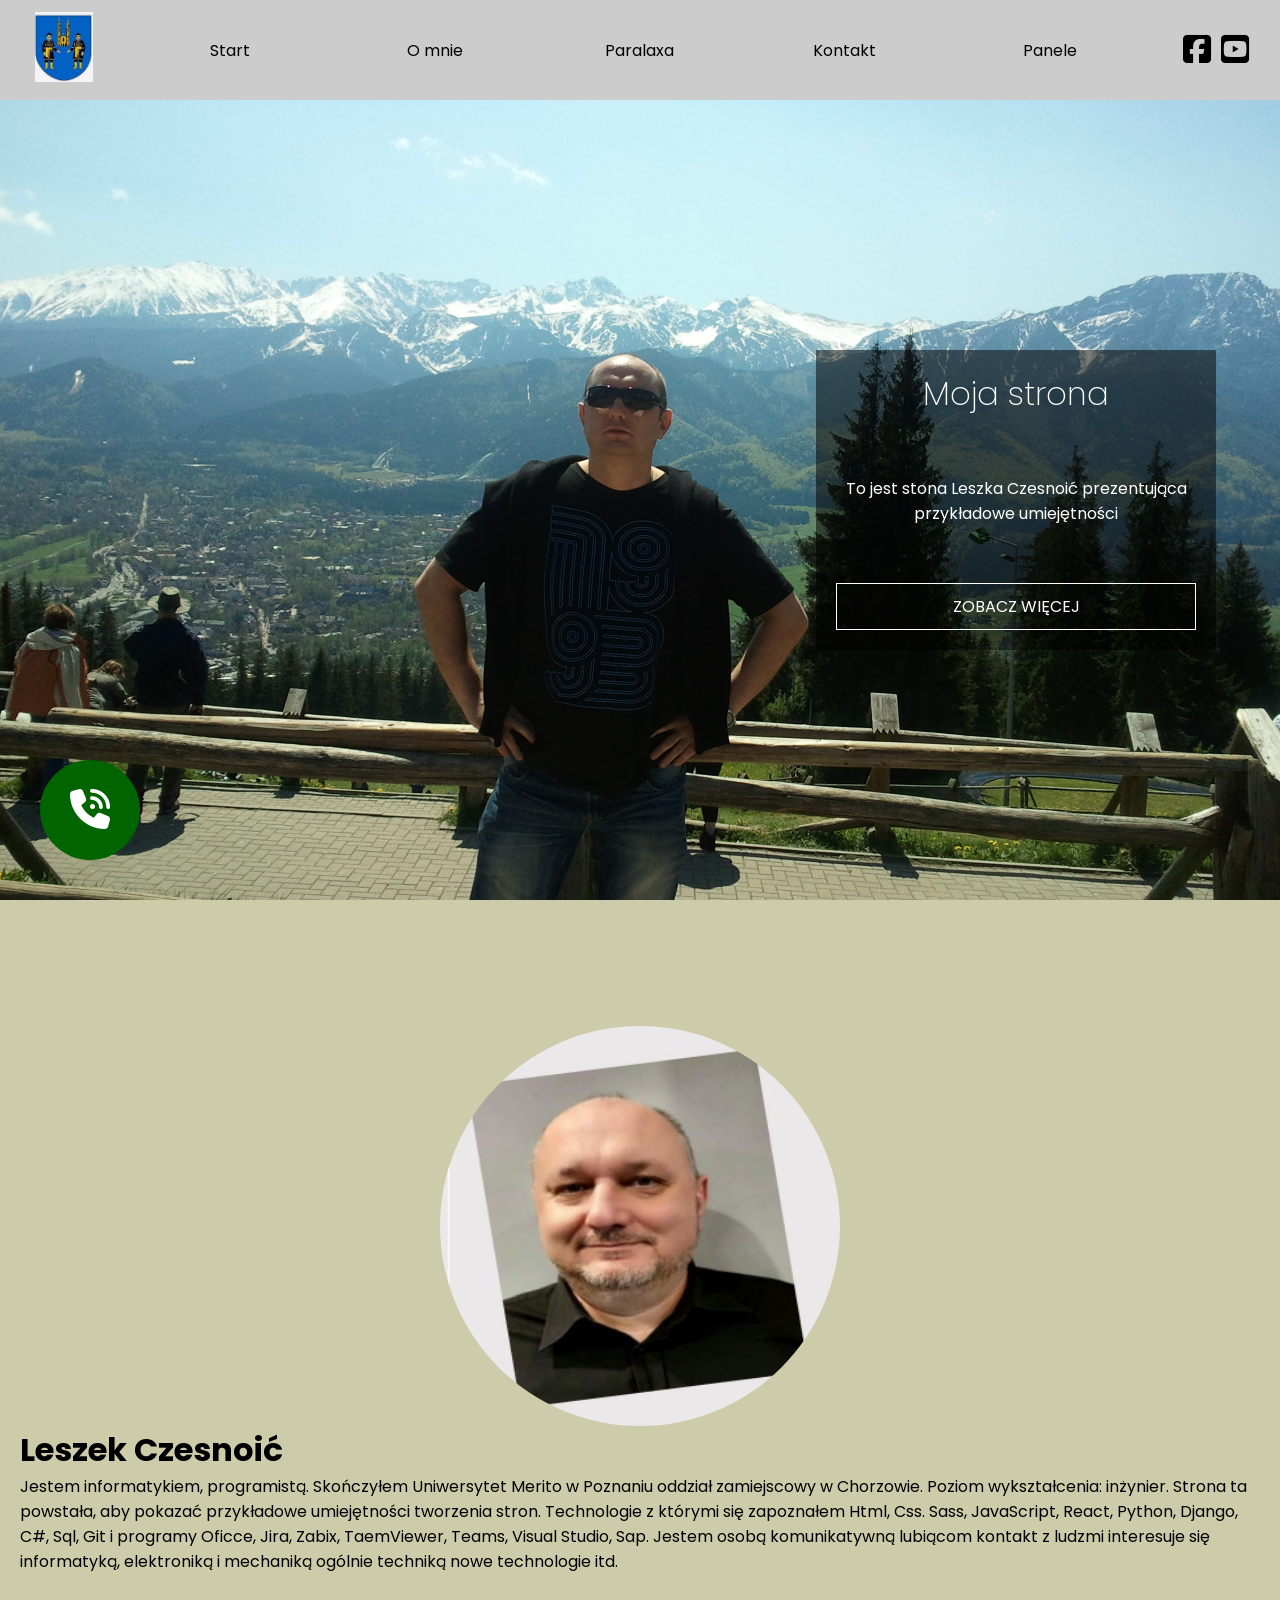
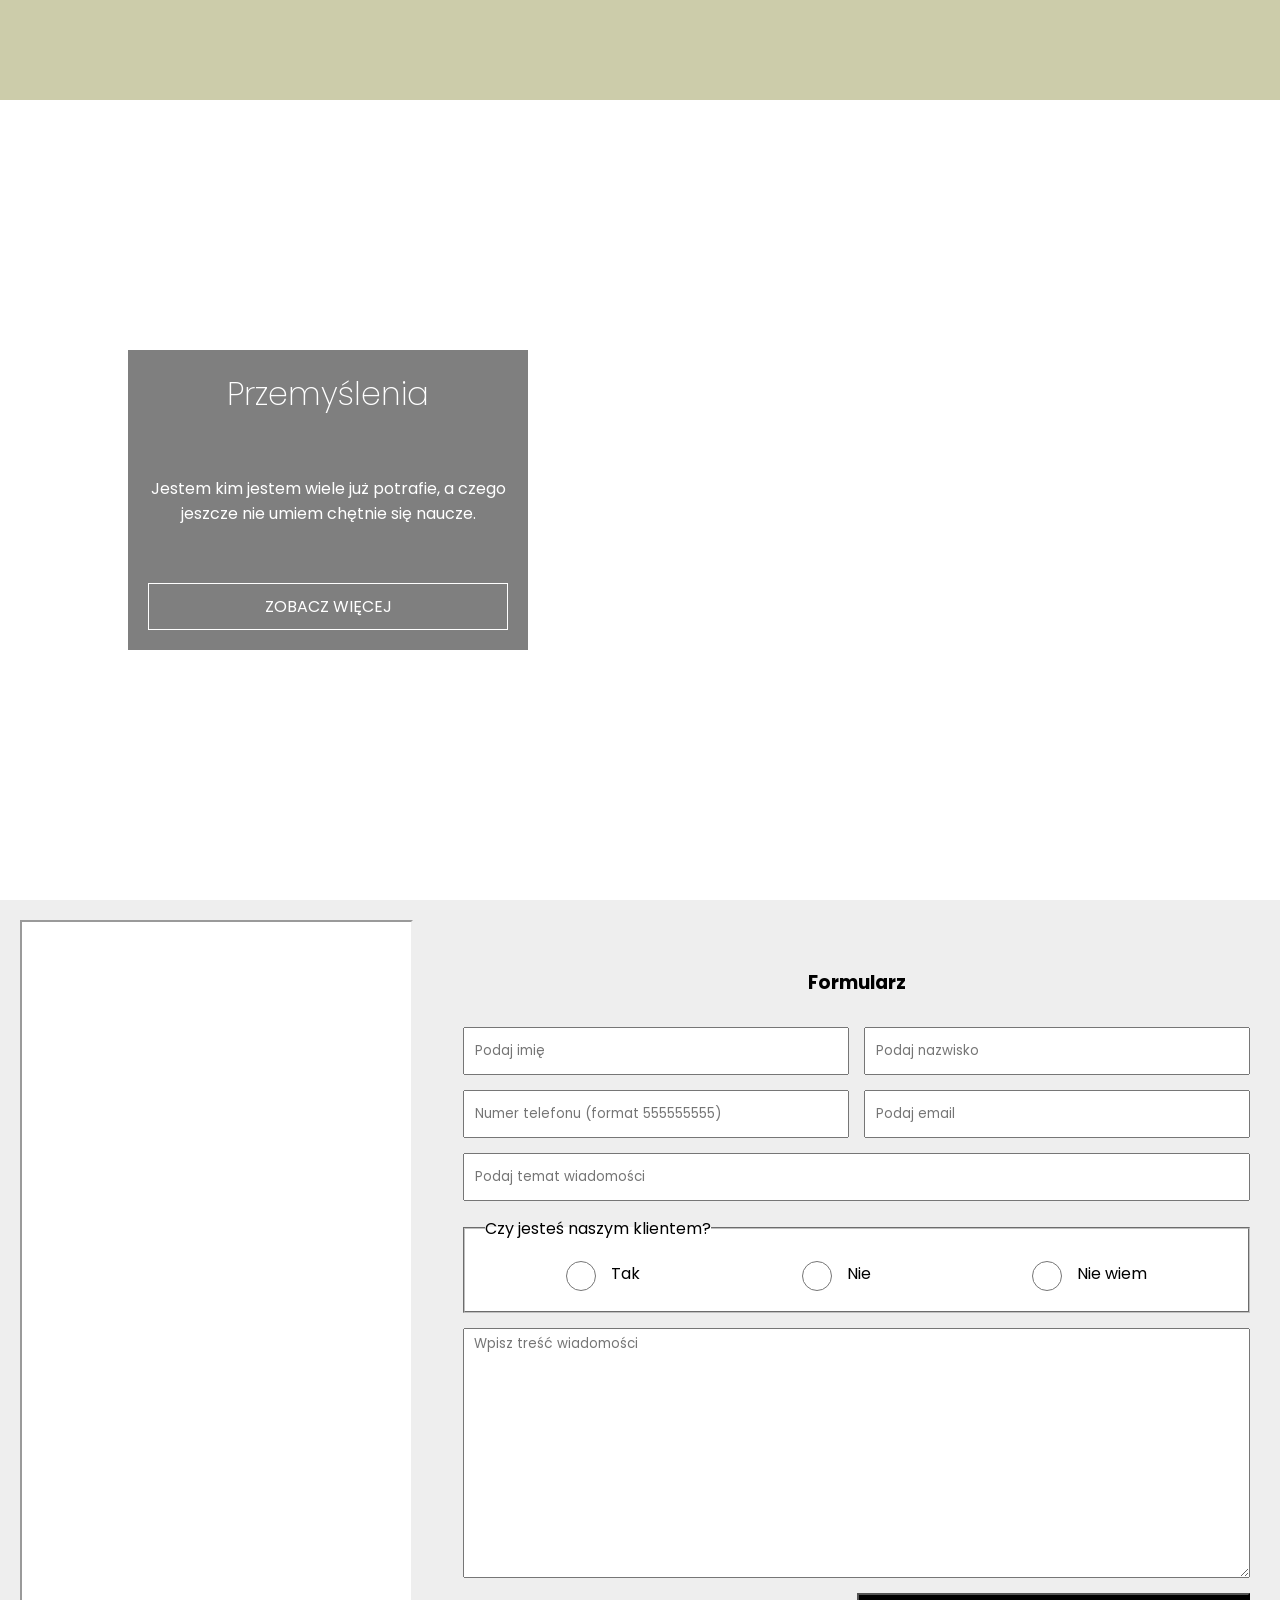
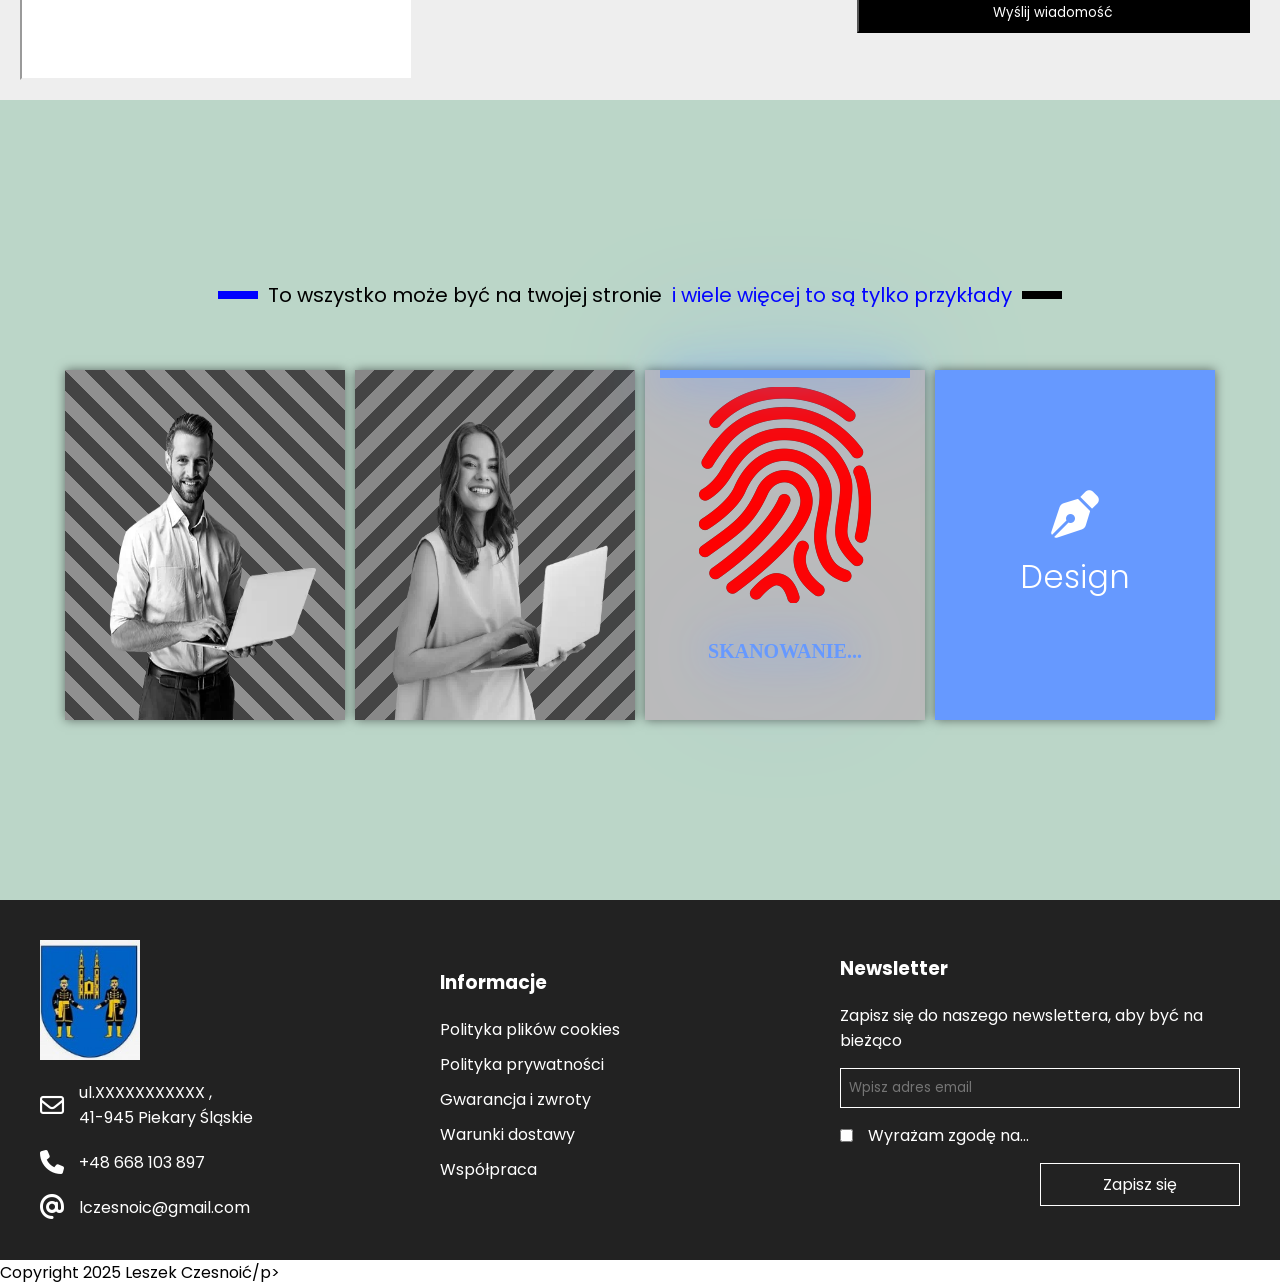
==== index.html @ a3ea363c "Add files via upload" ====
<!DOCTYPE html>
<html lang="pl">

<head>
    <meta charset="UTF-8">
    <meta name="viewport" content="width=device-width, initial-scale=1.0">
    <title>Strona pokazowa</title>
    <meta name="description" content="Opis zawartości dokumentu (max 160 zzs)">
    <link rel="stylesheet" href="css/style.css">
    <link rel="stylesheet" href="https://cdnjs.cloudflare.com/ajax/libs/font-awesome/6.4.2/css/all.min.css"
        integrity="sha512-z3gLpd7yknf1YoNbCzqRKc4qyor8gaKU1qmn+CShxbuBusANI9QpRohGBreCFkKxLhei6S9CQXFEbbKuqLg0DA=="
        crossorigin="anonymous" referrerpolicy="no-referrer" />
</head>

<body>
    <div class="header">
        <div class="logo1">
            <a href="index.html"><img src="img/logo1.jpg" alt="Piekary Śląskie" /></a>
        </div>
        <div class="menu">
            <ul>
                <a href="#">
                    <li>Start</li>
                </a>
                <a href="#omnie">
                    <li>O mnie</li>
                </a>
                <a href="#paralaxa">
                    <li>Paralaxa</li>
                </a>
                <a href="#kontakt">
                    <li>Kontakt</li>
                </a>
                <a href="#panele">
                    <li>Panele</li>
                </a>
            </ul>
        </div>
        <div class="socialki">
            <a href="https://www.facebook.com/profile.php?id=100073156853158" target="_blank"><i
                    class="fa-brands fa-square-facebook"></i></a>
            <a href="https://youtube.com" target="_blank"><i class="fa-brands fa-square-youtube"></i></a>
        </div>
    </div>
    <div class="baner full">
        <div class="kratka">
            <h1>Moja strona</h1>
            <p>To jest stona Leszka Czesnoić prezentująca przykładowe umiejętności<cite></cite></p>
            <a href="https://piekary.pl/">Zobacz więcej</a>
        </div>
    </div>
    <div class="opis full" id="omnie">
        <div class="kontener">
            <div class="zdjecie">
                <img src="img/1Leszek.jpg" alt="Jestem kim jestem">
            </div>
            <div class="tekst">
                <h1>Leszek Czesnoić</h1>
                <p>Jestem informatykiem, programistą. Skończyłem Uniwersytet Merito w Poznaniu oddział zamiejscowy w
                    Chorzowie. Poziom wykształcenia: inżynier. Strona ta powstała, aby pokazać przykładowe umiejętności
                    tworzenia stron. Technologie z którymi się zapoznałem Html, Css. Sass, JavaScript, React, Python,
                    Django, C#, Sql, Git i programy Oficce, Jira, Zabix, TaemViewer, Teams, Visual Studio, Sap. Jestem
                    osobą komunikatywną lubiącom kontakt z ludzmi interesuje się informatyką, elektroniką i mechaniką
                    ogólnie techniką nowe technologie itd.</p>
            </div>
        </div>
    </div>

    <div class="paralaxa full" id="paralaxa">
        <div class="kratka">
            <h1>Przemyślenia</h1>
            <p>Jestem kim jestem wiele już potrafie, a czego jeszcze nie umiem chętnie się naucze. </p>
            <a href="#" id="openModal">Zobacz więcej</a>
        </div>
    </div>
    <div id="modal" class="modal">
        <div class="modal-content">
            <span class="close">&times;</span>
            <h2>Twoja oferta</h2>
            <p>Dla każdego coś dobrego</p>
        </div>
    </div>
    <div class="kontakt full" id="kontakt">
        <div class="mapa">
            <iframe
                src="https://www.google.com/maps/embed?pb=!1m14!1m12!1m3!1d48415.47003508895!2d18.95195149952186!3d50.375416633790515!2m3!1f0!2f0!3f0!3m2!1i1024!2i768!4f13.1!5e0!3m2!1spl!2spl!4v1746529947351!5m2!1spl!2spl"></iframe>
        </div>
        <div class="formularz">
            <h3>Formularz</h3>
            <form>
                <div class="wiersz">
                    <input type="text" id="imie" name="imie" required placeholder="Podaj imię">
                    <input type="text" id="nazwisko" name="nazwisko" required placeholder="Podaj nazwisko">
                </div>
                <div class="wiersz">
                    <input type="tel" id="telefon" name="telefon" required
                        placeholder="Numer telefonu (format 555555555)" pattern="[0-9]{9}">
                    <input type="text" id="email" name="email" required placeholder="Podaj email">
                </div>
                <input type="text" id="temat" name="temat" required placeholder="Podaj temat wiadomości">
                <fieldset>
                    <legend>Czy jesteś naszym klientem?</legend>
                    <div class="opcja">
                        <input type="radio" id="tak" name="wybor">
                        <label for="tak">Tak</label>
                    </div>
                    <div class="opcja">
                        <input type="radio" id="nie" name="wybor">
                        <label for="nie">Nie</label>
                    </div>
                    <div class="opcja">
                        <input type="radio" id="nie_wiem" name="wybor">
                        <label for="nie_wiem">Nie wiem</label>
                    </div>
                </fieldset>
                <textarea id="wiadomosc" placeholder="Wpisz treść wiadomości" required></textarea>
                <input type="submit" value="Wyślij wiadomość">
            </form>


        </div>
    </div>

    <div class="panele full" id="panele">
        <div class="tytul">To wszystko może być na twojej stronie &nbsp;<span>i wiele więcej to są tylko
                przykłady</span></div>
        <div class="wiersz">
            <div class="panel paski">
                <img src="img/img1.webp" alt="man">
                <p>man</p>
            </div>
            <div class="panel paski">
                <img src="img/img2.webp" alt="woman">
                <p>woman</p>
            </div>
            <div class="panel">
                <div class="scan">
                    <div class="odcisk"></div>
                    <h3>Skanowanie...</h3>
                </div>
            </div>
            <div class="panel obrotowy">
                <div class="face face1">
                    <div class="content">
                        <i class="fa-solid fa-pen-nib"></i>
                        <h3>Design</h3>
                    </div>
                </div>
                <div class="face face2">
                    <div class="content">
                        </p>Czary Mary są Piekary
                        <img src="img/logo1.jpg" alt="Opis obrazka" />
                    </div>
                    </p> Piekary Śląskie
                </div>
            </div>
        </div>
    </div>
    </div>
    <div class="stopka">
        <div class="footer">
            <img src="img/logo1.jpg" alt="Opis obrazka" />
            <div class="adres">
                <div class="linia">
                    <i class="fa-regular fa-envelope"></i>
                    <p>ul.XXXXXXXXXXX ,<br>
                        41-945 Piekary Śląskie</p>
                </div>
                <div class="linia">
                    <i class="fa-solid fa-phone"></i>
                    <p><a href="tel:48668103897">+48 668 103 897</a></p>
                </div>
                <div class="linia">
                    <i class="fa-solid fa-at"></i>
                    <p><a
                            href="mailto:mail@poczta.com?cc=mail1@poczta.com&bcc=mail2@poczta.com&subject=Tytuł wiadomości&body=Wiadomość ze strony www">lczesnoic@gmail.com</a>
                    </p>
                </div>
            </div>
        </div>
        <div class="footer">
            <h3>Informacje</h3>
            <ul>
                <li><a href="#">Polityka plików cookies</a></li>
                <li><a href="#">Polityka prywatności</a></li>
                <li><a href="#">Gwarancja i zwroty</a></li>
                <li><a href="#">Warunki dostawy</a></li>
                <li><a href="#">Współpraca</a></li>
            </ul>
        </div>
        <div class="footer">
            <h3>Newsletter</h3>
            <div class="zapis">
                <p>Zapisz się do naszego newslettera, aby być na bieżąco</p>
                <input type="text" id="newsletter" name="newsletter" placeholder="Wpisz adres email">
                <div class="linia">
                    <input type="checkbox" id="zgoda" name="zgoda">
                    <label for="zgoda">Wyrażam zgodę na...</label>
                </div>
                <a href="#">Zapisz się</a>
            </div>

        </div>
    </div>
    <div class="dolna">
        <p>Copyright 2025 Leszek Czesnoić/p>
    </div>
    </div>
    <div class="zadzwon">
        <a href="tel:+48668103897">
            <i class="fa-solid fa-shake fa-phone-volume"></i>
        </a>
    </div>


</body>

</html>
---- css/style.css ----
@import url('https://fonts.googleapis.com/css2?family=Poppins:wght@100;200;300;400;500;600;700;800;900&display=swap');

/* RESET – bez rzeczy, które psuły layout globalnie */
* {
    margin: 0;
    padding: 0;
    box-sizing: border-box;
    font-family: 'Poppins', sans-serif;
    scroll-behavior: smooth;
    -webkit-scroll-behavior: smooth;
}

/* Obrazki responsywnie (bezpieczne) */
img,
video {
    max-width: 100%;
    height: auto;
}

body {
    background: #fff;
    margin: 0 auto;
}

.header {
    background: #ccc;
    height: 100px;
    display: flex;
    align-items: center;
    position: sticky;
    top: 0;
    z-index: 99999999;
}

.header .logo1 {
    flex: 1;
    height: 100%;
    display: flex;
    align-items: center;
    justify-content: center;
}

.header .logo1 img {
    height: 70px;
    width: auto;
}

.header .menu {
    flex: 8;
    height: 100%;
    display: flex;
    align-items: center;
    justify-content: center;
}

.header .menu ul {
    display: flex;
    list-style-type: none;
    align-items: center;
    justify-content: space-around;
    width: 100%;
    height: 100%;
}

.header .menu ul a {
    display: flex;
    align-items: center;
    justify-content: center;
    width: 100%;
    height: 100%;
    color: #000;
    text-decoration: none;
    transition: 0.7s;
}

.header .menu ul a:hover {
    background: #c00;
    color: #fff;
}

.header .menu ul a li {
    display: flex;
    align-items: center;
    justify-content: center;
    width: 100%;
    height: 100%;
}

.header .socialki {
    flex: 1;
    height: 100%;
    display: flex;
    align-items: center;
    justify-content: center;
    font-weight: 900;
    gap: 10px;
}

/* Poprawione 'screen' + spacje w media queries */
@media screen and (min-width: 768px) and (max-width: 1199px) {
    .header {
        /* Uwaga: to działa w grid, ale header ma flex – zostawiam bez zmian dla kompatybilności */
        grid-template-columns: 1fr 1fr;
    }
}

@media screen and (min-width: 1200px) {
    .header {
        grid-template-columns: 1fr 1fr 1fr 1fr 1fr;
    }
}

.header .socialki a,
.header .socialki a:visited {
    color: #000;
    font-size: 2rem;
}

.header .socialki a:hover i.fa-square-facebook {
    color: blue;
}

.header .socialki a:hover i.fa-square-youtube {
    color: red;
}

.baner {
    background: url(../img/bg1.jpg);
    background-repeat: no-repeat;
    background-position: center;
    background-size: cover;
    display: flex;
    align-items: center;
    justify-content: flex-end;
}

.baner .kratka {
    margin-right: 5%;
    width: 400px;
    min-height: 300px;
    background: rgba(0, 0, 0, 0.5);
    color: #fff;
    padding: 20px;
    display: flex;
    flex-direction: column;
    justify-content: space-between;
    align-items: center;
}

.baner .kratka h1 {
    font-weight: 200;
}

.baner .kratka p {
    text-align: center;
}

.baner .kratka a {
    color: #fff;
    text-decoration: none;
    text-transform: uppercase;
    border: 1px solid #fff;
    padding: 10px 30px;
    width: 100%;
    text-align: center;
    transition: 0.7s;
}

.baner .kratka a:hover {
    background: #fff;
    color: #000;
}

.opis {
    background: #cca;
    display: flex;
    align-items: center;
    scroll-margin-top: 100px;
    gap: 20px;
    padding: 20px;
}

.opis .zdjecie {
    flex: 1;
    display: flex;
    justify-content: center;
    align-items: center;
}

.opis .zdjecie img {
    width: 400px;
    height: 400px;
    background: #caa;
    border-radius: 50%;
    transition: 0.7s;
}

.opis .zdjecie img:hover {
    border-radius: 50% 5%;
    transform: rotate(35deg) scale(1.2);
}

.opis .opis {
    flex: 2;
    display: flex;
    flex-direction: column;
    justify-content: center;
}

.paralaxa {
    background: url(../img/bg2.jpg);
    background-repeat: no-repeat;
    background-position: center;
    background-size: cover;
    /*powoduje przyklejenie obrazu tła do okna przeglądarki*/
    background-attachment: fixed;
    display: flex;
    align-items: center;
    justify-content: flex-start;
    scroll-margin-top: 100px;
}

.paralaxa .kratka {
    margin-left: 10%;
    width: 400px;
    min-height: 300px;
    background: rgba(0, 0, 0, 0.5);
    color: #fff;
    padding: 20px;
    display: flex;
    flex-direction: column;
    justify-content: space-between;
    align-items: center;
}

.paralaxa .kratka h1 {
    font-weight: 200;
}

.paralaxa .kratka p {
    text-align: center;
}

.paralaxa .kratka a {
    color: #fff;
    text-decoration: none;
    text-transform: uppercase;
    border: 1px solid #fff;
    padding: 10px 30px;
    width: 100%;
    text-align: center;
    transition: 0.7s;
}

.paralaxa .kratka a:hover {
    background: #fff;
    color: #000;
}

/* --- MODAL --- */
.modal {
    display: none;
    position: fixed;
    z-index: 9999;
    top: 0;
    left: 0;
    width: 100%;
    height: 100%;
    background: rgba(0, 0, 0, 0.7);
    align-items: center;
    justify-content: center;
}

.modal-content {
    background: rgba(0, 0, 0, 0.85);
    color: #fff;
    padding: 30px;
    border-radius: 8px;
    max-width: 500px;
    width: 90%;
    box-shadow: 0 0 40px rgba(255, 255, 255, 0.1);
    position: relative;
    animation: fadeIn 0.3s ease-in-out;
}

.modal-content h2 {
    font-weight: 200;
    margin-top: 0;
    text-align: center;
}

.modal-content p {
    text-align: center;
    line-height: 1.6;
}

.close {
    position: absolute;
    top: 10px;
    right: 20px;
    font-size: 28px;
    color: #fff;
    cursor: pointer;
    transition: 0.3s;
}

.close:hover {
    color: #f00;
}

@keyframes fadeIn {
    from {
        opacity: 0;
        transform: scale(0.95);
    }

    to {
        opacity: 1;
        transform: scale(1);
    }
}

.kontakt {
    background: #eee;
    display: flex;
    scroll-margin-top: 100px;
}

.kontakt .mapa {
    flex: 1;
    display: flex;
    align-items: center;
    justify-content: center;
    padding: 20px;
}

.kontakt .mapa iframe {
    width: 100%;
    height: 100%;
    background: #fff;
    padding: 10px;
}

.kontakt .formularz {
    flex: 2;
    display: flex;
    justify-content: center;
    align-items: center;
    flex-direction: column;
    padding: 30px;
    width: 100%;
}

.kontakt .formularz form {
    margin-top: 30px;
    display: flex;
    flex-direction: column;
    width: 100%;
    align-items: center;
    gap: 15px;
}

.kontakt .formularz form input[type="text"],
.kontakt .formularz form input[type="tel"]

/*definicja tylko dla pól input typu text oraz tel*/
    {
    width: 100%;
    height: 48px;
    padding: 5px 10px;
}

.kontakt .formularz form textarea {
    /*definicja dla pola obszaru tekstowego*/
    width: 100%;
    height: 250px;
    resize: vertical;
    padding: 5px 10px;
}

.kontakt .formularz form .wiersz {
    display: flex;
    gap: 15px;
    width: 100%;
}

.kontakt .formularz form fieldset {
    background: #fff;
    width: 100%;
    display: flex;
    padding: 20px;
    justify-content: space-around;
}

.kontakt .formularz form fieldset .opcja {
    display: flex;
    gap: 15px;
}

#tak,
#nie,
#nie_wiem {
    accent-color: green;
    /*zmiana koloru po zaznaczeniu dla pól radio według ich id*/
}

input[type="radio"]

/*zwiększenie rozmaru pola radio. Podane wartości wysokości i szerokości muszą być takie same, gdyż jest to koło*/
    {
    height: 30px;
    width: 30px;
}

.kontakt .formularz form input[type="submit"]

/*parametry dla przycisku wysyłającego formularz z użyciem pola input typu submit*/
    {
    width: 50%;
    background: #000;
    color: #fff;
    padding: 8px 10px;
    align-self: flex-end;
}

.kontakt .formularz form input:focus,
.kontakt .formularz form textarea:focus

/*focus to status dla aktywnego (zaznaczonego) pola formularza*/
    {
    background: #444;
    color: #fff;
}

.kontakt .formularz form input[type="submit"]:hover {
    background: blue;
}

.panele {
    display: flex;
    scroll-margin-top: 100px;
    background: #acbc;
    gap: 10px;
    align-items: center;
    justify-content: center;
    flex-direction: column;
}

.panele .tytul {
    text-align: center;
    margin-bottom: 50px;
    font-size: 1.25rem;
    display: flex;
    align-items: center;
}

.panele .tytul span {
    color: blue;
}

.panele .tytul:before {
    content: '';
    height: 8px;
    width: 40px;
    background: blue;
    margin-right: 10px;
}

.panele .tytul:after {
    content: '';
    height: 8px;
    width: 40px;
    background: black;
    margin-left: 10px;
}

.panele .wiersz {
    display: flex;
    align-items: center;
    justify-content: center;
    gap: 10px;
}

.panele .panel {
    flex: 1;
    background: #bbb;
    height: 350px;
    width: 280px;
    box-shadow: 0 0 10px rgba(0, 0, 0, 0.5);
}

.panele .paski {
    background: linear-gradient(45deg, #2da2ff 25%, #444 25%, #444 50%,
            #2da2ff 50%, #2da2ff 75%, #444 75%, #444 100%);
    background-size: 40px 40px;
    display: flex;
    justify-content: center;
    animation: animateBg 0.5s linear infinite;
    animation-play-state: paused;
    position: relative;
    filter: grayscale(1);
    -webkit-filter: grayscale(1);
}

.panele .paski:nth-child(2) {
    background: linear-gradient(135deg, #ff61ae 25%, #444 25%, #444 50%,
            #ff61ae 50%, #ff61ae 75%, #444 75%, #444 100%);
    background-size: 40px 40px;
}

.panele .paski:hover {
    animation-play-state: running;
    filter: grayscale(0);
}

@keyframes animateBg {
    0% {
        background-position: 0;
    }

    100% {
        background-position: 40px;
    }
}

.panele .paski img {
    position: absolute;
    bottom: 0;
    height: 90%;
    transition: height 0.5s;
}

.panele .paski img:hover {
    height: 110%;
}

.panele .paski p {
    font-size: 3rem;
    text-transform: uppercase;
    z-index: 999;
    position: absolute;
    bottom: 5%;
    background: rgba(0, 0, 0, 0.6);
    width: 100%;
    text-align: center;
    color: #fff;
    transform: scale(0);
    transition: all 0.6s ease-in-out;
}

.panele .paski:hover p {
    transform: scale(1);
}

.panele .panel .scan {
    position: relative;
    display: flex;
    flex-direction: column;
    justify-content: space-between;
    align-items: center;
}

.panele .panel .scan .odcisk {
    position: relative;
    width: 250px;
    height: 250px;
    background: url(../img/fp_1.png);
    background-size: 250px;
}

.panele .panel .scan .odcisk:before {
    content: '';
    position: absolute;
    top: 0;
    left: 0;
    width: 100%;
    height: 100%;
    background: url(../img/fp_2.png);
    background-size: 250px;
    animation: fprint 4s ease-in-out infinite;
}

@keyframes fprint {

    0%,
    100% {
        height: 0%;
    }

    50% {
        height: 100%;
    }
}

.panele .panel .scan .odcisk:after {
    content: '';
    position: absolute;
    top: 0;
    left: 0;
    width: 100%;
    height: 8px;
    background: #69f;
    filter: drop-shadow(0 0 20px #69f) drop-shadow(0 0 60px #69f);
    animation: fprint_linia 4s ease-in-out infinite;
}

@keyframes fprint_linia {

    0%,
    100% {
        top: 0%;
    }

    50% {
        top: 100%;
    }
}

.panele .panel .scan h3 {
    color: #69f;
    font-size: 1.25rem;
    margin-top: 20px;
    font-family: consolas;
    text-transform: uppercase;
    filter: drop-shadow(0 0 20px #69f) drop-shadow(0 0 60px #69f);
    animation: fprint_tekst 0.5s steps(1) infinite;
}

@keyframes fprint_tekst {

    0%,
    100% {
        opacity: 0;
    }

    50% {
        opacity: 1;
    }
}

.panele .obrotowy {
    position: relative;
}

.panele .obrotowy .face {
    position: absolute;
    top: 0;
    left: 0;
    width: 100%;
    height: 100%;
    transition: 0.6s;
}

.panele .obrotowy .face.face1 {
    background: #69f;
    display: flex;
    justify-content: center;
    align-items: center;
    z-index: 1;
    color: #fff;
    transform-origin: bottom;
}

.panele .obrotowy .face.face1 i {
    font-size: 3rem;
    text-align: center;
    display: block;
}

.panele .obrotowy .face.face1 h3 {
    font-size: 2rem;
    font-weight: 300;
    margin-top: 15px;
}

.panele .obrotowy:hover .face.face1 {
    transform: translateY(-100%) rotateX(90deg);
    background: #c00;
}

.panele .obrotowy .face.face2 {
    padding: 20px;
    transform-origin: top;
    transform: translateY(100%) rotateX(90deg);
}

.panele .obrotowy:hover .face.face2 {
    transform: translateY(0) rotateX(0deg);
}

.stopka {
    background: #222;
    min-height: 200px;
    display: flex;
    padding: 10px 25px;
    justify-content: space-between;
    align-items: center;
    flex-direction: row;
    color: #fff;
    padding: 40px;
}

.stopka a {
    color: #fff;
    text-decoration: none;
    transition: 0.6s;
}

.stopka a:hover {
    color: #c00;
}

.stopka .gorna {
    display: flex;
    align-items: center;
    justify-content: space-between;
    width: 100%;
}

.stopka .footer {
    width: 100%;
    height: 100%;
    flex-direction: row;
    display: flex;
    align-items: flex-start;
    justify-content: center;
    flex-direction: column;

}

.stopka .footer .linia {
    display: flex;
    align-items: center;
    gap: 15px;
}

.stopka .footer .adres {
    display: flex;
    gap: 20px;
    flex-direction: column;
}

.stopka .footer .linia i {
    font-size: 1.5rem;
}

.stopka .footer h3 {
    margin-bottom: 20px;
}

.stopka .footer ul {
    list-style-type: none;
}

.stopka .footer ul li {
    margin-bottom: 10px;
}

.stopka .footer img {
    width: 100px;
    height: auto;
    text-align: center;
    margin-bottom: 20px;
}

.stopka .footer .zapis {
    display: flex;
    flex-direction: column;
    gap: 15px;
}

.stopka .footer .zapis input[type="text"] {
    background: none;
    height: 40px;
    padding: 8px;
    border: 1px solid #fff;
    color: #fff;
}

.stopka .footer .zapis input[type="text"]:focus {
    background: #fff;
    color: #000;
}

.stopka .footer .zapis a {
    border: 1px solid #fff;
    padding: 8px 20px;
    width: 50%;
    text-align: center;
    align-self: flex-end;
    transition: 0.5s;
}

.stopka .footer .zapis a:hover {
    background: #fff;
    color: #000;
}

.stopka .dolna {
    margin-top: 30px;
    border-top: 1px solid rgba(255, 255, 255, 0.6);
    padding-top: 30px;
    width: 75%;
    text-align: center;
    padding-bottom: 30px;
}

.test {
    background: #eee;
    width: 300px;
    height: 100px;
    padding: 20px;
}

.full {
    min-height: calc(100vh - 100px);
}

.zadzwon {
    position: fixed;
    bottom: 40px;
    left: 40px;
    width: 100px;
    height: 100px;
    background: darkgreen;
    border-radius: 50%;
    z-index: 9999;
    display: flex;
    justify-content: center;
    align-items: center;
    font-size: 2.5rem;
    animation: pulse 2s infinite;
}

@keyframes pulse {
    0% {
        transform: scale(0.95);
        box-shadow: 0 0 0 0 rgba(0, 100, 0, 0.7);
    }

    70% {
        transform: scale(1);
        box-shadow: 0 0 0 10px rgba(0, 100, 0, 0);/
    }

    100% {
        transform: scale(0.95);
        box-shadow: 0 0 0 0 rgba(0, 100, 0, 0);
    }
}

.zadzwon a {
    color: #fff;
}

.checkbtn {
    font-size: 2rem;
    margin-right: 20px;
    margin-left: 10px;
    cursor: pointer;
    display: none;
    order: 5;
}

#check {
    display: none;
}

@media(max-width:940px) {
    .header .menu {
        width: 100%;
        position: absolute;
        top: 100px;
        left: -100%;
        height: calc(100vh - 100px);
        transition: all 0.5s;
    }

    .header .menu ul {
        flex-direction: column;
        background: #222;
    }

    .header .menu ul a {
        color: #fff;
    }

    .header .socialki {
        justify-content: flex-end;
    }

    .checkbtn {
        display: block;
    }

    #check:checked~.menu {
        left: 0;
    }

    .opis,
    .kontakt {
        flex-direction: column;
    }

    .opis .zdjecie {
        width: 100%;
    }

    .kontakt .mapa iframe {
        min-height: 400px;
    }

    .panele .wiersz {
        display: block !important;
        margin-bottom: 20px;
    }

    .panele .wiersz .panel {
        margin-bottom: 20px;
    }

    .stopka .gorna {
        flex-direction: column;
    }

    .stopka .footer {
        margin-bottom: 20px;
    }
}
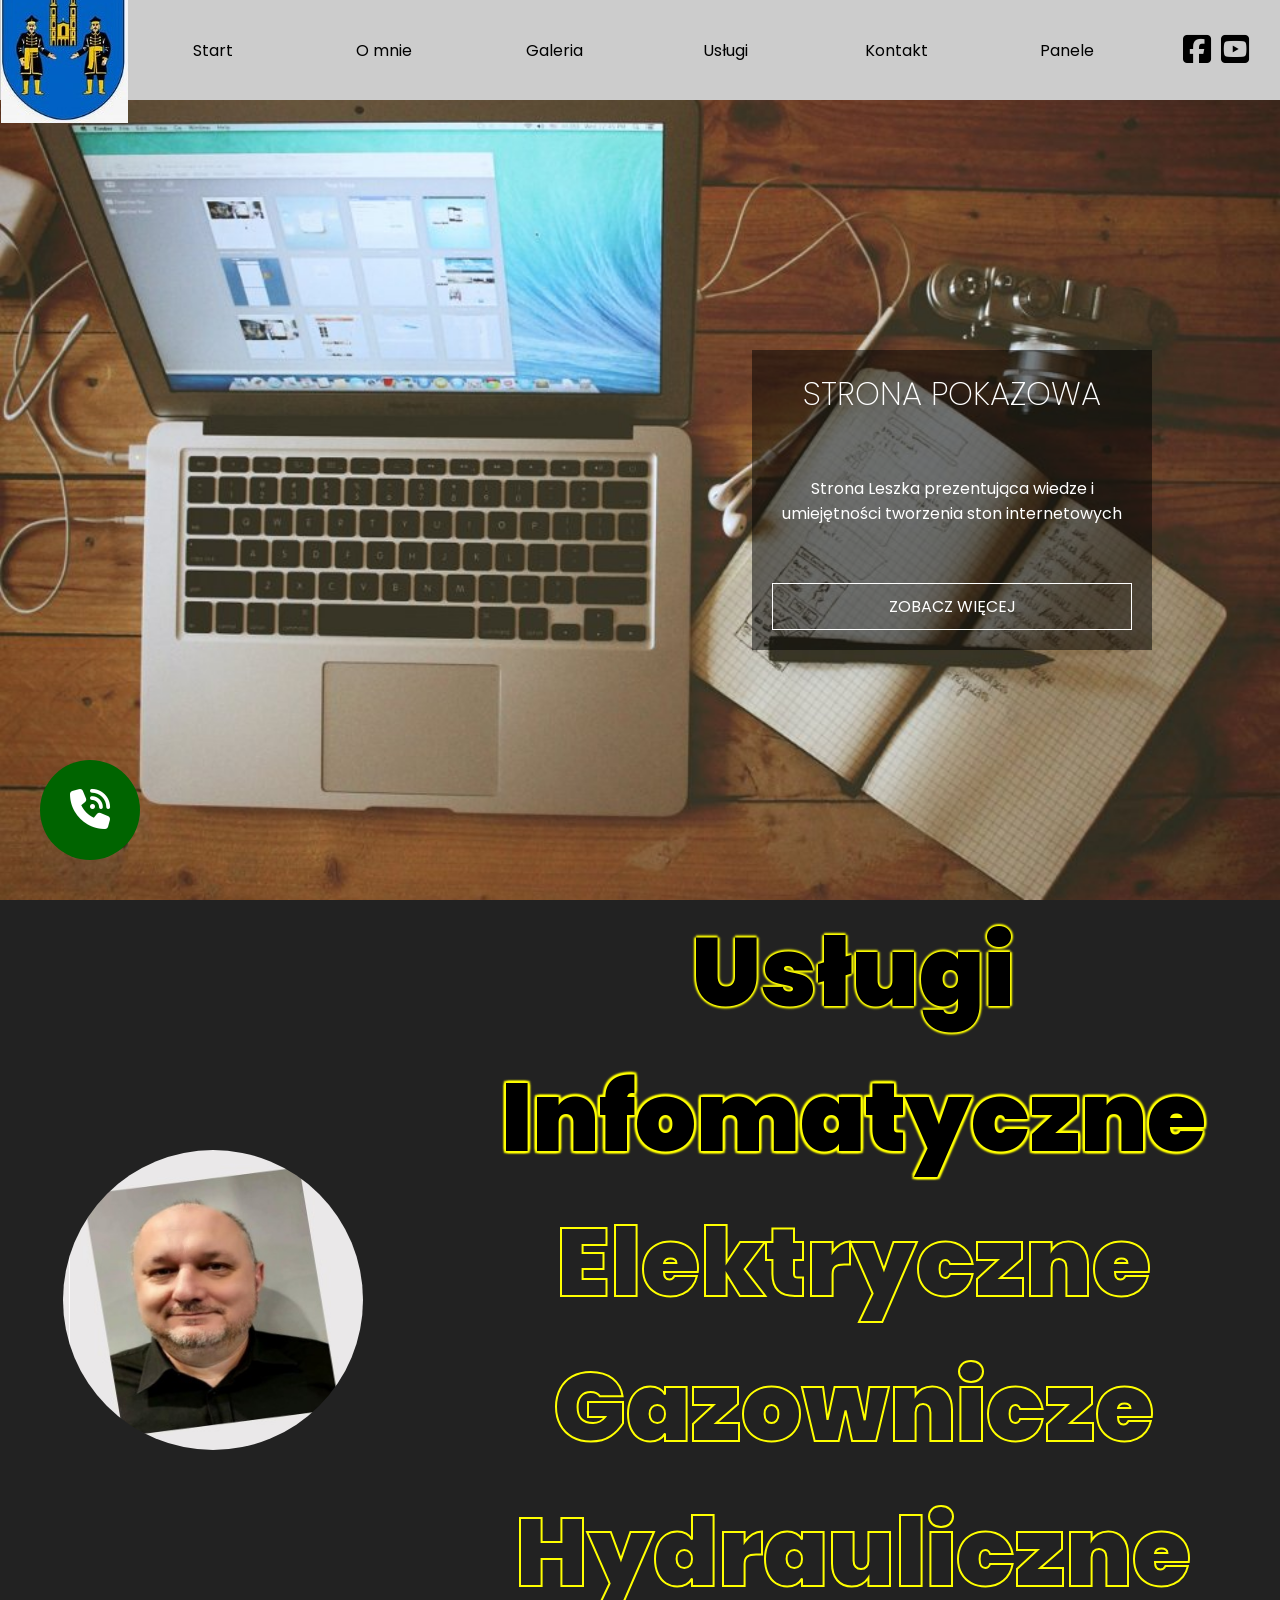
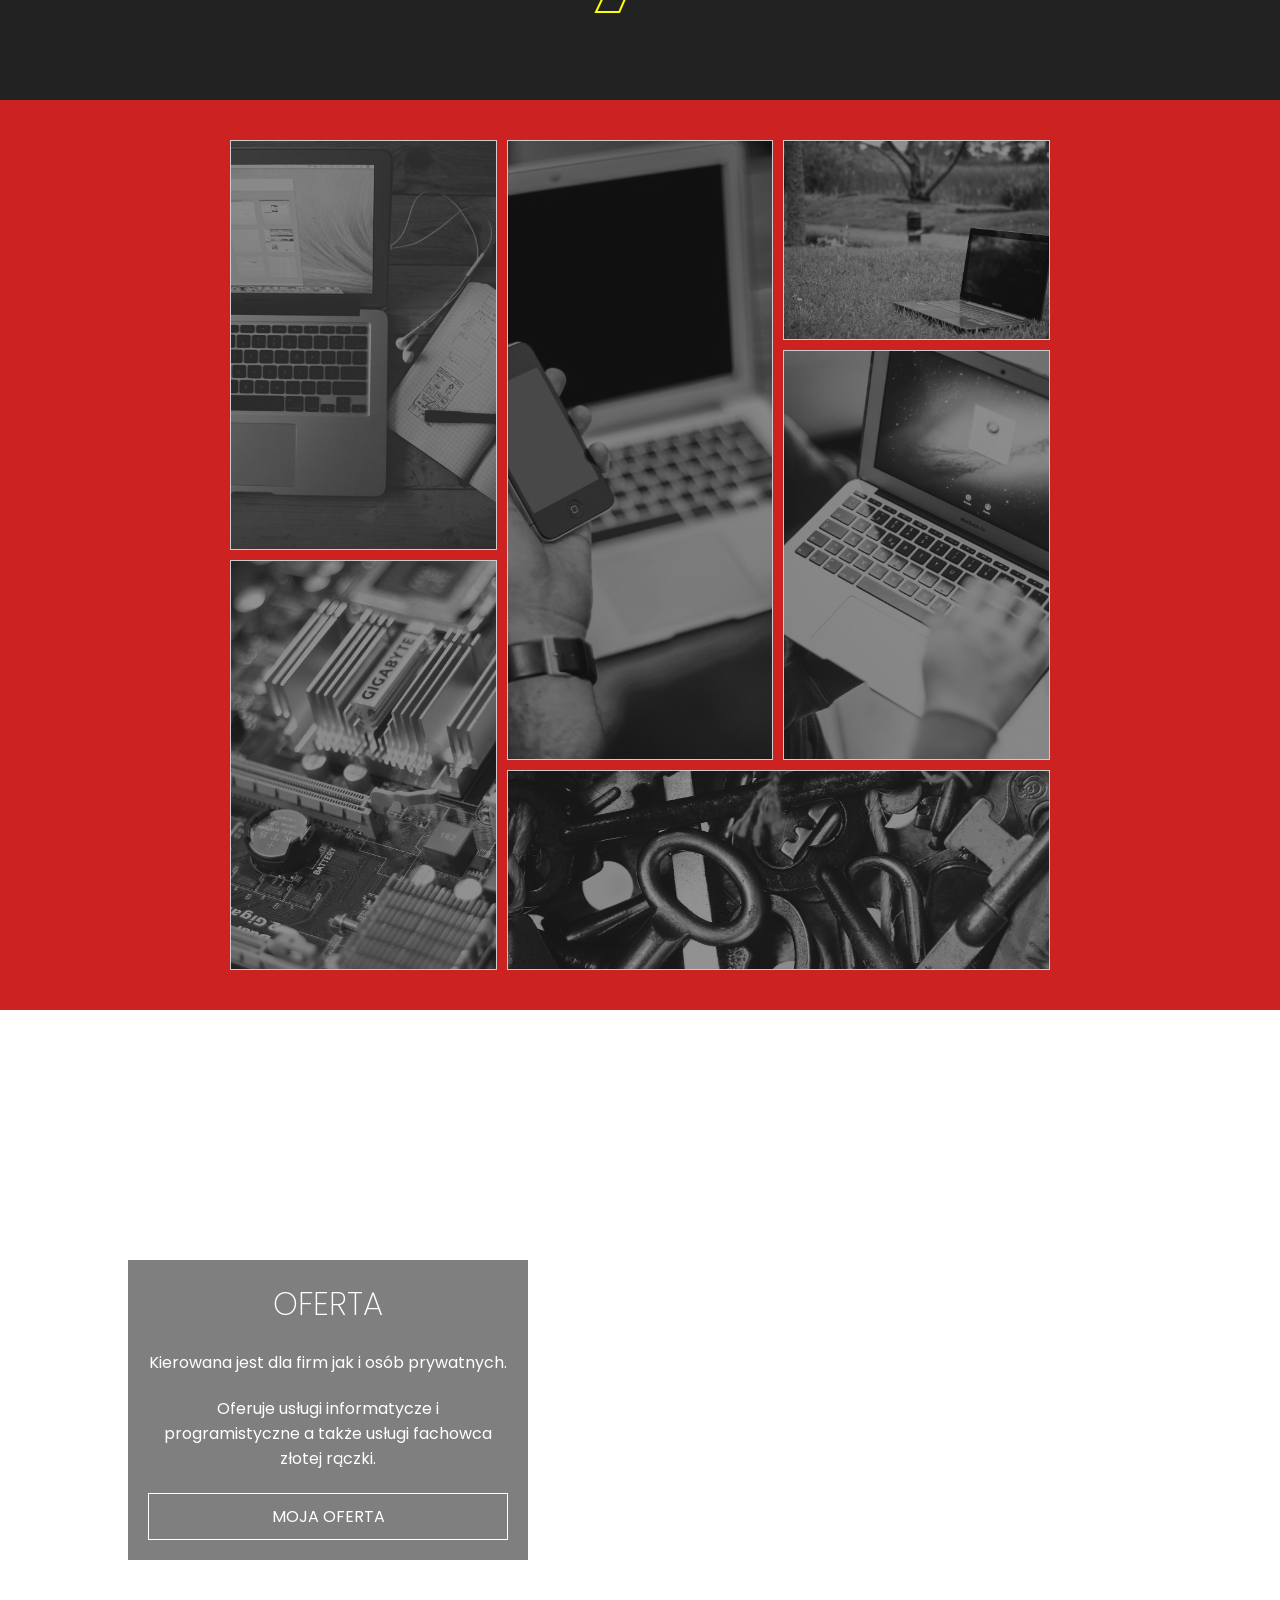
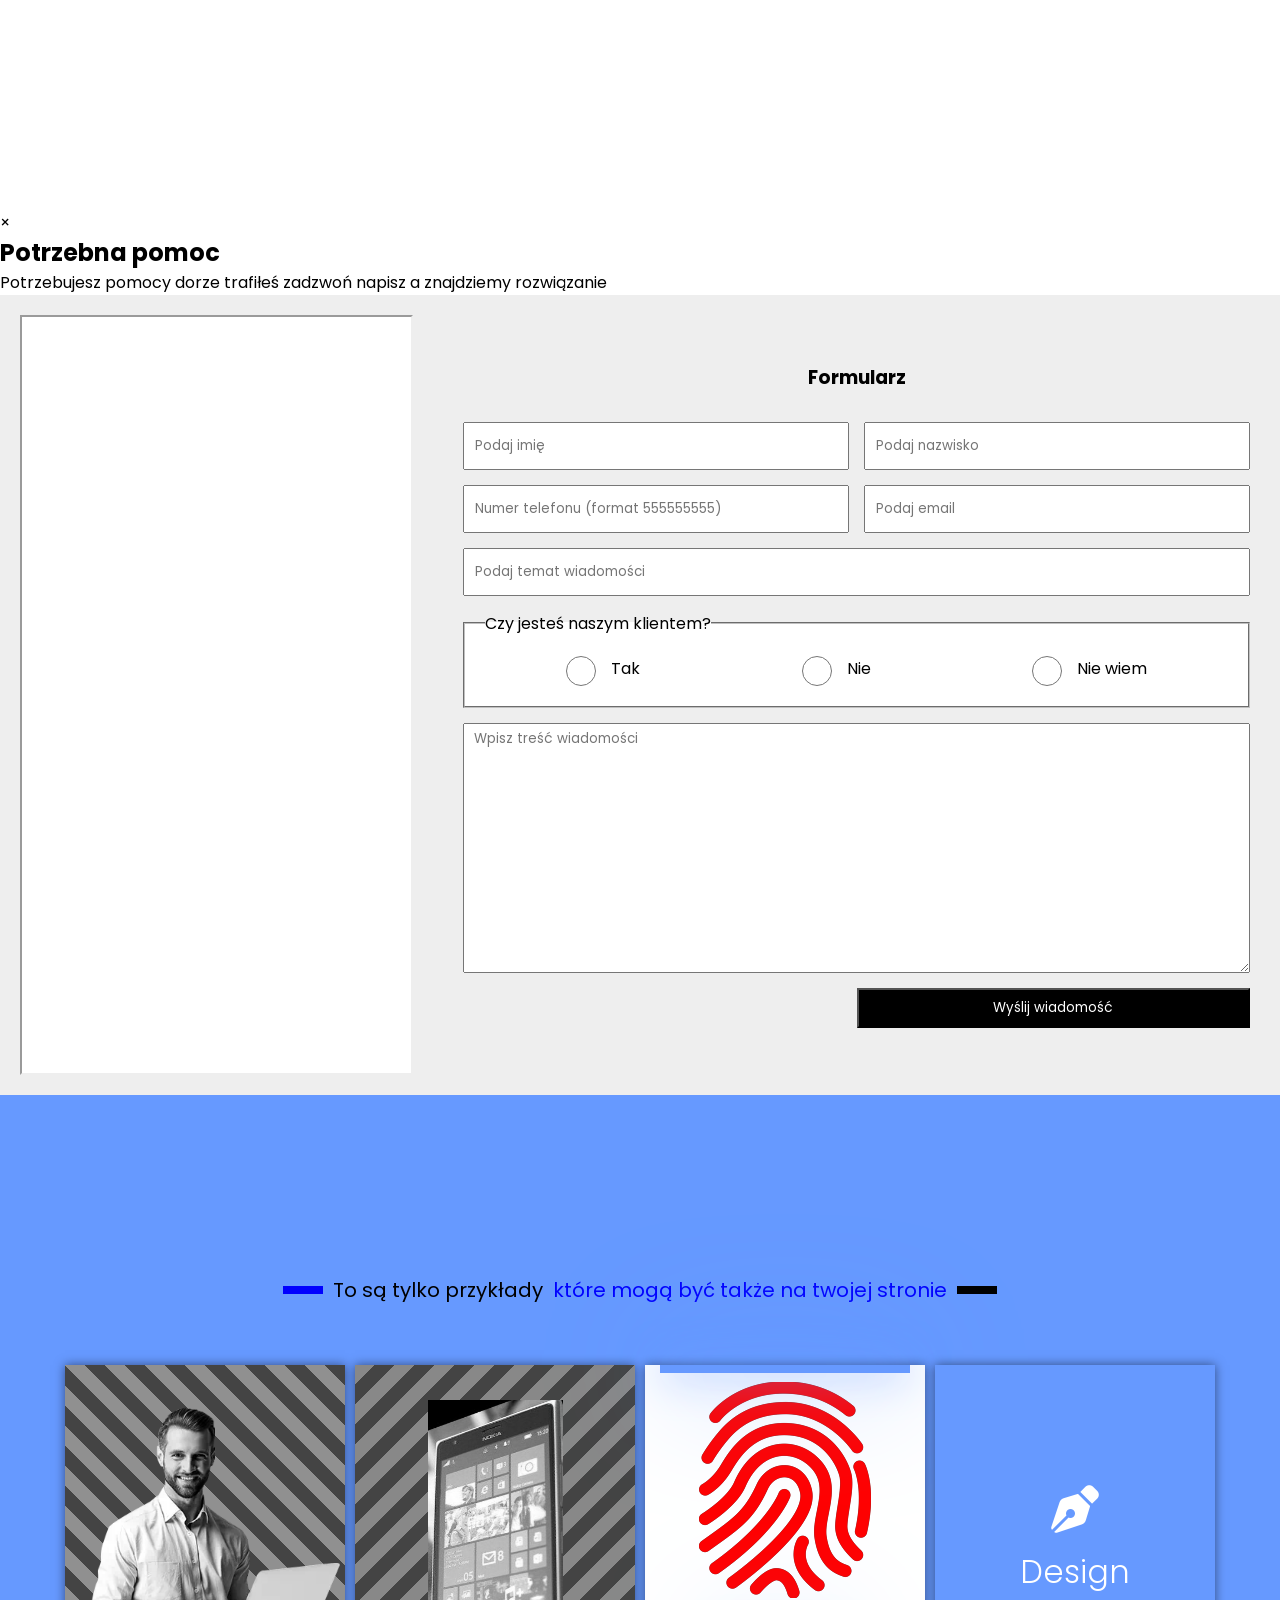
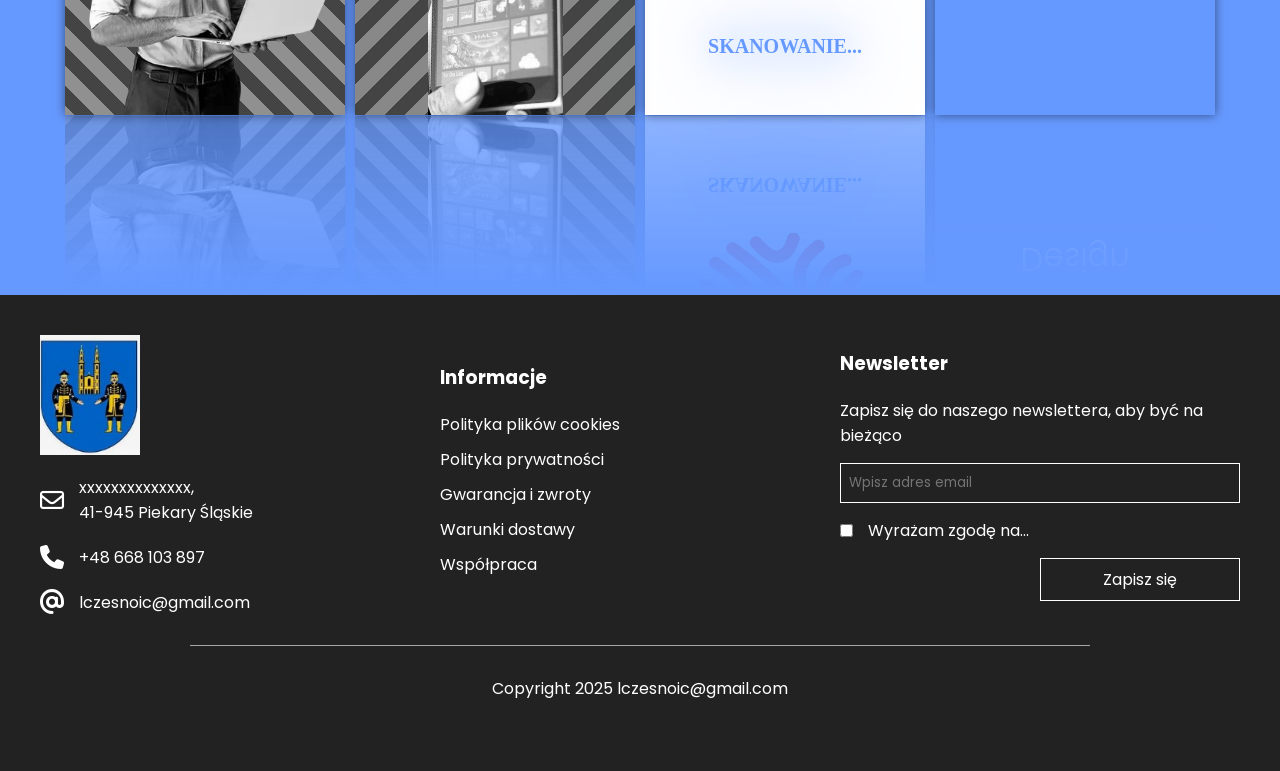
==== commit c07d93f2: "Add files via upload" ====
--- a/index.html
+++ b/index.html
@@ -4,7 +4,7 @@
 <head>
     <meta charset="UTF-8">
     <meta name="viewport" content="width=device-width, initial-scale=1.0">
-    <title>Strona pokazowa</title>
+    <title>Strona Leszka></title>
     <meta name="description" content="Opis zawartości dokumentu (max 160 zzs)">
     <link rel="stylesheet" href="css/style.css">
     <link rel="stylesheet" href="https://cdnjs.cloudflare.com/ajax/libs/font-awesome/6.4.2/css/all.min.css"
@@ -13,10 +13,15 @@
 </head>
 
 <body>
+
     <div class="header">
         <div class="logo1">
             <a href="index.html"><img src="img/logo1.jpg" alt="Piekary Śląskie" /></a>
         </div>
+        <input type="checkbox" id="check">
+        <label for="check" class="checkbtn">
+            <i class="fas fa-bars"></i>
+        </label>
         <div class="menu">
             <ul>
                 <a href="#">
@@ -25,8 +30,11 @@
                 <a href="#omnie">
                     <li>O mnie</li>
                 </a>
-                <a href="#paralaxa">
-                    <li>Paralaxa</li>
+                <a href="#galeria">
+                    <li>Galeria</li>
+                </a>
+                <a href="#usługi">
+                    <li>Usługi</li>
                 </a>
                 <a href="#kontakt">
                     <li>Kontakt</li>
@@ -44,40 +52,46 @@
     </div>
     <div class="baner full">
         <div class="kratka">
-            <h1>Moja strona</h1>
-            <p>To jest stona Leszka Czesnoić prezentująca przykładowe umiejętności<cite></cite></p>
+            <h1>STRONA POKAZOWA</h1>
+            <p>Strona Leszka prezentująca wiedze i umiejętności tworzenia ston internetowych </p>
             <a href="https://piekary.pl/">Zobacz więcej</a>
         </div>
     </div>
     <div class="opis full" id="omnie">
-        <div class="kontener">
-            <div class="zdjecie">
-                <img src="img/1Leszek.jpg" alt="Jestem kim jestem">
-            </div>
-            <div class="tekst">
-                <h1>Leszek Czesnoić</h1>
-                <p>Jestem informatykiem, programistą. Skończyłem Uniwersytet Merito w Poznaniu oddział zamiejscowy w
-                    Chorzowie. Poziom wykształcenia: inżynier. Strona ta powstała, aby pokazać przykładowe umiejętności
-                    tworzenia stron. Technologie z którymi się zapoznałem Html, Css. Sass, JavaScript, React, Python,
-                    Django, C#, Sql, Git i programy Oficce, Jira, Zabix, TaemViewer, Teams, Visual Studio, Sap. Jestem
-                    osobą komunikatywną lubiącom kontakt z ludzmi interesuje się informatyką, elektroniką i mechaniką
-                    ogólnie techniką nowe technologie itd.</p>
-            </div>
-        </div>
-    </div>
-
-    <div class="paralaxa full" id="paralaxa">
+        <div class="zdjecie">
+            <img src="img/1Leszek.jpg" alt="Jestem osobą kompetentną której może własnie szukasz">
+        </div>
+        <div class="opis">
+            <div class="tekst p1">Usługi</div>
+            <div class="tekst p2">Infomatyczne</div>
+            <div class="tekst p3">Elektryczne</div>
+            <div class="tekst p4">Gazownicze</div>
+            <div class="tekst p5">Hydrauliczne</div>
+        </div>
+    </div>
+    <div class="galeria full" id="galeria">
+        <div class="siatka">
+            <div class="item img1"><img src="img/bg1.jpg" alt=""></div>
+            <div class="item img2"><img src="img/bg2.jpg" alt=""></div>
+            <div class="item img3"><img src="img/bg3.jpg" alt=""></div>
+            <div class="item img4"><img src="img/bg4.jpg" alt=""></div>
+            <div class="item img5"><img src="img/bg5.jpg" alt=""></div>
+            <div class="item img6"><img src="img/bg6.jpg" alt=""></div>
+        </div>
+    </div>
+
+    <div class="usługi full" id="usługi">
         <div class="kratka">
-            <h1>Przemyślenia</h1>
-            <p>Jestem kim jestem wiele już potrafie, a czego jeszcze nie umiem chętnie się naucze. </p>
-            <a href="#" id="openModal">Zobacz więcej</a>
+            <h1>OFERTA</h1>Kierowana jest dla firm jak i osób prywatnych.
+            <p>Oferuje usługi informatycze i programistyczne a także usługi fachowca złotej rączki. </p>
+            <a href="#" id="openModal">Moja oferta</a>
         </div>
     </div>
     <div id="modal" class="modal">
         <div class="modal-content">
             <span class="close">&times;</span>
-            <h2>Twoja oferta</h2>
-            <p>Dla każdego coś dobrego</p>
+            <h2>Potrzebna pomoc</h2>
+            <p>Potrzebujesz pomocy dorze trafiłeś zadzwoń napisz a znajdziemy rozwiązanie</p>
         </div>
     </div>
     <div class="kontakt full" id="kontakt">
@@ -120,18 +134,16 @@
 
         </div>
     </div>
-
     <div class="panele full" id="panele">
-        <div class="tytul">To wszystko może być na twojej stronie &nbsp;<span>i wiele więcej to są tylko
-                przykłady</span></div>
+        <div class="tytul">To są tylko przykłady &nbsp;<span>które mogą być także na twojej stronie </span></div>
         <div class="wiersz">
             <div class="panel paski">
                 <img src="img/img1.webp" alt="man">
-                <p>man</p>
+                <p>komputery</p>
             </div>
             <div class="panel paski">
-                <img src="img/img2.webp" alt="woman">
-                <p>woman</p>
+                <img src="img/img2.jpg" alt="woman">
+                <p>telefony</p>
             </div>
             <div class="panel">
                 <div class="scan">
@@ -148,71 +160,71 @@
                 </div>
                 <div class="face face2">
                     <div class="content">
-                        </p>Czary Mary są Piekary
-                        <img src="img/logo1.jpg" alt="Opis obrazka" />
-                    </div>
-                    </p> Piekary Śląskie
-                </div>
-            </div>
-        </div>
-    </div>
+                        <p>Polecam własne usługi w zakresie szeroko pojętej informatyki i programowania oraz prace
+                            elektryczne, ślusarkie, hydrauliczne, mechaniczne itd</p>
+                    </div>
+                </div>
+            </div>
+        </div>
     </div>
     <div class="stopka">
-        <div class="footer">
-            <img src="img/logo1.jpg" alt="Opis obrazka" />
-            <div class="adres">
-                <div class="linia">
-                    <i class="fa-regular fa-envelope"></i>
-                    <p>ul.XXXXXXXXXXX ,<br>
-                        41-945 Piekary Śląskie</p>
-                </div>
-                <div class="linia">
-                    <i class="fa-solid fa-phone"></i>
-                    <p><a href="tel:48668103897">+48 668 103 897</a></p>
-                </div>
-                <div class="linia">
-                    <i class="fa-solid fa-at"></i>
-                    <p><a
-                            href="mailto:mail@poczta.com?cc=mail1@poczta.com&bcc=mail2@poczta.com&subject=Tytuł wiadomości&body=Wiadomość ze strony www">lczesnoic@gmail.com</a>
-                    </p>
-                </div>
-            </div>
-        </div>
-        <div class="footer">
-            <h3>Informacje</h3>
-            <ul>
-                <li><a href="#">Polityka plików cookies</a></li>
-                <li><a href="#">Polityka prywatności</a></li>
-                <li><a href="#">Gwarancja i zwroty</a></li>
-                <li><a href="#">Warunki dostawy</a></li>
-                <li><a href="#">Współpraca</a></li>
-            </ul>
-        </div>
-        <div class="footer">
-            <h3>Newsletter</h3>
-            <div class="zapis">
-                <p>Zapisz się do naszego newslettera, aby być na bieżąco</p>
-                <input type="text" id="newsletter" name="newsletter" placeholder="Wpisz adres email">
-                <div class="linia">
-                    <input type="checkbox" id="zgoda" name="zgoda">
-                    <label for="zgoda">Wyrażam zgodę na...</label>
-                </div>
-                <a href="#">Zapisz się</a>
-            </div>
-
-        </div>
-    </div>
-    <div class="dolna">
-        <p>Copyright 2025 Leszek Czesnoić/p>
-    </div>
+        <div class="gorna">
+            <div class="footer">
+                <img src="img/logo1.jpg" alt="Logo firmy">
+                <div class="adres">
+                    <div class="linia">
+                        <i class="fa-regular fa-envelope"></i>
+                        <p>xxxxxxxxxxxxxx,<br>
+                            41-945 Piekary Śląskie</p>
+                    </div>
+                    <div class="linia">
+                        <i class="fa-solid fa-phone"></i>
+                        <p><a href="tel:48668103897">+48 668 103 897</a></p>
+                    </div>
+                    <div class="linia">
+                        <i class="fa-solid fa-at"></i>
+                        <p><a
+                                href="mailto:mail@poczta.com?cc=mail1@poczta.com&bcc=mail2@poczta.com&subject=Tytuł wiadomości&body=Wiadomość ze strony www">lczesnoic@gmail.com</a>
+                        </p>
+                    </div>
+                </div>
+            </div>
+            <div class="footer">
+                <h3>Informacje</h3>
+                <ul>
+                    <li><a href="#">Polityka plików cookies</a></li>
+                    <li><a href="#">Polityka prywatności</a></li>
+                    <li><a href="#">Gwarancja i zwroty</a></li>
+                    <li><a href="#">Warunki dostawy</a></li>
+                    <li><a href="#">Współpraca</a></li>
+                </ul>
+            </div>
+            <div class="footer">
+                <h3>Newsletter</h3>
+                <div class="zapis">
+                    <p>Zapisz się do naszego newslettera, aby być na bieżąco</p>
+                    <input type="text" id="newsletter" name="newsletter" placeholder="Wpisz adres email">
+                    <div class="linia">
+                        <input type="checkbox" id="zgoda" name="zgoda">
+                        <label for="zgoda">Wyrażam zgodę na...</label>
+                    </div>
+                    <a href="#">Zapisz się</a>
+                </div>
+
+            </div>
+        </div>
+        <div class="dolna">
+            <p>Copyright 2025 lczesnoic@gmail.com</p>
+        </div>
     </div>
     <div class="zadzwon">
+        <!--dodany element wyświetlający przyklejony do okna przeglądarki element służący do szybkiego dzwonienia, zawsze przyklejony w tym samym miejscu okna przeglądarki-->
         <a href="tel:+48668103897">
             <i class="fa-solid fa-shake fa-phone-volume"></i>
         </a>
     </div>
 
-
+    <!--<div class="test">Jakiś tekst</div>-->
 </body>
 
 </html>
--- a/css/style.css
+++ b/css/style.css
@@ -1,6 +1,5 @@
 @import url('https://fonts.googleapis.com/css2?family=Poppins:wght@100;200;300;400;500;600;700;800;900&display=swap');
 
-/* RESET – bez rzeczy, które psuły layout globalnie */
 * {
     margin: 0;
     padding: 0;
@@ -10,16 +9,10 @@
     -webkit-scroll-behavior: smooth;
 }
 
-/* Obrazki responsywnie (bezpieczne) */
-img,
-video {
-    max-width: 100%;
-    height: auto;
-}
-
 body {
+
     background: #fff;
-    margin: 0 auto;
+    position: relative;
 }
 
 .header {
@@ -30,6 +23,7 @@
     position: sticky;
     top: 0;
     z-index: 99999999;
+
 }
 
 .header .logo1 {
@@ -40,7 +34,7 @@
     justify-content: center;
 }
 
-.header .logo1 img {
+.header .logo1 {
     height: 70px;
     width: auto;
 }
@@ -94,20 +88,6 @@
     justify-content: center;
     font-weight: 900;
     gap: 10px;
-}
-
-/* Poprawione 'screen' + spacje w media queries */
-@media screen and (min-width: 768px) and (max-width: 1199px) {
-    .header {
-        /* Uwaga: to działa w grid, ale header ma flex – zostawiam bez zmian dla kompatybilności */
-        grid-template-columns: 1fr 1fr;
-    }
-}
-
-@media screen and (min-width: 1200px) {
-    .header {
-        grid-template-columns: 1fr 1fr 1fr 1fr 1fr;
-    }
 }
 
 .header .socialki a,
@@ -135,7 +115,7 @@
 }
 
 .baner .kratka {
-    margin-right: 5%;
+    margin-right: 10%;
     width: 400px;
     min-height: 300px;
     background: rgba(0, 0, 0, 0.5);
@@ -172,25 +152,22 @@
 }
 
 .opis {
-    background: #cca;
-    display: flex;
-    align-items: center;
+    background: #222;
+    display: flex;
     scroll-margin-top: 100px;
-    gap: 20px;
-    padding: 20px;
 }
 
 .opis .zdjecie {
     flex: 1;
     display: flex;
-    justify-content: center;
-    align-items: center;
+    align-items: center;
+    justify-content: center;
 }
 
 .opis .zdjecie img {
-    width: 400px;
-    height: 400px;
-    background: #caa;
+    width: 300px;
+    height: 300px;
+    background: #ddd;
     border-radius: 50%;
     transition: 0.7s;
 }
@@ -201,18 +178,132 @@
 }
 
 .opis .opis {
+    width: 100%;
+    height: 100%;
     flex: 2;
     display: flex;
-    flex-direction: column;
-    justify-content: center;
-}
-
-.paralaxa {
+    align-items: center;
+    justify-content: center;
+    flex-direction: column;
+}
+
+.opis .opis .tekst {
+    font-size: 6rem;
+    font-weight: 900;
+}
+
+.p1 {
+    text-shadow: 2px 0px 2px yellow,
+        -2px 0 2px yellow,
+        0 2px 2px yellow,
+        0 -2px 2px yellow;
+}
+
+.p2 {
+    text-shadow: 2px 0px 2px yellow,
+        -2px 0 2px yellow,
+        0 2px 2px yellow,
+        0 -2px 2px yellow,
+        2px 2px 2px yellow,
+        -2px 2px 2px yellow,
+        2px -2px 2px yellow,
+        -2px -2px 2px yellow;
+}
+
+.p3 {
+    -webkit-text-fill-color: #222;
+    -webkit-text-stroke: 2px;
+    -webkit-text-stroke-color: yellow;
+}
+
+.p4 {
+    -webkit-text-fill-color: #222;
+    -webkit-text-stroke: 2px;
+    -webkit-text-stroke-color: yellow;
+}
+
+.p5 {
+    -webkit-text-fill-color: #222;
+    -webkit-text-stroke: 2px;
+    -webkit-text-stroke-color: yellow;
+}
+
+.galeria {
+    display: flex;
+    justify-content: center;
+    align-items: center;
+    scroll-margin-top: 100px;
+}
+
+.galeria .siatka {
+    padding: 40px;
+    position: relative;
+    display: grid;
+    width: 900px;
+    grid-gap: 10px;
+    grid-template-columns: 1fr 1fr 1fr;
+    grid-template-rows: 200px 200px 200px 200px;
+    grid-template-areas: "img1 img3 img5"
+        "img1 img3 img6"
+        "img2 img3 img6"
+        "img2 img4 img4";
+}
+
+.galeria {
+    background: #c22;
+}
+
+.galeria .siatka .item {
+    background: #222;
+    position: relative;
+    border: 1px solid #ccc;
+}
+
+.galeria .siatka img {
+    position: absolute;
+    top: 0;
+    left: 0;
+    width: 100%;
+    height: 100%;
+    object-fit: cover;
+    filter: grayscale(1);
+    opacity: 0.5;
+}
+
+.galeria .siatka img:hover {
+    filter: grayscale(0);
+    opacity: 1;
+}
+
+.galeria .siatka .img1 {
+    grid-area: img1;
+}
+
+.galeria .siatka .img2 {
+    grid-area: img2;
+}
+
+.galeria .siatka .img3 {
+    grid-area: img3;
+}
+
+.galeria .siatka .img4 {
+    grid-area: img4;
+}
+
+.galeria .siatka .img5 {
+    grid-area: img5;
+}
+
+.galeria .siatka .img6 {
+    grid-area: img6;
+}
+
+.usługi {
     background: url(../img/bg2.jpg);
     background-repeat: no-repeat;
     background-position: center;
     background-size: cover;
-    /*powoduje przyklejenie obrazu tła do okna przeglądarki*/
     background-attachment: fixed;
     display: flex;
     align-items: center;
@@ -220,7 +311,7 @@
     scroll-margin-top: 100px;
 }
 
-.paralaxa .kratka {
+.usługi .kratka {
     margin-left: 10%;
     width: 400px;
     min-height: 300px;
@@ -231,17 +322,18 @@
     flex-direction: column;
     justify-content: space-between;
     align-items: center;
-}
-
-.paralaxa .kratka h1 {
+    /*opacity: 0.7;*/
+}
+
+.usługi .kratka h1 {
     font-weight: 200;
 }
 
-.paralaxa .kratka p {
-    text-align: center;
-}
-
-.paralaxa .kratka a {
+.usługi .kratka p {
+    text-align: center;
+}
+
+.usługi .kratka a {
     color: #fff;
     text-decoration: none;
     text-transform: uppercase;
@@ -252,74 +344,11 @@
     transition: 0.7s;
 }
 
-.paralaxa .kratka a:hover {
+.usługi .kratka a:hover {
     background: #fff;
     color: #000;
 }
 
-/* --- MODAL --- */
-.modal {
-    display: none;
-    position: fixed;
-    z-index: 9999;
-    top: 0;
-    left: 0;
-    width: 100%;
-    height: 100%;
-    background: rgba(0, 0, 0, 0.7);
-    align-items: center;
-    justify-content: center;
-}
-
-.modal-content {
-    background: rgba(0, 0, 0, 0.85);
-    color: #fff;
-    padding: 30px;
-    border-radius: 8px;
-    max-width: 500px;
-    width: 90%;
-    box-shadow: 0 0 40px rgba(255, 255, 255, 0.1);
-    position: relative;
-    animation: fadeIn 0.3s ease-in-out;
-}
-
-.modal-content h2 {
-    font-weight: 200;
-    margin-top: 0;
-    text-align: center;
-}
-
-.modal-content p {
-    text-align: center;
-    line-height: 1.6;
-}
-
-.close {
-    position: absolute;
-    top: 10px;
-    right: 20px;
-    font-size: 28px;
-    color: #fff;
-    cursor: pointer;
-    transition: 0.3s;
-}
-
-.close:hover {
-    color: #f00;
-}
-
-@keyframes fadeIn {
-    from {
-        opacity: 0;
-        transform: scale(0.95);
-    }
-
-    to {
-        opacity: 1;
-        transform: scale(1);
-    }
-}
-
 .kontakt {
     background: #eee;
     display: flex;
@@ -361,17 +390,13 @@
 }
 
 .kontakt .formularz form input[type="text"],
-.kontakt .formularz form input[type="tel"]
-
-/*definicja tylko dla pól input typu text oraz tel*/
-    {
+.kontakt .formularz form input[type="tel"] {
     width: 100%;
     height: 48px;
     padding: 5px 10px;
 }
 
 .kontakt .formularz form textarea {
-    /*definicja dla pola obszaru tekstowego*/
     width: 100%;
     height: 250px;
     resize: vertical;
@@ -401,21 +426,14 @@
 #nie,
 #nie_wiem {
     accent-color: green;
-    /*zmiana koloru po zaznaczeniu dla pól radio według ich id*/
-}
-
-input[type="radio"]
-
-/*zwiększenie rozmaru pola radio. Podane wartości wysokości i szerokości muszą być takie same, gdyż jest to koło*/
-    {
+}
+
+input[type="radio"] {
     height: 30px;
     width: 30px;
 }
 
-.kontakt .formularz form input[type="submit"]
-
-/*parametry dla przycisku wysyłającego formularz z użyciem pola input typu submit*/
-    {
+.kontakt .formularz form input[type="submit"] {
     width: 50%;
     background: #000;
     color: #fff;
@@ -424,10 +442,7 @@
 }
 
 .kontakt .formularz form input:focus,
-.kontakt .formularz form textarea:focus
-
-/*focus to status dla aktywnego (zaznaczonego) pola formularza*/
-    {
+.kontakt .formularz form textarea:focus {
     background: #444;
     color: #fff;
 }
@@ -437,9 +452,9 @@
 }
 
 .panele {
+    background: #69f;
     display: flex;
     scroll-margin-top: 100px;
-    background: #acbc;
     gap: 10px;
     align-items: center;
     justify-content: center;
@@ -460,9 +475,13 @@
 
 .panele .tytul:before {
     content: '';
+
     height: 8px;
+
     width: 40px;
+
     background: blue;
+
     margin-right: 10px;
 }
 
@@ -479,25 +498,31 @@
     align-items: center;
     justify-content: center;
     gap: 10px;
+    -webkit-box-reflect: below 1px linear-gradient(transparent 50%, rgba(0, 0, 0, 0.25));
 }
 
 .panele .panel {
     flex: 1;
-    background: #bbb;
+    background: #fff;
     height: 350px;
     width: 280px;
     box-shadow: 0 0 10px rgba(0, 0, 0, 0.5);
+
 }
 
 .panele .paski {
     background: linear-gradient(45deg, #2da2ff 25%, #444 25%, #444 50%,
             #2da2ff 50%, #2da2ff 75%, #444 75%, #444 100%);
+
     background-size: 40px 40px;
+
     display: flex;
     justify-content: center;
     animation: animateBg 0.5s linear infinite;
     animation-play-state: paused;
+
     position: relative;
+
     filter: grayscale(1);
     -webkit-filter: grayscale(1);
 }
@@ -514,6 +539,7 @@
 }
 
 @keyframes animateBg {
+
     0% {
         background-position: 0;
     }
@@ -605,8 +631,6 @@
 }
 
 @keyframes fprint_linia {
-
-    0%,
     100% {
         top: 0%;
     }
@@ -686,6 +710,7 @@
 
 .panele .obrotowy:hover .face.face2 {
     transform: translateY(0) rotateX(0deg);
+
 }
 
 .stopka {
@@ -695,7 +720,7 @@
     padding: 10px 25px;
     justify-content: space-between;
     align-items: center;
-    flex-direction: row;
+    flex-direction: column;
     color: #fff;
     padding: 40px;
 }
@@ -720,12 +745,11 @@
 .stopka .footer {
     width: 100%;
     height: 100%;
-    flex-direction: row;
+    flex: 1;
     display: flex;
     align-items: flex-start;
     justify-content: center;
     flex-direction: column;
-
 }
 
 .stopka .footer .linia {
@@ -742,6 +766,7 @@
 
 .stopka .footer .linia i {
     font-size: 1.5rem;
+
 }
 
 .stopka .footer h3 {
@@ -794,6 +819,8 @@
 .stopka .footer .zapis a:hover {
     background: #fff;
     color: #000;
+    text-align: center;
+    padding: 20px 10px;
 }
 
 .stopka .dolna {
@@ -840,7 +867,7 @@
 
     70% {
         transform: scale(1);
-        box-shadow: 0 0 0 10px rgba(0, 100, 0, 0);/
+        box-shadow: 0 0 0 10px rgba(0, 100, 0, 0);
     }
 
     100% {
@@ -867,6 +894,7 @@
 }
 
 @media(max-width:940px) {
+
     .header .menu {
         width: 100%;
         position: absolute;
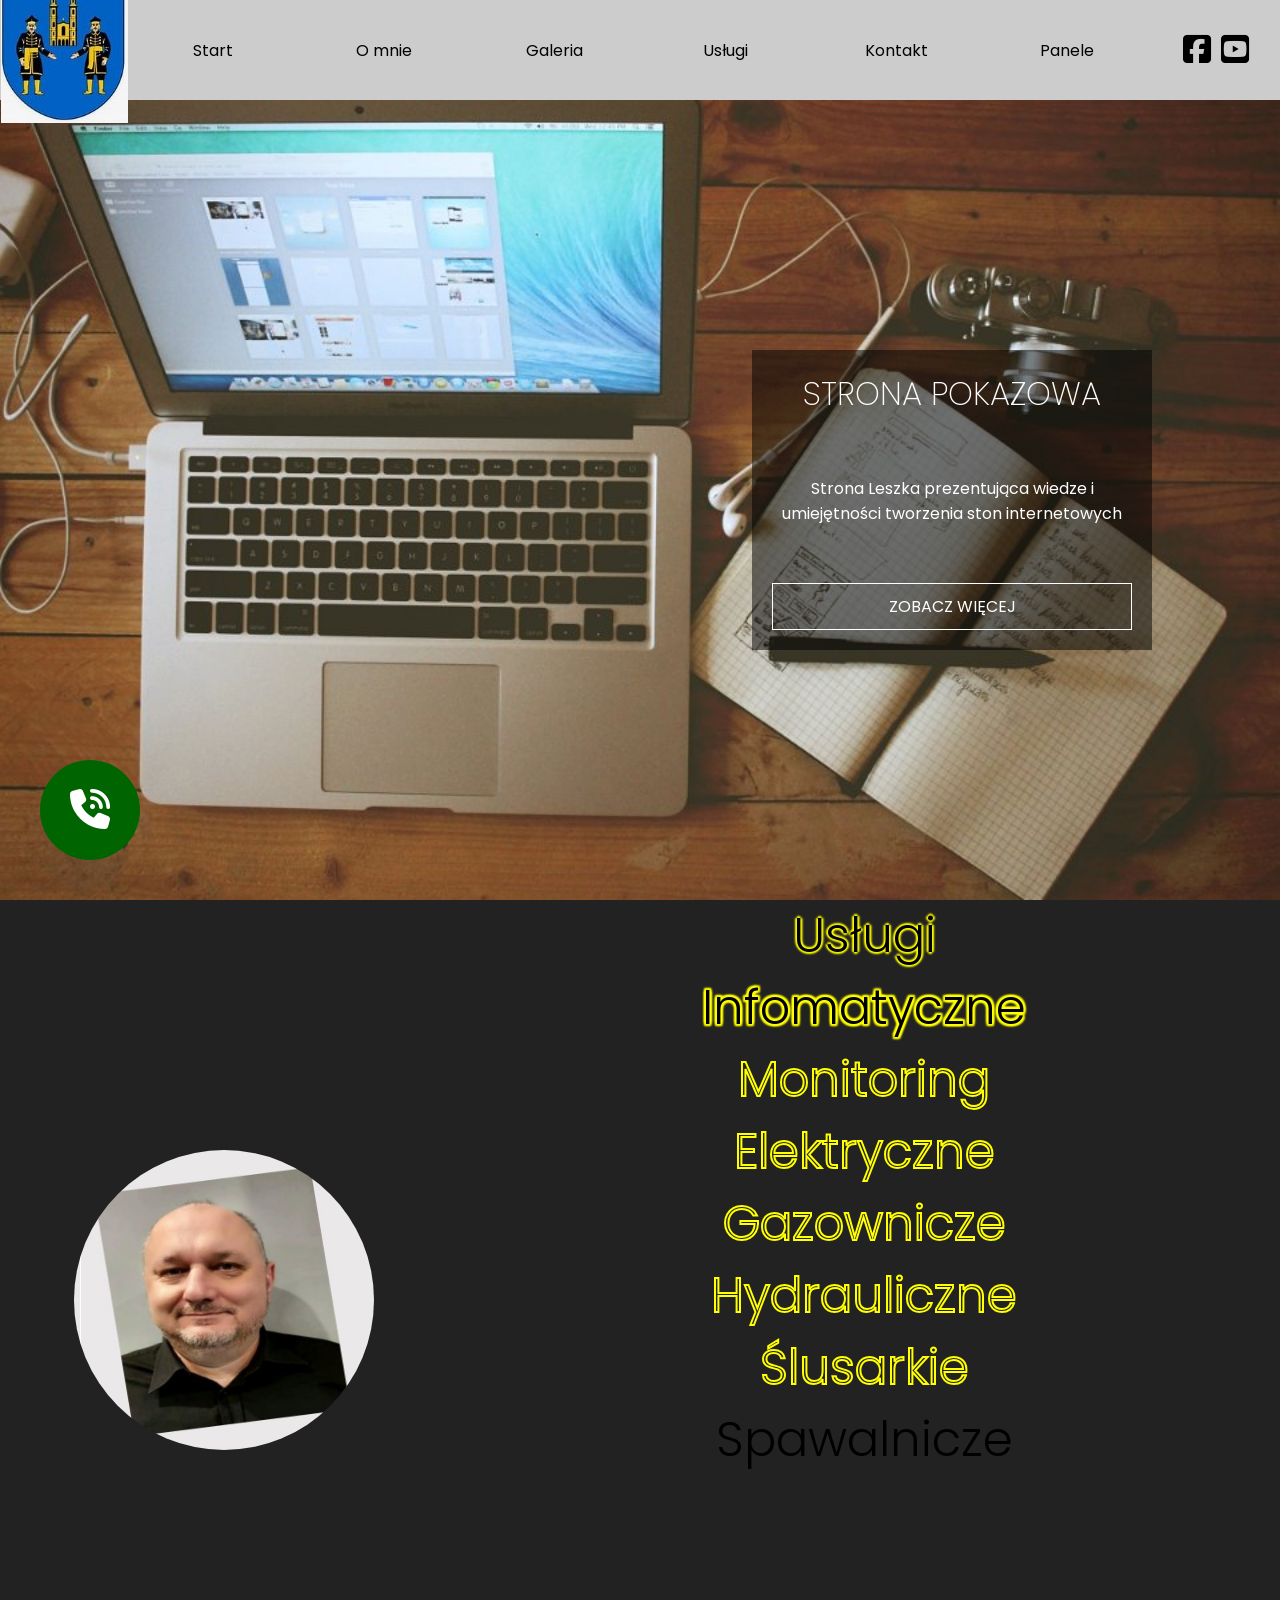
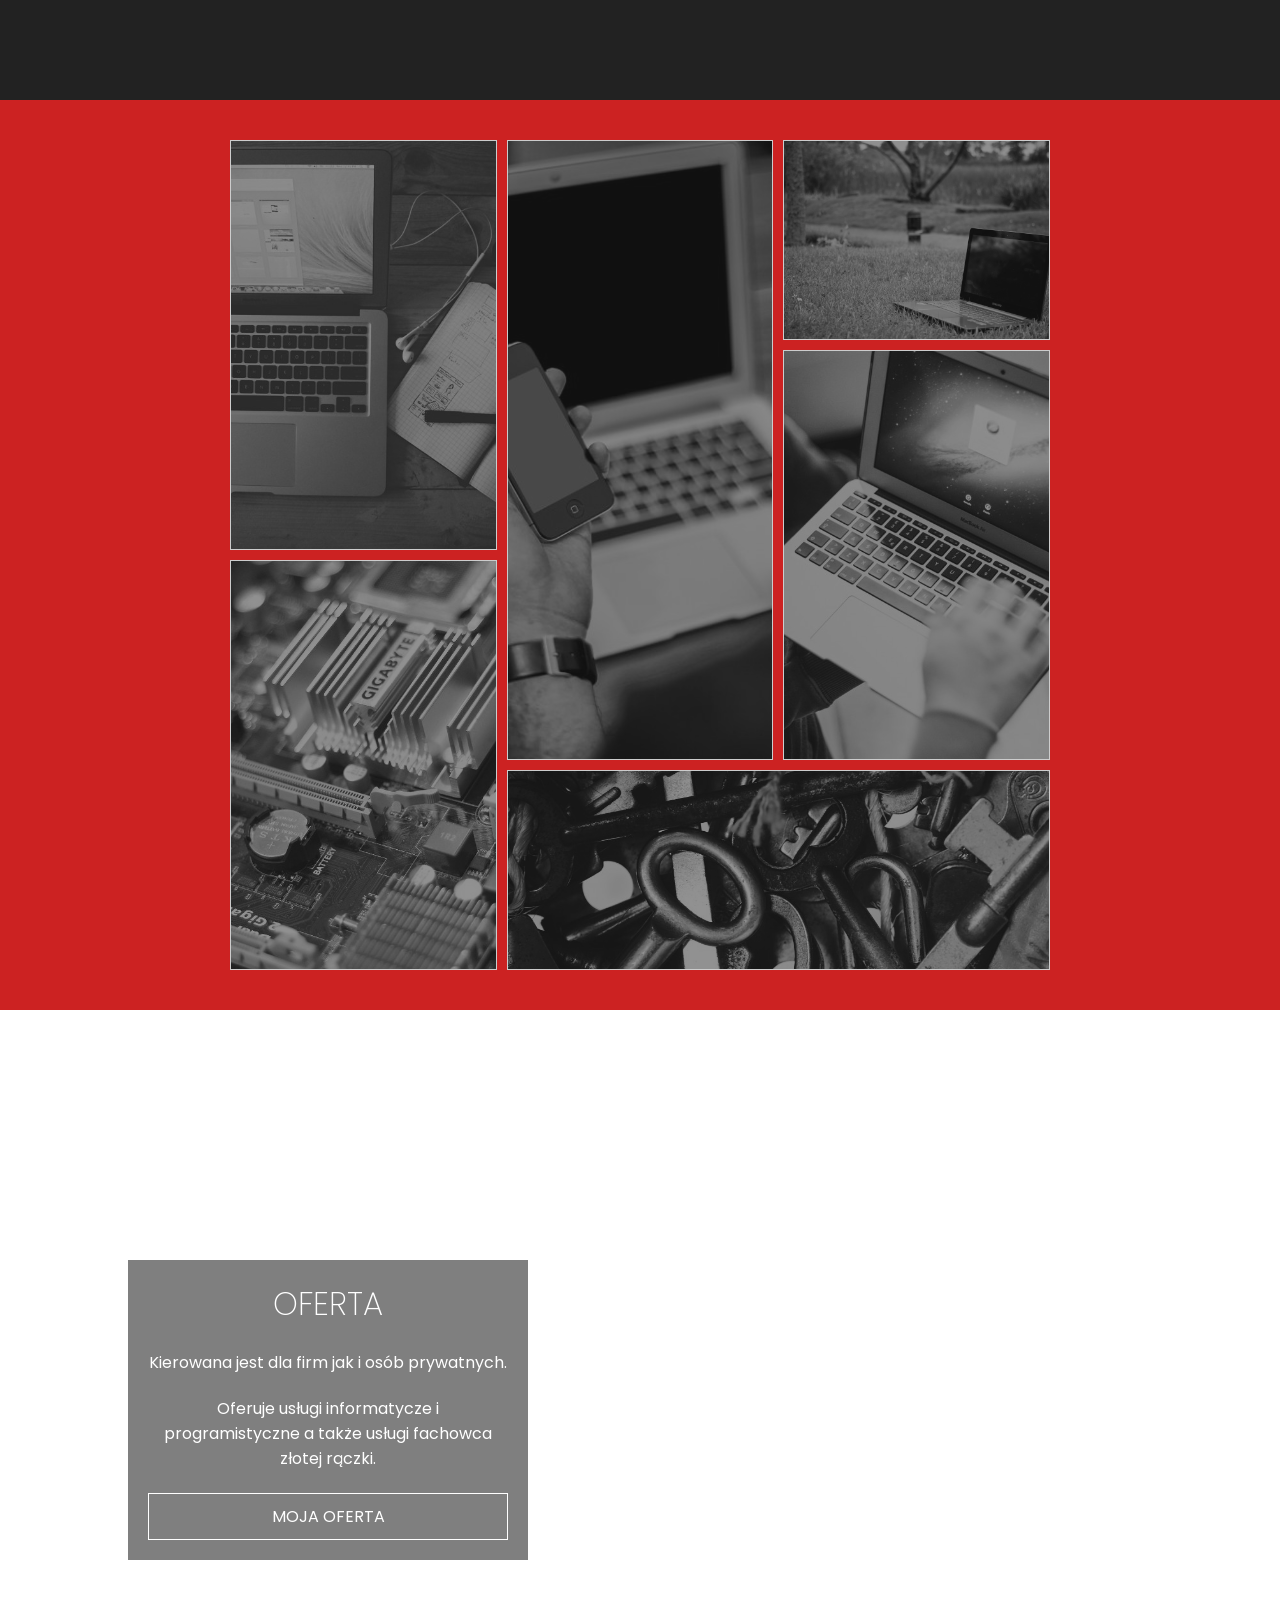
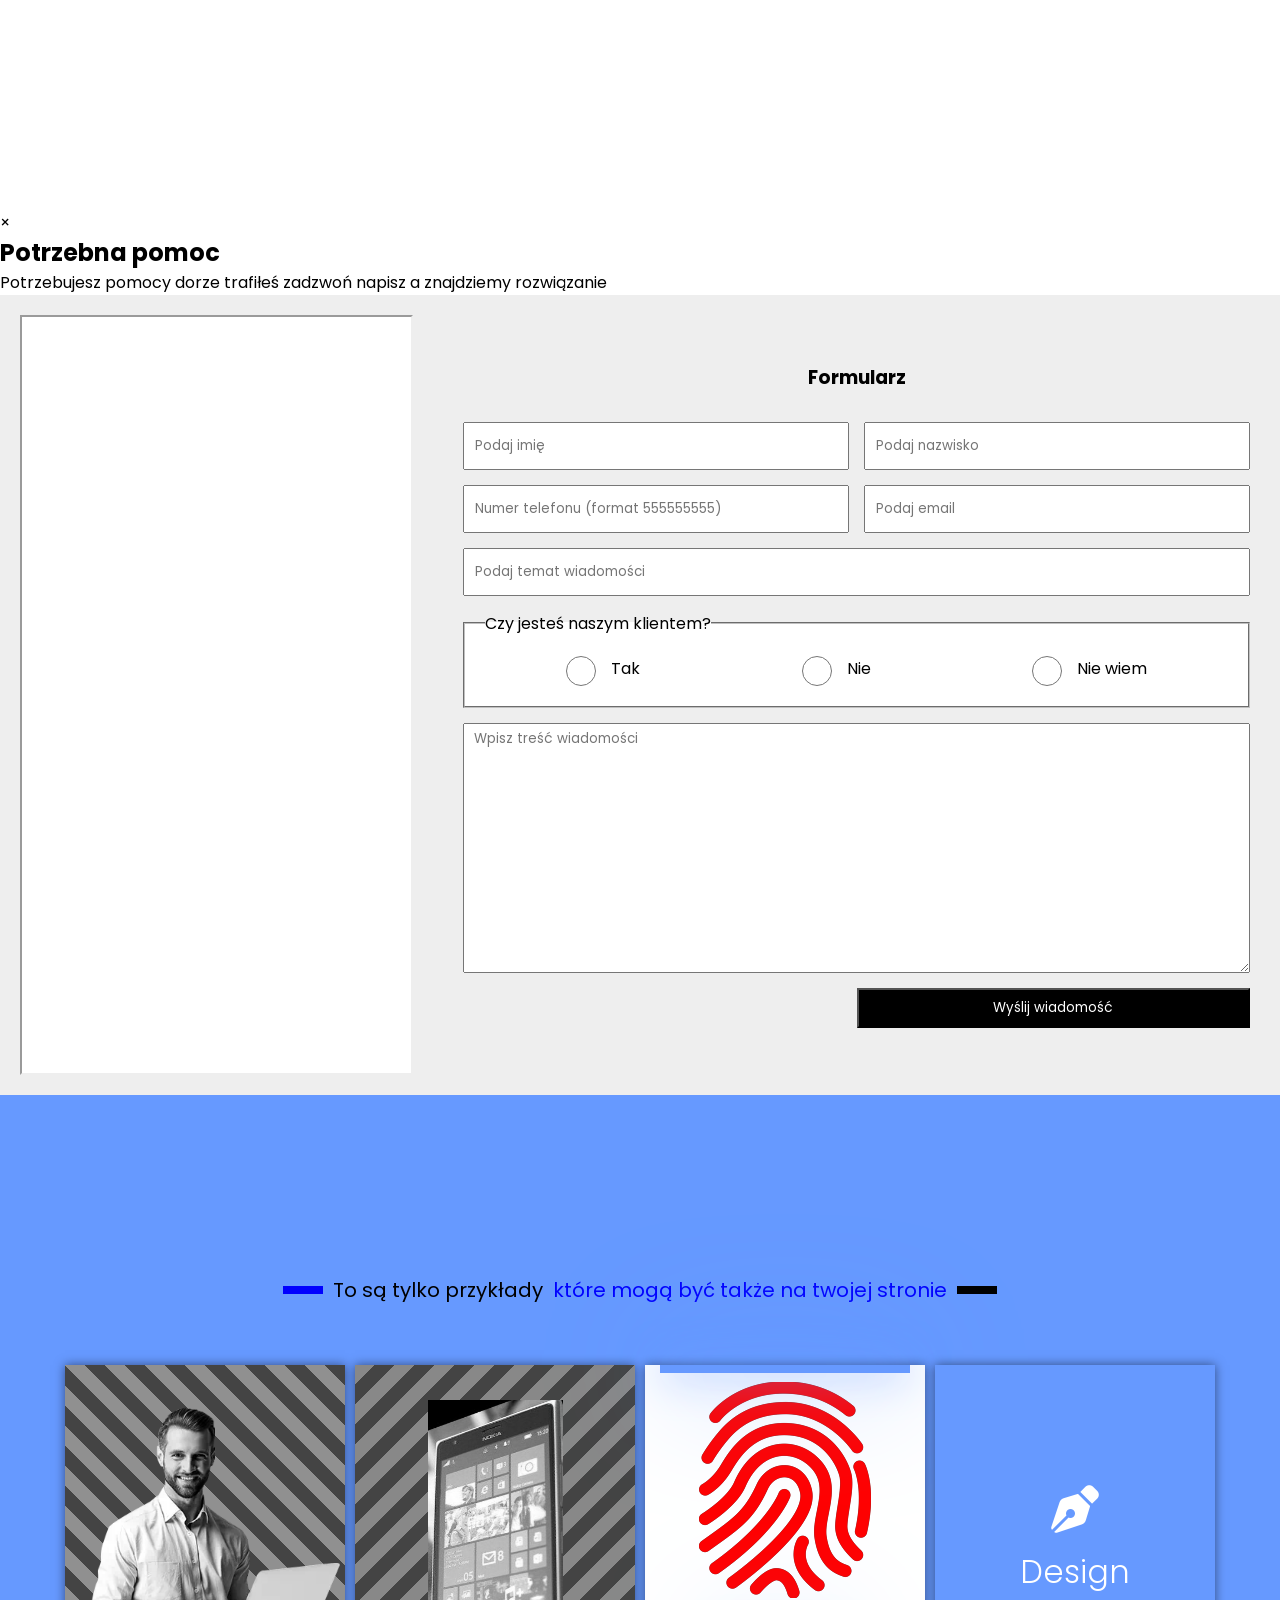
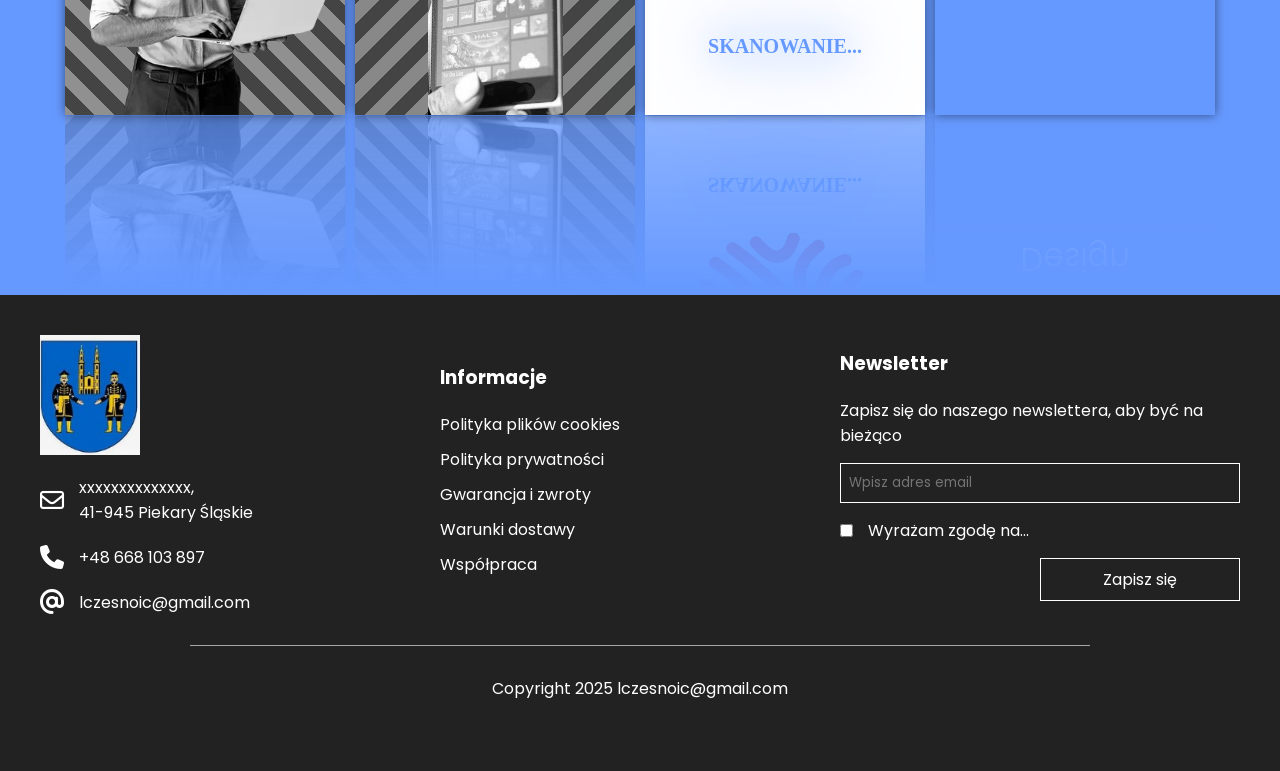
==== commit d6d423ac: "Add files via upload" ====
--- a/index.html
+++ b/index.html
@@ -64,9 +64,13 @@
         <div class="opis">
             <div class="tekst p1">Usługi</div>
             <div class="tekst p2">Infomatyczne</div>
-            <div class="tekst p3">Elektryczne</div>
-            <div class="tekst p4">Gazownicze</div>
-            <div class="tekst p5">Hydrauliczne</div>
+            <div class="tekst p3">Monitoring</div>
+            <div class="tekst p4">Elektryczne</div>
+            <div class="tekst p5">Gazownicze</div>
+            <div class="tekst p6">Hydrauliczne</div>
+            <div class="tekst p7">Ślusarkie</div>
+            <div class="tekst p8">Spawalnicze</div>
+
         </div>
     </div>
     <div class="galeria full" id="galeria">
--- a/css/style.css
+++ b/css/style.css
@@ -158,7 +158,7 @@
 }
 
 .opis .zdjecie {
-    flex: 1;
+    flex: 0 0 35%;
     display: flex;
     align-items: center;
     justify-content: center;
@@ -180,7 +180,7 @@
 .opis .opis {
     width: 100%;
     height: 100%;
-    flex: 2;
+    flex: 0 0 65%;
     display: flex;
     align-items: center;
     justify-content: center;
@@ -188,8 +188,8 @@
 }
 
 .opis .opis .tekst {
-    font-size: 6rem;
-    font-weight: 900;
+    font-size: 3rem;
+    font-weight: 300;
 }
 
 .p1 {
@@ -222,7 +222,20 @@
     -webkit-text-stroke-color: yellow;
 }
 
+
 .p5 {
+    -webkit-text-fill-color: #222;
+    -webkit-text-stroke: 2px;
+    -webkit-text-stroke-color: yellow;
+}
+
+.p6 {
+    -webkit-text-fill-color: #222;
+    -webkit-text-stroke: 2px;
+    -webkit-text-stroke-color: yellow;
+}
+
+.p7 {
     -webkit-text-fill-color: #222;
     -webkit-text-stroke: 2px;
     -webkit-text-stroke-color: yellow;
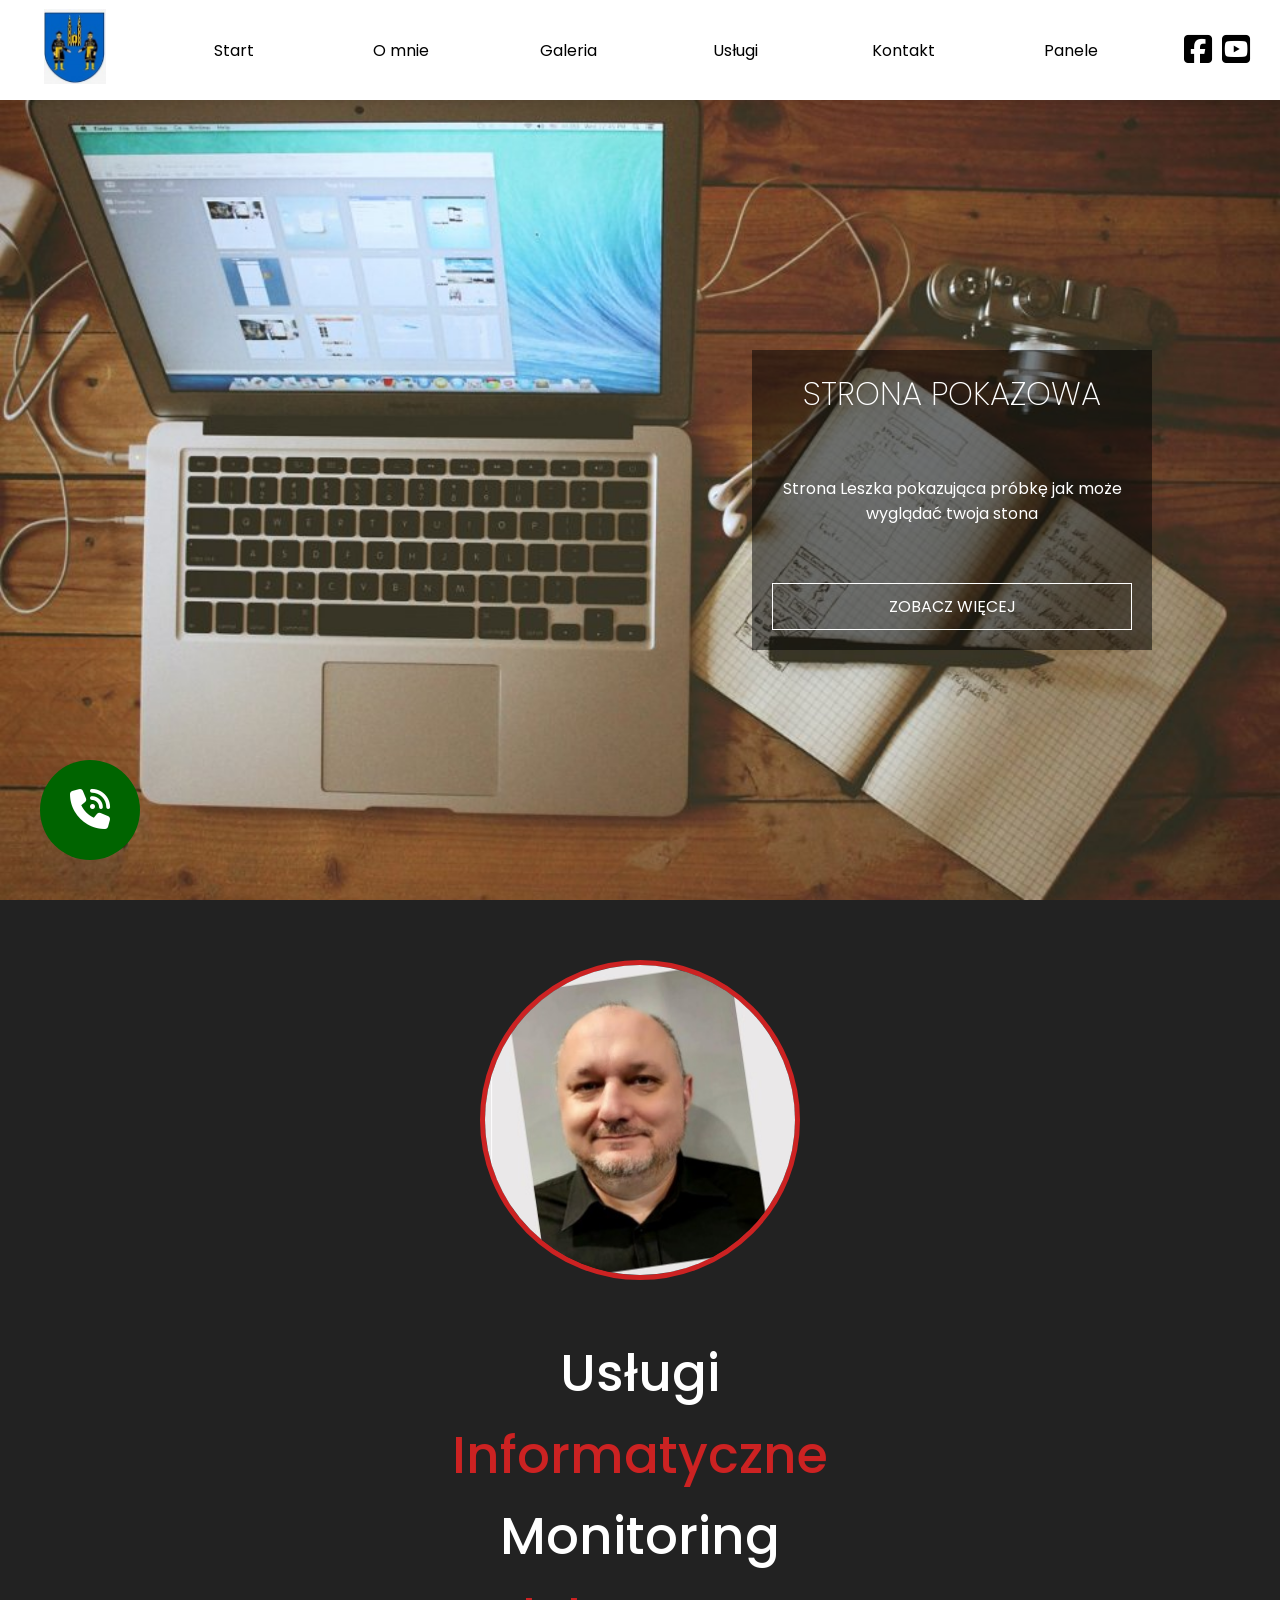
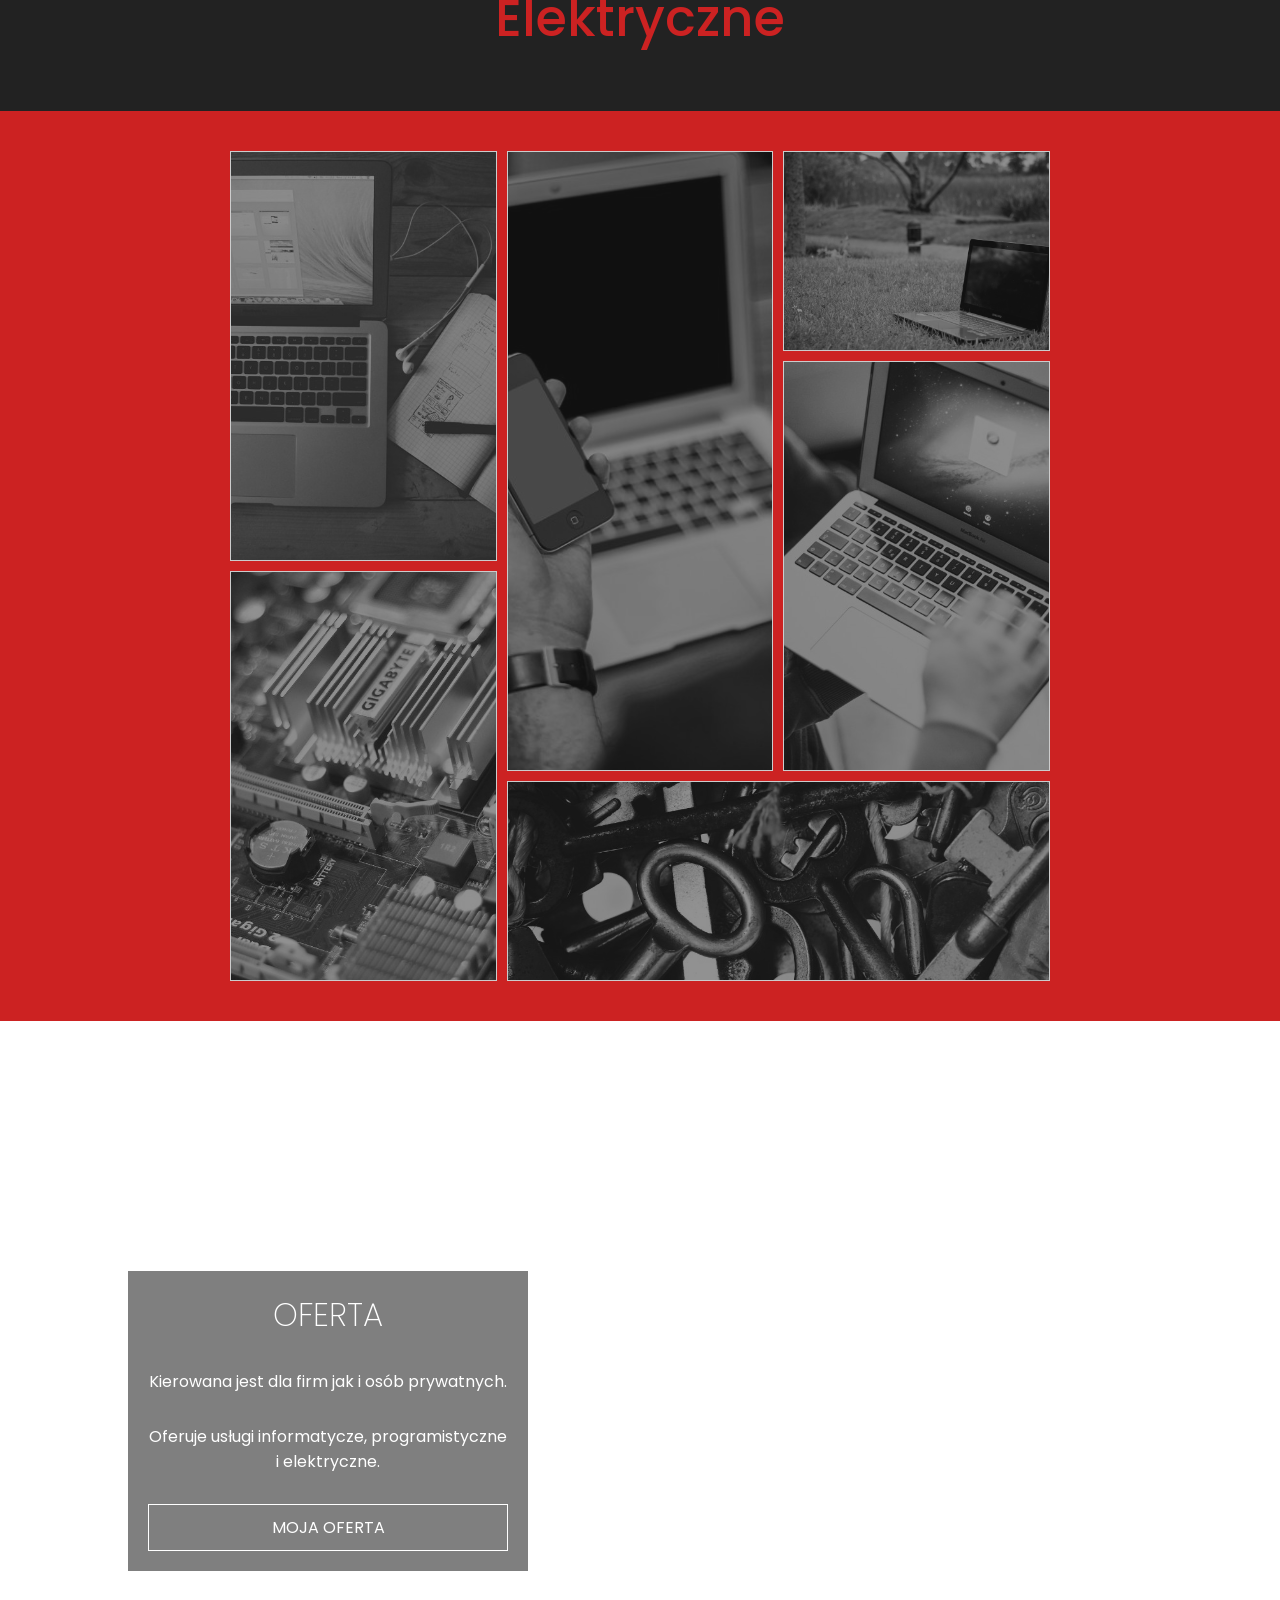
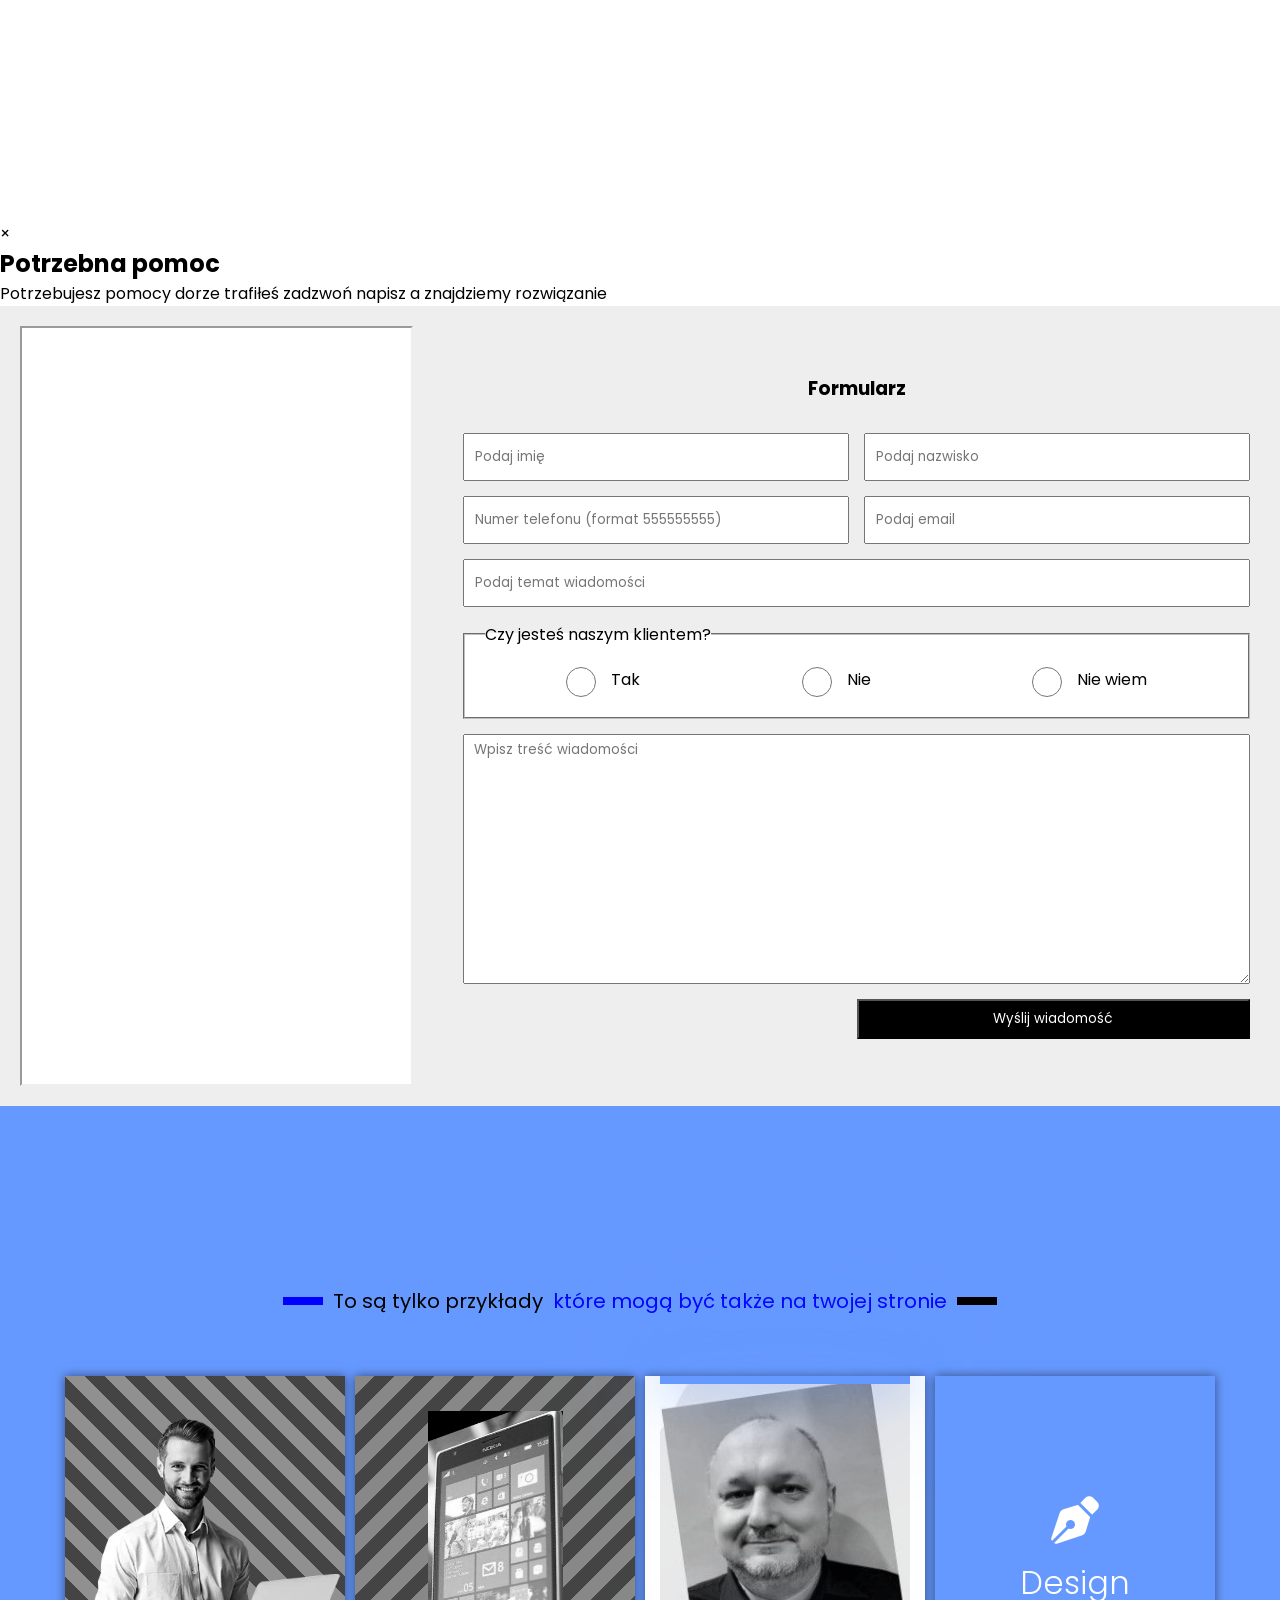
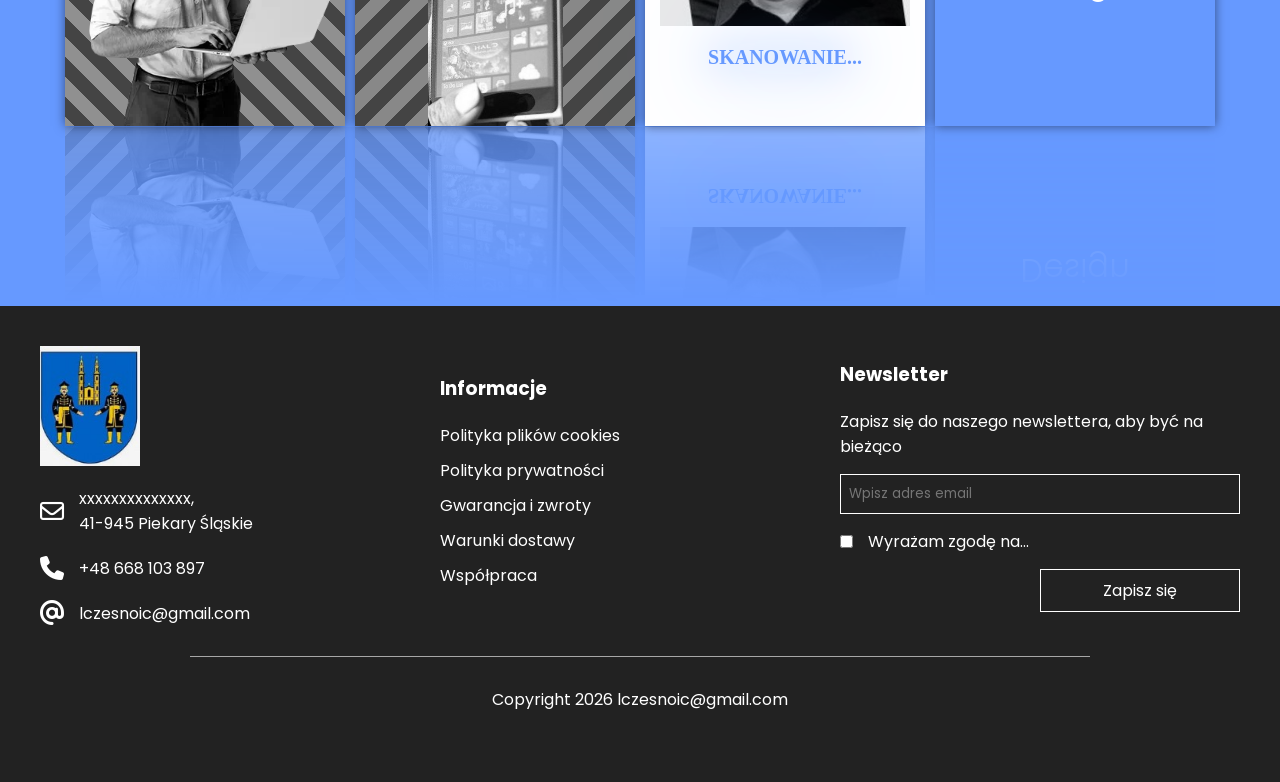
==== commit efaf04d1: "Add files via upload" ====
--- a/index.html
+++ b/index.html
@@ -53,26 +53,25 @@
     <div class="baner full">
         <div class="kratka">
             <h1>STRONA POKAZOWA</h1>
-            <p>Strona Leszka prezentująca wiedze i umiejętności tworzenia ston internetowych </p>
+            <p>Strona Leszka pokazująca próbkę jak może wyglądać twoja stona</p>
             <a href="https://piekary.pl/">Zobacz więcej</a>
         </div>
     </div>
     <div class="opis full" id="omnie">
+
         <div class="zdjecie">
-            <img src="img/1Leszek.jpg" alt="Jestem osobą kompetentną której może własnie szukasz">
-        </div>
-        <div class="opis">
+            <img src="img/1Leszek.jpg" alt="Leszek">
+        </div>
+
+        <div class="opis-tekst">
             <div class="tekst p1">Usługi</div>
-            <div class="tekst p2">Infomatyczne</div>
+            <div class="tekst p2">Informatyczne</div>
             <div class="tekst p3">Monitoring</div>
             <div class="tekst p4">Elektryczne</div>
-            <div class="tekst p5">Gazownicze</div>
-            <div class="tekst p6">Hydrauliczne</div>
-            <div class="tekst p7">Ślusarkie</div>
-            <div class="tekst p8">Spawalnicze</div>
-
-        </div>
-    </div>
+        </div>
+
+    </div>
+
     <div class="galeria full" id="galeria">
         <div class="siatka">
             <div class="item img1"><img src="img/bg1.jpg" alt=""></div>
@@ -87,7 +86,7 @@
     <div class="usługi full" id="usługi">
         <div class="kratka">
             <h1>OFERTA</h1>Kierowana jest dla firm jak i osób prywatnych.
-            <p>Oferuje usługi informatycze i programistyczne a także usługi fachowca złotej rączki. </p>
+            <p>Oferuje usługi informatycze, programistyczne i elektryczne. </p>
             <a href="#" id="openModal">Moja oferta</a>
         </div>
     </div>
@@ -165,7 +164,7 @@
                 <div class="face face2">
                     <div class="content">
                         <p>Polecam własne usługi w zakresie szeroko pojętej informatyki i programowania oraz prace
-                            elektryczne, ślusarkie, hydrauliczne, mechaniczne itd</p>
+                            elektryczne.</p>
                     </div>
                 </div>
             </div>
@@ -218,17 +217,15 @@
             </div>
         </div>
         <div class="dolna">
-            <p>Copyright 2025 lczesnoic@gmail.com</p>
+            <p>Copyright 2026 lczesnoic@gmail.com</p>
         </div>
     </div>
     <div class="zadzwon">
-        <!--dodany element wyświetlający przyklejony do okna przeglądarki element służący do szybkiego dzwonienia, zawsze przyklejony w tym samym miejscu okna przeglądarki-->
         <a href="tel:+48668103897">
             <i class="fa-solid fa-shake fa-phone-volume"></i>
         </a>
     </div>
 
-    <!--<div class="test">Jakiś tekst</div>-->
 </body>
 
 </html>
--- a/css/style.css
+++ b/css/style.css
@@ -16,27 +16,28 @@
 }
 
 .header {
-    background: #ccc;
+    background: #fff;
     height: 100px;
     display: flex;
     align-items: center;
     position: sticky;
     top: 0;
-    z-index: 99999999;
-
+    z-index: 9999;
+    box-shadow: 0 2px 10px rgba(0, 0, 0, 0.12);
 }
 
 .header .logo1 {
-    flex: 1;
+    flex: 0 0 150px;
     height: 100%;
     display: flex;
     align-items: center;
     justify-content: center;
 }
 
-.header .logo1 {
-    height: 70px;
-    width: auto;
+.header .logo1 img {
+    max-width: 120px;
+    max-height: 75px;
+    object-fit: contain;
 }
 
 .header .menu {
@@ -154,6 +155,7 @@
 .opis {
     background: #222;
     display: flex;
+    align-items: stretch;
     scroll-margin-top: 100px;
 }
 
@@ -177,68 +179,21 @@
     transform: rotate(35deg) scale(1.2);
 }
 
-.opis .opis {
-    width: 100%;
-    height: 100%;
+.opis {
     flex: 0 0 65%;
-    display: flex;
-    align-items: center;
-    justify-content: center;
-    flex-direction: column;
+    min-height: calc(100vh - 100px);
+    display: flex;
+    align-items: center;
+    justify-content: center;
+    flex-direction: column;
+    text-align: center;
 }
 
 .opis .opis .tekst {
     font-size: 3rem;
-    font-weight: 300;
-}
-
-.p1 {
-    text-shadow: 2px 0px 2px yellow,
-        -2px 0 2px yellow,
-        0 2px 2px yellow,
-        0 -2px 2px yellow;
-}
-
-.p2 {
-    text-shadow: 2px 0px 2px yellow,
-        -2px 0 2px yellow,
-        0 2px 2px yellow,
-        0 -2px 2px yellow,
-        2px 2px 2px yellow,
-        -2px 2px 2px yellow,
-        2px -2px 2px yellow,
-        -2px -2px 2px yellow;
-}
-
-.p3 {
-    -webkit-text-fill-color: #222;
-    -webkit-text-stroke: 2px;
-    -webkit-text-stroke-color: yellow;
-}
-
-.p4 {
-    -webkit-text-fill-color: #222;
-    -webkit-text-stroke: 2px;
-    -webkit-text-stroke-color: yellow;
-}
-
-
-.p5 {
-    -webkit-text-fill-color: #222;
-    -webkit-text-stroke: 2px;
-    -webkit-text-stroke-color: yellow;
-}
-
-.p6 {
-    -webkit-text-fill-color: #222;
-    -webkit-text-stroke: 2px;
-    -webkit-text-stroke-color: yellow;
-}
-
-.p7 {
-    -webkit-text-fill-color: #222;
-    -webkit-text-stroke: 2px;
-    -webkit-text-stroke-color: yellow;
+    font-weight: 250;
+    text-align: center;
+    margin: 0;
 }
 
 .galeria {
@@ -312,6 +267,75 @@
     grid-area: img6;
 }
 
+.opis {
+    background: #222;
+    min-height: calc(100vh - 100px);
+    display: flex;
+    align-items: center;
+    justify-content: center;
+    gap: 60px;
+    padding: 60px 8%;
+    scroll-margin-top: 100px;
+}
+
+.opis .zdjecie {
+    flex: 0 0 40%;
+    display: flex;
+    align-items: center;
+    justify-content: center;
+}
+
+.opis .zdjecie img {
+    width: 320px;
+    height: 320px;
+    max-width: 100%;
+    object-fit: cover;
+    border: 5px solid #c22;
+    border-radius: 50%;
+    transition: 0.5s;
+}
+
+.opis .zdjecie img:hover {
+    transform: scale(1.05);
+}
+
+.opis .opis-tekst {
+    flex: 0 0 50%;
+    display: flex;
+    flex-direction: column;
+    align-items: center;
+    justify-content: center;
+    text-align: center;
+    gap: 15px;
+}
+
+.opis-tekst .tekst {
+    font-size: clamp(2rem, 4vw, 3.5rem);
+    font-weight: 500;
+    line-height: 1.3;
+    color: white;
+    text-align: center;
+    margin: 0;
+}
+
+.opis .opis-tekst .p1 {
+    color: #fff;
+}
+
+.opis .opis-tekst .p2 {
+    color: #c22;
+}
+
+.opis .opis-tekst .p3 {
+    color: #fff;
+}
+
+.opis .opis-tekst .p4 {
+    color: #c22;
+    -webkit-text-fill-color: #c22;
+    text-shadow: none;
+}
+
 .usługi {
     background: url(../img/bg2.jpg);
     background-repeat: no-repeat;
@@ -906,65 +930,126 @@
     display: none;
 }
 
-@media(max-width:940px) {
-
-    .header .menu {
+@media (max-width: 940px) {
+
+    .opis {
+        flex-direction: column;
+        gap: 30px;
+        padding: 50px 20px;
+    }
+
+    .opis .zdjecie img {
+        width: 230px;
+        height: 230px;
+    }
+
+    .opis .opis-tekst {
         width: 100%;
-        position: absolute;
-        top: 100px;
-        left: -100%;
-        height: calc(100vh - 100px);
-        transition: all 0.5s;
-    }
-
-    .header .menu ul {
-        flex-direction: column;
-        background: #222;
-    }
-
-    .header .menu ul a {
-        color: #fff;
-    }
-
-    .header .socialki {
-        justify-content: flex-end;
-    }
-
-    .checkbtn {
-        display: block;
-    }
-
-    #check:checked~.menu {
-        left: 0;
-    }
-
-    .opis,
+        flex: 1;
+    }
+
+    .galeria .siatka {
+        width: 100%;
+        grid-template-columns: repeat(2, 1fr);
+        grid-template-rows: repeat(3, 180px);
+        grid-template-areas:
+            "img1 img2"
+            "img3 img4"
+            "img5 img6";
+    }
+
     .kontakt {
         flex-direction: column;
     }
 
-    .opis .zdjecie {
+    .kontakt .mapa iframe {
+        min-height: 350px;
+    }
+
+    .kontakt .formularz {
+        padding: 25px;
+    }
+
+    .panele .wiersz {
+        display: grid;
+        grid-template-columns: repeat(2, minmax(0, 1fr));
+        gap: 20px;
+        width: 90%;
+    }
+
+    .panele .wiersz .panel {
         width: 100%;
-    }
-
-    .kontakt .mapa iframe {
-        min-height: 400px;
-    }
-
-    .panele .wiersz {
-        display: block !important;
-        margin-bottom: 20px;
-    }
-
-    .panele .wiersz .panel {
-        margin-bottom: 20px;
+        min-width: 0;
     }
 
     .stopka .gorna {
         flex-direction: column;
+        gap: 35px;
     }
 
     .stopka .footer {
-        margin-bottom: 20px;
+        width: 100%;
+    }
+}
+
+@media (max-width: 600px) {
+
+    .header {
+        height: 75px;
+    }
+
+    .header .menu {
+        top: 75px;
+        height: calc(100vh - 75px);
+    }
+
+    .baner .kratka,
+    .usługi .kratka {
+        width: 90%;
+        margin: 0 auto;
+    }
+
+    .baner,
+    .usługi {
+        justify-content: center;
+        padding: 30px 0;
+    }
+
+    .galeria .siatka {
+        padding: 15px;
+        grid-template-columns: 1fr;
+        grid-template-rows: repeat(6, 200px);
+        grid-template-areas:
+            "img1"
+            "img2"
+            "img3"
+            "img4"
+            "img5"
+            "img6";
+    }
+
+    .kontakt .formularz form .wiersz {
+        flex-direction: column;
+    }
+
+    .kontakt .formularz form fieldset {
+        flex-direction: column;
+        gap: 15px;
+    }
+
+    .panele .wiersz {
+        grid-template-columns: 1fr;
+    }
+
+    .zadzwon {
+        width: 60px;
+        height: 60px;
+        bottom: 20px;
+        left: 20px;
+        font-size: 1.5rem;
+    }
+
+    .stopka {
+        padding: 25px 20px;
     }
 }
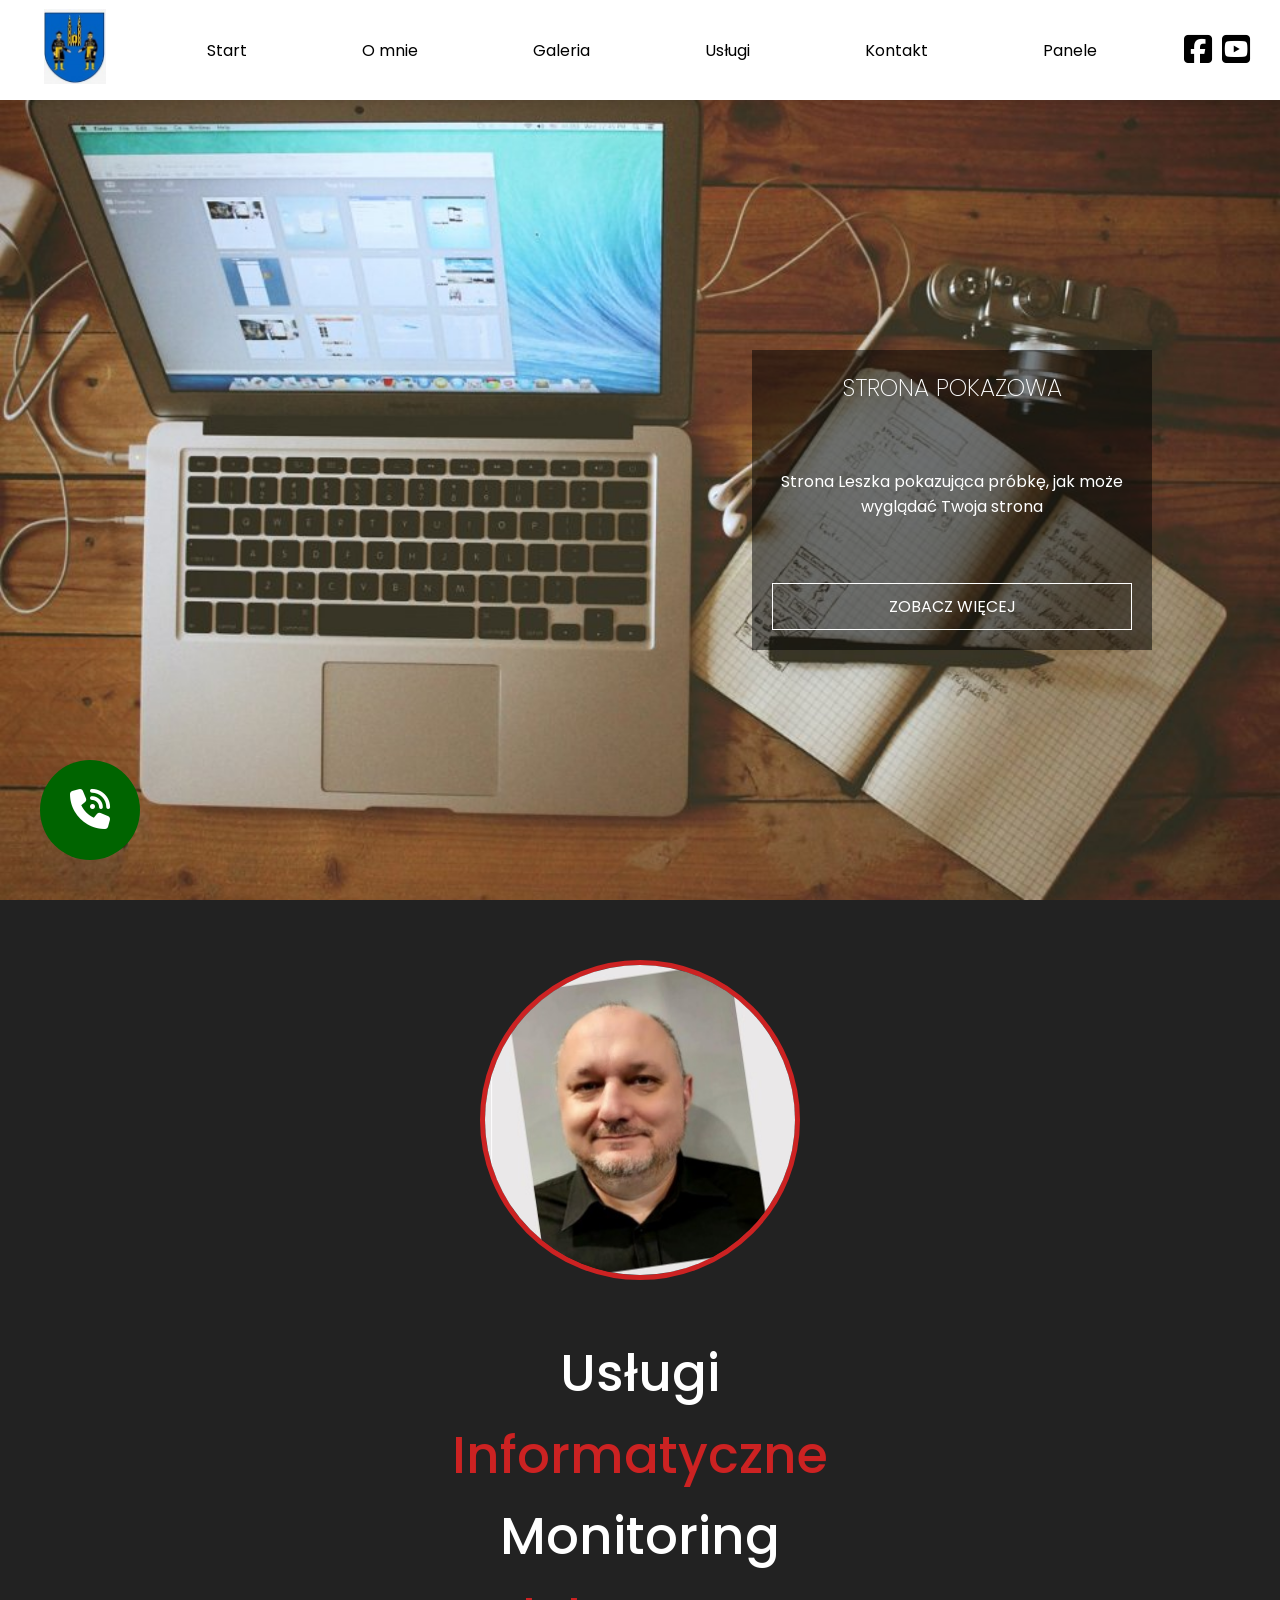
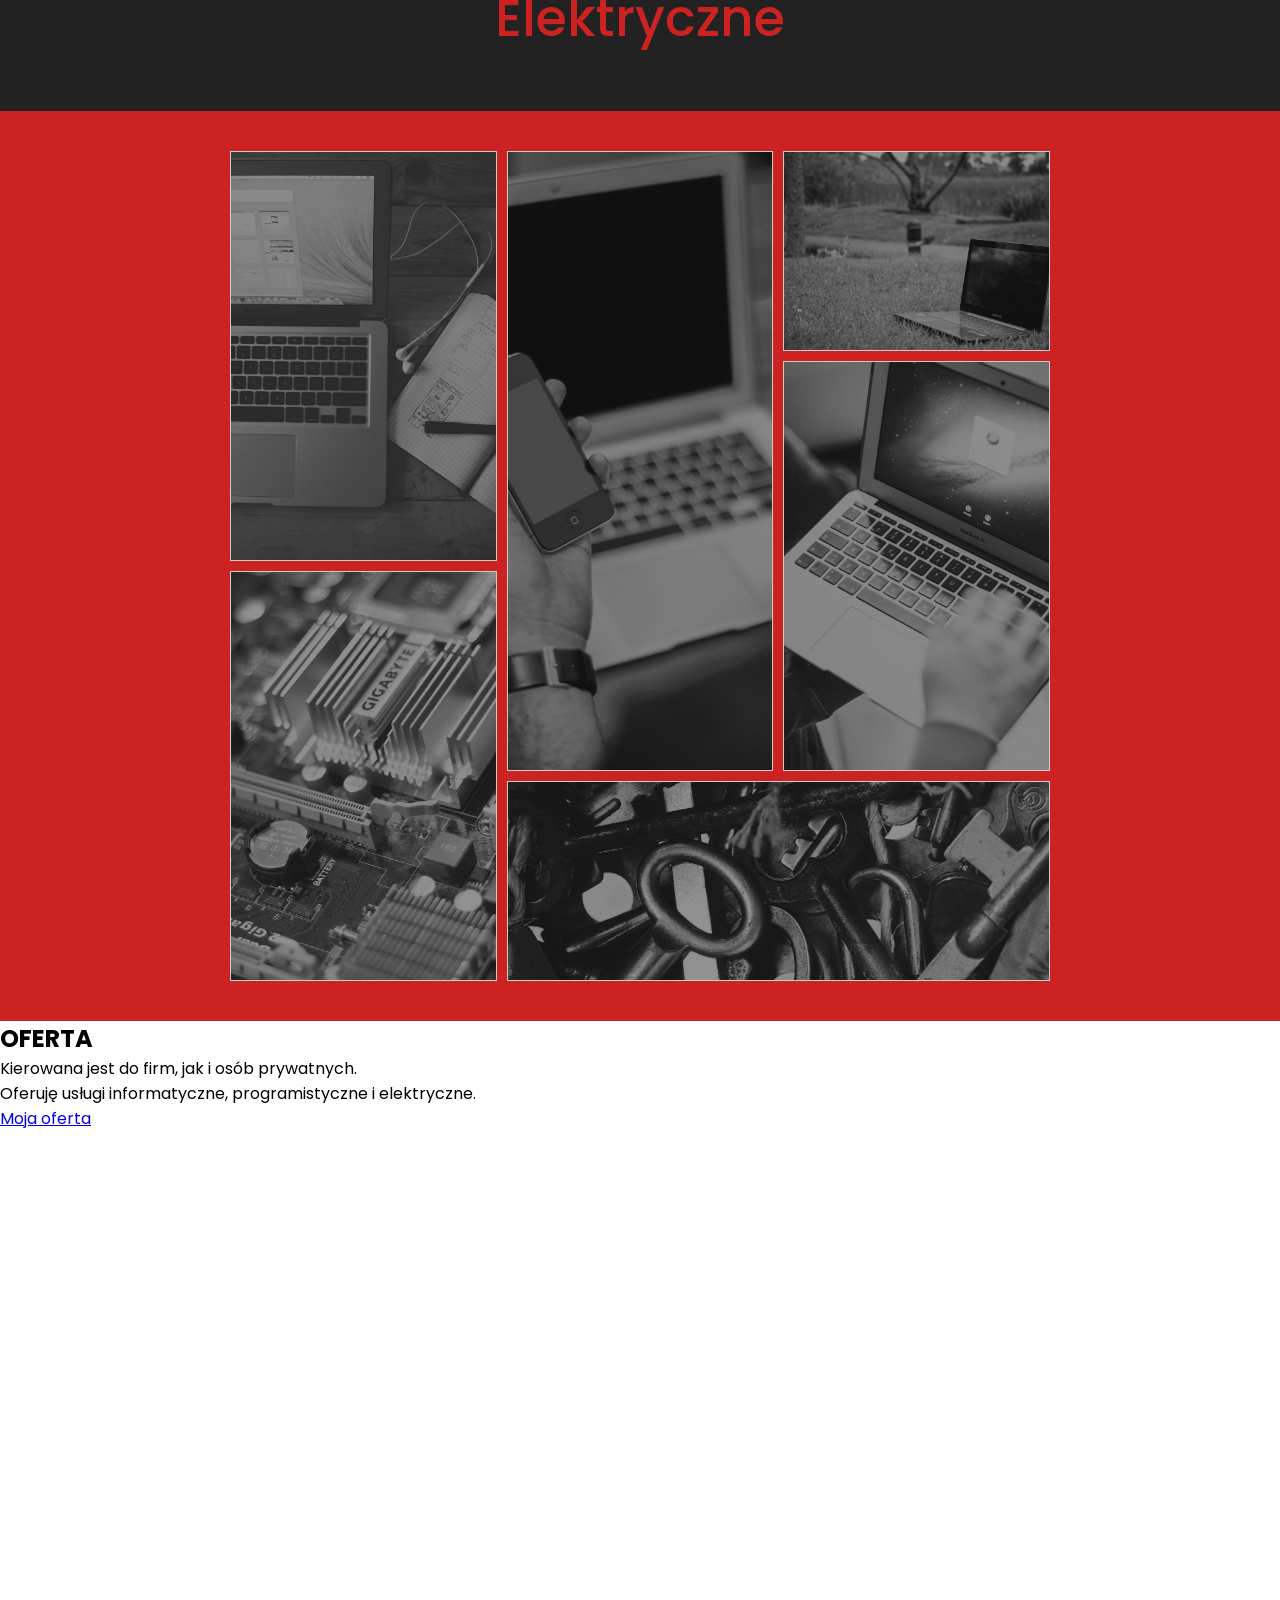
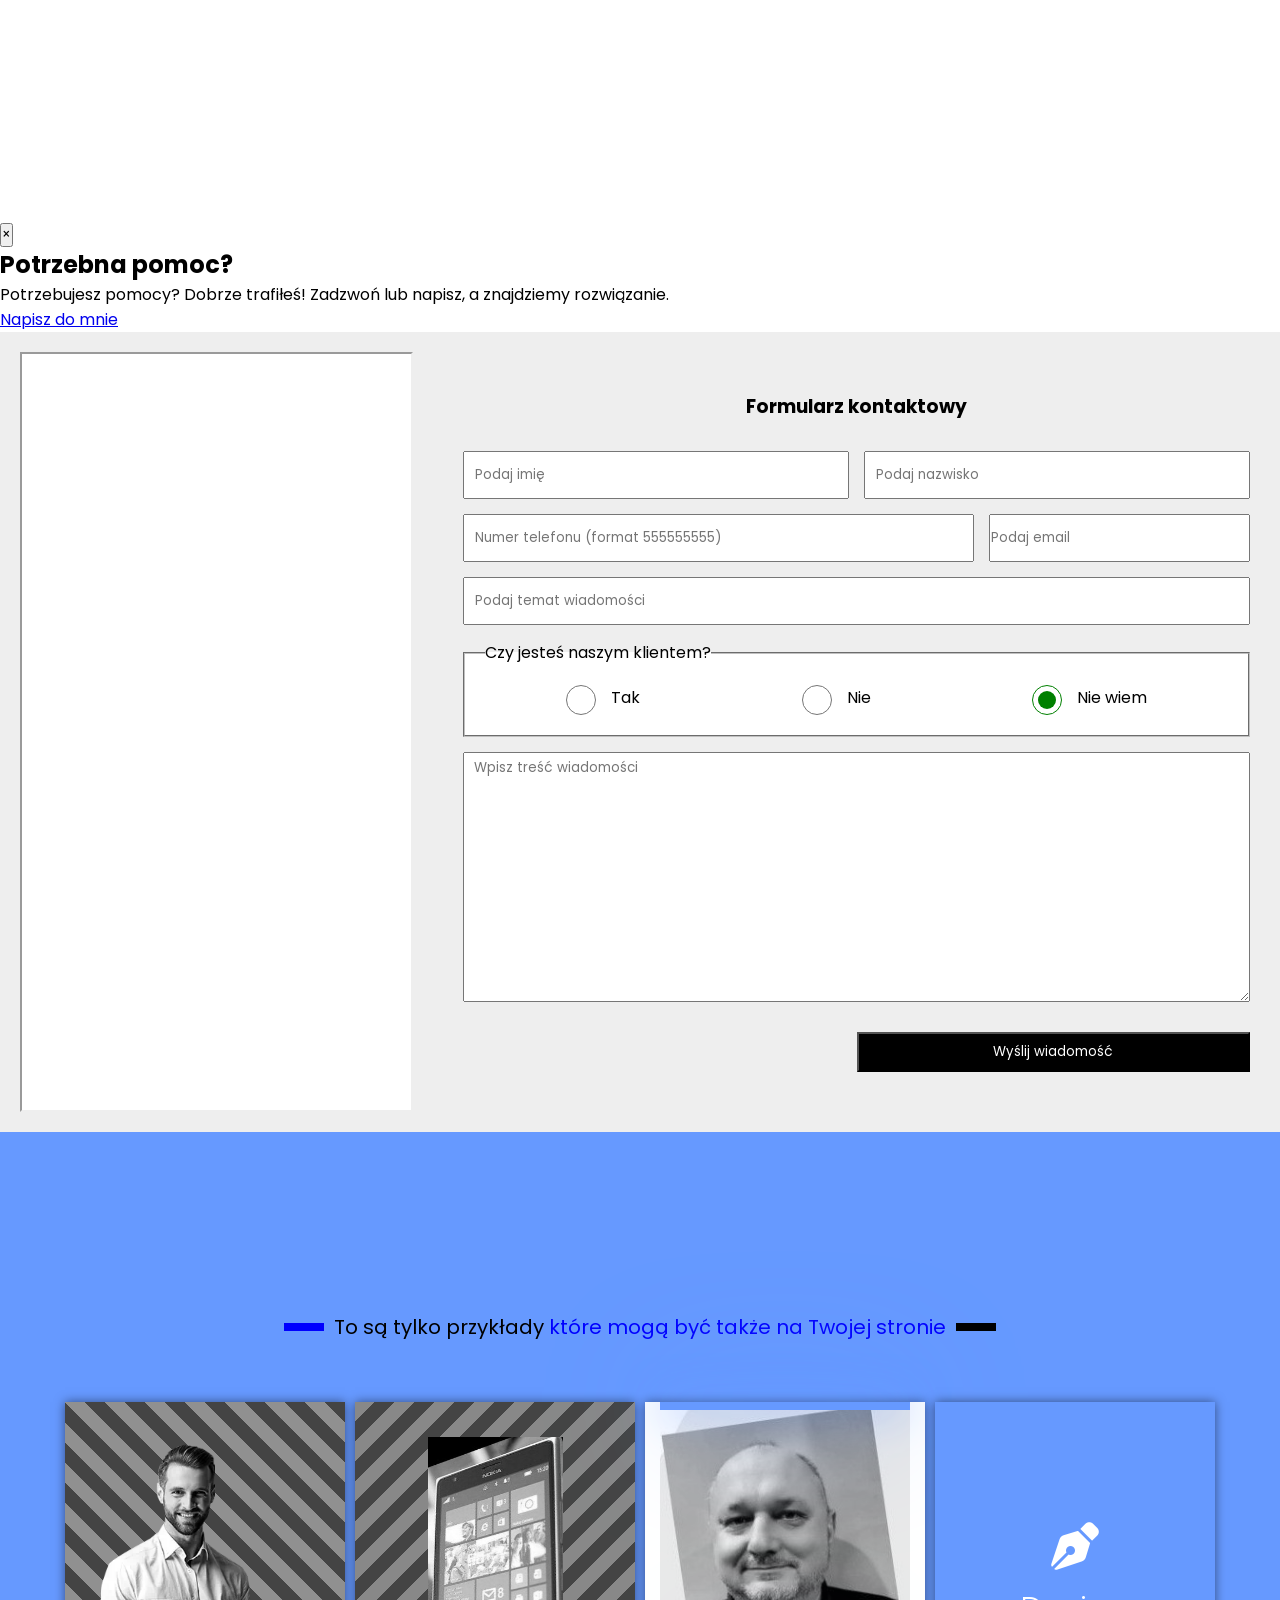
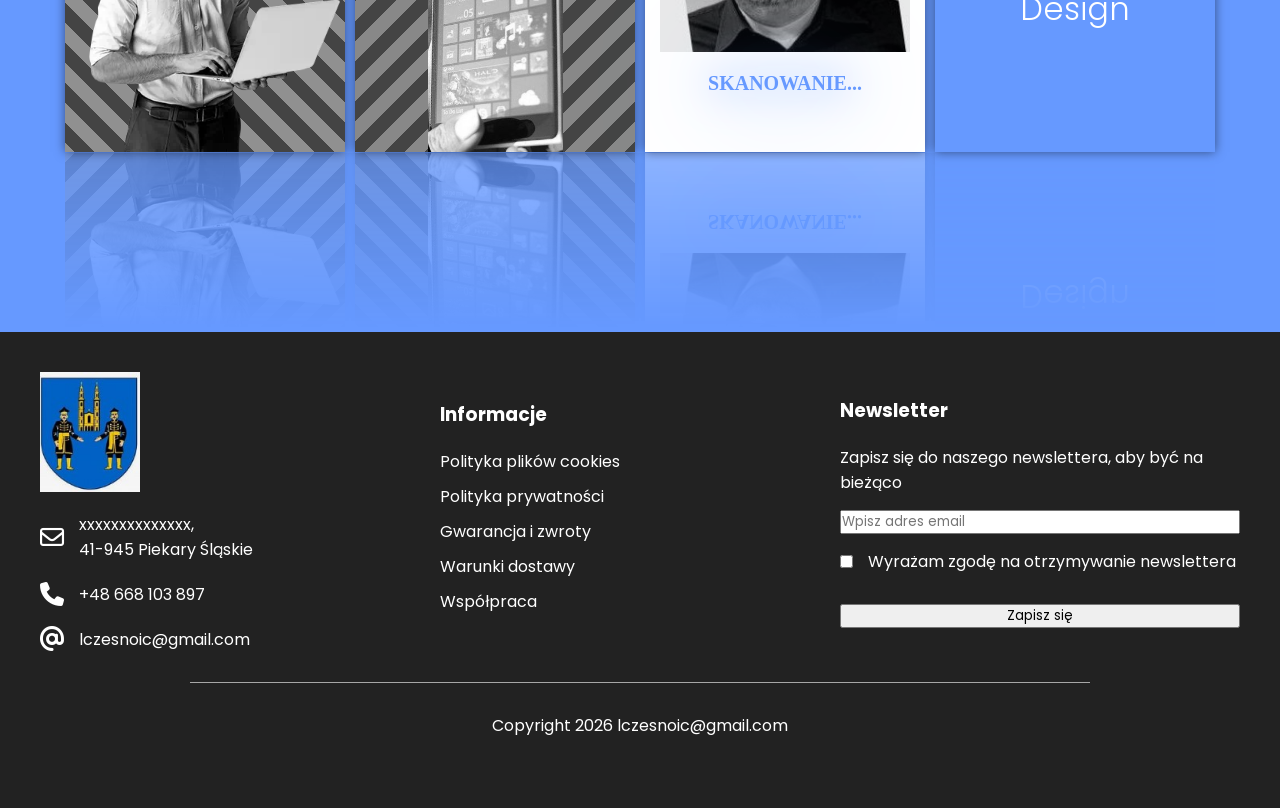
==== commit f0238e04: "Add files via upload" ====
--- a/index.html
+++ b/index.html
@@ -1,231 +1,262 @@
-<!DOCTYPE html>
-<html lang="pl">
-
-<head>
-    <meta charset="UTF-8">
-    <meta name="viewport" content="width=device-width, initial-scale=1.0">
-    <title>Strona Leszka></title>
-    <meta name="description" content="Opis zawartości dokumentu (max 160 zzs)">
-    <link rel="stylesheet" href="css/style.css">
-    <link rel="stylesheet" href="https://cdnjs.cloudflare.com/ajax/libs/font-awesome/6.4.2/css/all.min.css"
-        integrity="sha512-z3gLpd7yknf1YoNbCzqRKc4qyor8gaKU1qmn+CShxbuBusANI9QpRohGBreCFkKxLhei6S9CQXFEbbKuqLg0DA=="
-        crossorigin="anonymous" referrerpolicy="no-referrer" />
-</head>
-
-<body>
-
-    <div class="header">
-        <div class="logo1">
-            <a href="index.html"><img src="img/logo1.jpg" alt="Piekary Śląskie" /></a>
-        </div>
-        <input type="checkbox" id="check">
-        <label for="check" class="checkbtn">
-            <i class="fas fa-bars"></i>
-        </label>
-        <div class="menu">
-            <ul>
-                <a href="#">
-                    <li>Start</li>
-                </a>
-                <a href="#omnie">
-                    <li>O mnie</li>
-                </a>
-                <a href="#galeria">
-                    <li>Galeria</li>
-                </a>
-                <a href="#usługi">
-                    <li>Usługi</li>
-                </a>
-                <a href="#kontakt">
-                    <li>Kontakt</li>
-                </a>
-                <a href="#panele">
-                    <li>Panele</li>
-                </a>
-            </ul>
-        </div>
-        <div class="socialki">
-            <a href="https://www.facebook.com/profile.php?id=100073156853158" target="_blank"><i
-                    class="fa-brands fa-square-facebook"></i></a>
-            <a href="https://youtube.com" target="_blank"><i class="fa-brands fa-square-youtube"></i></a>
-        </div>
-    </div>
-    <div class="baner full">
-        <div class="kratka">
-            <h1>STRONA POKAZOWA</h1>
-            <p>Strona Leszka pokazująca próbkę jak może wyglądać twoja stona</p>
-            <a href="https://piekary.pl/">Zobacz więcej</a>
-        </div>
-    </div>
-    <div class="opis full" id="omnie">
-
-        <div class="zdjecie">
-            <img src="img/1Leszek.jpg" alt="Leszek">
-        </div>
-
-        <div class="opis-tekst">
-            <div class="tekst p1">Usługi</div>
-            <div class="tekst p2">Informatyczne</div>
-            <div class="tekst p3">Monitoring</div>
-            <div class="tekst p4">Elektryczne</div>
-        </div>
-
-    </div>
-
-    <div class="galeria full" id="galeria">
-        <div class="siatka">
-            <div class="item img1"><img src="img/bg1.jpg" alt=""></div>
-            <div class="item img2"><img src="img/bg2.jpg" alt=""></div>
-            <div class="item img3"><img src="img/bg3.jpg" alt=""></div>
-            <div class="item img4"><img src="img/bg4.jpg" alt=""></div>
-            <div class="item img5"><img src="img/bg5.jpg" alt=""></div>
-            <div class="item img6"><img src="img/bg6.jpg" alt=""></div>
-        </div>
-    </div>
-
-    <div class="usługi full" id="usługi">
-        <div class="kratka">
-            <h1>OFERTA</h1>Kierowana jest dla firm jak i osób prywatnych.
-            <p>Oferuje usługi informatycze, programistyczne i elektryczne. </p>
-            <a href="#" id="openModal">Moja oferta</a>
-        </div>
-    </div>
-    <div id="modal" class="modal">
-        <div class="modal-content">
-            <span class="close">&times;</span>
-            <h2>Potrzebna pomoc</h2>
-            <p>Potrzebujesz pomocy dorze trafiłeś zadzwoń napisz a znajdziemy rozwiązanie</p>
-        </div>
-    </div>
-    <div class="kontakt full" id="kontakt">
-        <div class="mapa">
-            <iframe
-                src="https://www.google.com/maps/embed?pb=!1m14!1m12!1m3!1d48415.47003508895!2d18.95195149952186!3d50.375416633790515!2m3!1f0!2f0!3f0!3m2!1i1024!2i768!4f13.1!5e0!3m2!1spl!2spl!4v1746529947351!5m2!1spl!2spl"></iframe>
-        </div>
-        <div class="formularz">
-            <h3>Formularz</h3>
-            <form>
-                <div class="wiersz">
-                    <input type="text" id="imie" name="imie" required placeholder="Podaj imię">
-                    <input type="text" id="nazwisko" name="nazwisko" required placeholder="Podaj nazwisko">
-                </div>
-                <div class="wiersz">
-                    <input type="tel" id="telefon" name="telefon" required
-                        placeholder="Numer telefonu (format 555555555)" pattern="[0-9]{9}">
-                    <input type="text" id="email" name="email" required placeholder="Podaj email">
-                </div>
-                <input type="text" id="temat" name="temat" required placeholder="Podaj temat wiadomości">
-                <fieldset>
-                    <legend>Czy jesteś naszym klientem?</legend>
-                    <div class="opcja">
-                        <input type="radio" id="tak" name="wybor">
-                        <label for="tak">Tak</label>
-                    </div>
-                    <div class="opcja">
-                        <input type="radio" id="nie" name="wybor">
-                        <label for="nie">Nie</label>
-                    </div>
-                    <div class="opcja">
-                        <input type="radio" id="nie_wiem" name="wybor">
-                        <label for="nie_wiem">Nie wiem</label>
-                    </div>
-                </fieldset>
-                <textarea id="wiadomosc" placeholder="Wpisz treść wiadomości" required></textarea>
-                <input type="submit" value="Wyślij wiadomość">
-            </form>
-
-
-        </div>
-    </div>
-    <div class="panele full" id="panele">
-        <div class="tytul">To są tylko przykłady &nbsp;<span>które mogą być także na twojej stronie </span></div>
-        <div class="wiersz">
-            <div class="panel paski">
-                <img src="img/img1.webp" alt="man">
-                <p>komputery</p>
-            </div>
-            <div class="panel paski">
-                <img src="img/img2.jpg" alt="woman">
-                <p>telefony</p>
-            </div>
-            <div class="panel">
-                <div class="scan">
-                    <div class="odcisk"></div>
-                    <h3>Skanowanie...</h3>
-                </div>
-            </div>
-            <div class="panel obrotowy">
-                <div class="face face1">
-                    <div class="content">
-                        <i class="fa-solid fa-pen-nib"></i>
-                        <h3>Design</h3>
-                    </div>
-                </div>
-                <div class="face face2">
-                    <div class="content">
-                        <p>Polecam własne usługi w zakresie szeroko pojętej informatyki i programowania oraz prace
-                            elektryczne.</p>
-                    </div>
-                </div>
-            </div>
-        </div>
-    </div>
-    <div class="stopka">
-        <div class="gorna">
-            <div class="footer">
-                <img src="img/logo1.jpg" alt="Logo firmy">
-                <div class="adres">
-                    <div class="linia">
-                        <i class="fa-regular fa-envelope"></i>
-                        <p>xxxxxxxxxxxxxx,<br>
-                            41-945 Piekary Śląskie</p>
-                    </div>
-                    <div class="linia">
-                        <i class="fa-solid fa-phone"></i>
-                        <p><a href="tel:48668103897">+48 668 103 897</a></p>
-                    </div>
-                    <div class="linia">
-                        <i class="fa-solid fa-at"></i>
-                        <p><a
-                                href="mailto:mail@poczta.com?cc=mail1@poczta.com&bcc=mail2@poczta.com&subject=Tytuł wiadomości&body=Wiadomość ze strony www">lczesnoic@gmail.com</a>
-                        </p>
-                    </div>
-                </div>
-            </div>
-            <div class="footer">
-                <h3>Informacje</h3>
-                <ul>
-                    <li><a href="#">Polityka plików cookies</a></li>
-                    <li><a href="#">Polityka prywatności</a></li>
-                    <li><a href="#">Gwarancja i zwroty</a></li>
-                    <li><a href="#">Warunki dostawy</a></li>
-                    <li><a href="#">Współpraca</a></li>
-                </ul>
-            </div>
-            <div class="footer">
-                <h3>Newsletter</h3>
-                <div class="zapis">
-                    <p>Zapisz się do naszego newslettera, aby być na bieżąco</p>
-                    <input type="text" id="newsletter" name="newsletter" placeholder="Wpisz adres email">
-                    <div class="linia">
-                        <input type="checkbox" id="zgoda" name="zgoda">
-                        <label for="zgoda">Wyrażam zgodę na...</label>
-                    </div>
-                    <a href="#">Zapisz się</a>
-                </div>
-
-            </div>
-        </div>
-        <div class="dolna">
-            <p>Copyright 2026 lczesnoic@gmail.com</p>
-        </div>
-    </div>
-    <div class="zadzwon">
-        <a href="tel:+48668103897">
-            <i class="fa-solid fa-shake fa-phone-volume"></i>
-        </a>
-    </div>
-
-</body>
-
-</html>+<!DOCTYPE html>
+<html lang="pl">
+
+<head>
+    <meta charset="UTF-8">
+    <!-- viewport = podstawa responsywności: bez tego telefon "udaje" ekran 980px -->
+    <meta name="viewport" content="width=device-width, initial-scale=1.0">
+    <!-- POPRAWKA: usunięty zbędny znak ">" z tytułu -->
+    <title>Strona Leszka – usługi informatyczne, monitoring, elektryka | Piekary Śląskie</title>
+    <!-- POPRAWKA: prawdziwy opis strony dla Google (do 160 znaków) -->
+    <meta name="description"
+        content="Leszek – usługi informatyczne, programistyczne, monitoring i prace elektryczne dla firm i osób prywatnych. Piekary Śląskie i okolice.">
+    <link rel="icon" href="img/logo1.jpg">
+    <!-- Czcionka Poppins ładowana przez <link> (szybciej niż @import w CSS) -->
+    <link rel="preconnect" href="https://fonts.googleapis.com">
+    <link rel="preconnect" href="https://fonts.gstatic.com" crossorigin>
+    <link rel="stylesheet"
+        href="https://fonts.googleapis.com/css2?family=Poppins:wght@200;300;400;500;600;700&display=swap">
+    <link rel="stylesheet" href="https://cdnjs.cloudflare.com/ajax/libs/font-awesome/6.4.2/css/all.min.css"
+        integrity="sha512-z3gLpd7yknf1YoNbCzqRKc4qyor8gaKU1qmn+CShxbuBusANI9QpRohGBreCFkKxLhei6S9CQXFEbbKuqLg0DA=="
+        crossorigin="anonymous" referrerpolicy="no-referrer" />
+    <link rel="stylesheet" href="css/style.css">
+</head>
+
+<body>
+
+    <header class="header">
+        <div class="logo1">
+            <a href="index.html" data-testid="header-logo-link"><img src="img/logo1.jpg" alt="Strona Leszka – logo" /></a>
+        </div>
+
+        <!-- Ukryty checkbox steruje menu mobilnym (☰) -->
+        <input type="checkbox" id="check" aria-hidden="true">
+        <label for="check" class="checkbtn" aria-label="Otwórz menu" data-testid="mobile-menu-toggle">
+            <i class="fas fa-bars"></i>
+        </label>
+
+        <nav class="menu" data-testid="main-nav">
+            <!-- POPRAWKA: w <ul> mogą być tylko <li>, więc <a> jest teraz WEWNĄTRZ <li> -->
+            <ul>
+                <li><a href="#" data-testid="nav-start">Start</a></li>
+                <li><a href="#omnie" data-testid="nav-omnie">O mnie</a></li>
+                <li><a href="#galeria" data-testid="nav-galeria">Galeria</a></li>
+                <!-- POPRAWKA: kotwica bez polskich znaków (#uslugi) -->
+                <li><a href="#uslugi" data-testid="nav-uslugi">Usługi</a></li>
+                <li><a href="#kontakt" data-testid="nav-kontakt">Kontakt</a></li>
+                <li><a href="#panele" data-testid="nav-panele">Panele</a></li>
+            </ul>
+        </nav>
+
+        <div class="socialki">
+            <a href="https://www.facebook.com/profile.php?id=100073156853158" target="_blank" rel="noopener"
+                aria-label="Facebook" data-testid="social-facebook"><i class="fa-brands fa-square-facebook"></i></a>
+            <a href="https://youtube.com" target="_blank" rel="noopener" aria-label="YouTube"
+                data-testid="social-youtube"><i class="fa-brands fa-square-youtube"></i></a>
+        </div>
+    </header>
+
+    <main>
+        <section class="baner full">
+            <div class="kratka">
+                <h1 data-testid="hero-title">STRONA POKAZOWA</h1>
+                <p>Strona Leszka pokazująca próbkę, jak może wyglądać Twoja strona</p>
+                <a href="https://piekary.pl/" target="_blank" rel="noopener" data-testid="hero-more-link">Zobacz więcej</a>
+            </div>
+        </section>
+
+        <section class="opis full" id="omnie">
+            <div class="zdjecie">
+                <img src="img/1Leszek.jpg" alt="Leszek" data-testid="about-photo">
+            </div>
+            <div class="opis-tekst" data-testid="about-text">
+                <div class="tekst p1">Usługi</div>
+                <div class="tekst p2">Informatyczne</div>
+                <div class="tekst p3">Monitoring</div>
+                <div class="tekst p4">Elektryczne</div>
+            </div>
+        </section>
+
+        <section class="galeria full" id="galeria">
+            <div class="siatka" data-testid="gallery-grid">
+                <div class="item img1"><img src="img/bg1.jpg" alt="Galeria – zdjęcie 1" loading="lazy"></div>
+                <div class="item img2"><img src="img/bg2.jpg" alt="Galeria – zdjęcie 2" loading="lazy"></div>
+                <div class="item img3"><img src="img/bg3.jpg" alt="Galeria – zdjęcie 3" loading="lazy"></div>
+                <div class="item img4"><img src="img/bg4.jpg" alt="Galeria – zdjęcie 4" loading="lazy"></div>
+                <div class="item img5"><img src="img/bg5.jpg" alt="Galeria – zdjęcie 5" loading="lazy"></div>
+                <div class="item img6"><img src="img/bg6.jpg" alt="Galeria – zdjęcie 6" loading="lazy"></div>
+            </div>
+        </section>
+
+        <!-- POPRAWKA: klasa i id bez polskich znaków -->
+        <section class="uslugi full" id="uslugi">
+            <div class="kratka">
+                <h1>OFERTA</h1>
+                <!-- POPRAWKA: tekst był "luzem" obok nagłówka – teraz w akapicie -->
+                <p>Kierowana jest do firm, jak i osób prywatnych.</p>
+                <p>Oferuję usługi informatyczne, programistyczne i elektryczne.</p>
+                <a href="#" id="openModal" data-testid="open-offer-modal">Moja oferta</a>
+            </div>
+        </section>
+
+        <!-- Okno "Moja oferta" (wcześniej brakowało stylów i skryptu) -->
+        <div id="modal" class="modal" role="dialog" aria-modal="true" aria-labelledby="modal-title"
+            data-testid="offer-modal">
+            <div class="modal-content">
+                <button type="button" class="close" aria-label="Zamknij" data-testid="offer-modal-close">&times;</button>
+                <h2 id="modal-title">Potrzebna pomoc?</h2>
+                <p>Potrzebujesz pomocy? Dobrze trafiłeś! Zadzwoń lub napisz, a znajdziemy rozwiązanie.</p>
+                <a href="#kontakt" class="modal-btn" data-testid="offer-modal-contact">Napisz do mnie</a>
+            </div>
+        </div>
+
+        <section class="kontakt full" id="kontakt">
+            <div class="mapa">
+                <!-- POPRAWKA: dodany tytuł (dostępność) i leniwe ładowanie mapy -->
+                <iframe title="Mapa – Piekary Śląskie" loading="lazy" referrerpolicy="no-referrer-when-downgrade"
+                    src="https://www.google.com/maps/embed?pb=!1m14!1m12!1m3!1d48415.47003508895!2d18.95195149952186!3d50.375416633790515!2m3!1f0!2f0!3f0!3m2!1i1024!2i768!4f13.1!5e0!3m2!1spl!2spl!4v1746529947351!5m2!1spl!2spl"></iframe>
+            </div>
+            <div class="formularz">
+                <h3>Formularz kontaktowy</h3>
+                <form id="contactForm" novalidate data-testid="contact-form">
+                    <div class="wiersz">
+                        <input type="text" id="imie" name="imie" required placeholder="Podaj imię" autocomplete="given-name"
+                            data-testid="contact-imie">
+                        <input type="text" id="nazwisko" name="nazwisko" required placeholder="Podaj nazwisko"
+                            autocomplete="family-name" data-testid="contact-nazwisko">
+                    </div>
+                    <div class="wiersz">
+                        <input type="tel" id="telefon" name="telefon" required
+                            placeholder="Numer telefonu (format 555555555)" pattern="[0-9]{9}" inputmode="numeric"
+                            autocomplete="tel" data-testid="contact-telefon">
+                        <!-- POPRAWKA: type="email" – przeglądarka sama sprawdzi adres, telefon pokaże klawiaturę z @ -->
+                        <input type="email" id="email" name="email" required placeholder="Podaj email"
+                            autocomplete="email" data-testid="contact-email">
+                    </div>
+                    <input type="text" id="temat" name="temat" required placeholder="Podaj temat wiadomości"
+                        data-testid="contact-temat">
+                    <fieldset>
+                        <legend>Czy jesteś naszym klientem?</legend>
+                        <!-- POPRAWKA: przyciski radio mają wartości (value), inaczej nie wiadomo, co wybrano -->
+                        <div class="opcja">
+                            <input type="radio" id="tak" name="wybor" value="tak" data-testid="contact-klient-tak">
+                            <label for="tak">Tak</label>
+                        </div>
+                        <div class="opcja">
+                            <input type="radio" id="nie" name="wybor" value="nie" data-testid="contact-klient-nie">
+                            <label for="nie">Nie</label>
+                        </div>
+                        <div class="opcja">
+                            <input type="radio" id="nie_wiem" name="wybor" value="nie wiem" checked
+                                data-testid="contact-klient-nie-wiem">
+                            <label for="nie_wiem">Nie wiem</label>
+                        </div>
+                    </fieldset>
+                    <!-- POPRAWKA: textarea ma name, inaczej treść nie zostałaby wysłana -->
+                    <textarea id="wiadomosc" name="wiadomosc" placeholder="Wpisz treść wiadomości" required
+                        data-testid="contact-wiadomosc"></textarea>
+                    <p class="komunikat" id="contactMsg" role="status" aria-live="polite" data-testid="contact-status"></p>
+                    <input type="submit" value="Wyślij wiadomość" data-testid="contact-submit">
+                </form>
+            </div>
+        </section>
+
+        <section class="panele full" id="panele">
+            <div class="tytul">To są tylko przykłady&nbsp;<span>które mogą być także na Twojej stronie</span></div>
+            <div class="wiersz" data-testid="panels-row">
+                <div class="panel paski">
+                    <img src="img/img1.webp" alt="Komputery" loading="lazy">
+                    <p>komputery</p>
+                </div>
+                <div class="panel paski">
+                    <img src="img/img2.jpg" alt="Telefony" loading="lazy">
+                    <p>telefony</p>
+                </div>
+                <div class="panel">
+                    <div class="scan">
+                        <div class="odcisk"></div>
+                        <h3>Skanowanie...</h3>
+                    </div>
+                </div>
+                <div class="panel obrotowy">
+                    <div class="face face1">
+                        <div class="content">
+                            <i class="fa-solid fa-pen-nib"></i>
+                            <h3>Design</h3>
+                        </div>
+                    </div>
+                    <div class="face face2">
+                        <div class="content">
+                            <p>Polecam własne usługi w zakresie szeroko pojętej informatyki i programowania oraz prace
+                                elektryczne.</p>
+                        </div>
+                    </div>
+                </div>
+            </div>
+        </section>
+    </main>
+
+    <footer class="stopka">
+        <div class="gorna">
+            <div class="footer">
+                <img src="img/logo1.jpg" alt="Logo firmy">
+                <div class="adres">
+                    <div class="linia">
+                        <i class="fa-regular fa-envelope"></i>
+                        <p>xxxxxxxxxxxxxx,<br>41-945 Piekary Śląskie</p>
+                    </div>
+                    <div class="linia">
+                        <i class="fa-solid fa-phone"></i>
+                        <!-- POPRAWKA: numer z "+" – poprawny format międzynarodowy -->
+                        <p><a href="tel:+48668103897" data-testid="footer-phone">+48 668 103 897</a></p>
+                    </div>
+                    <div class="linia">
+                        <i class="fa-solid fa-at"></i>
+                        <!-- POPRAWKA: link mailto prowadzi na ten sam adres, który jest wyświetlany -->
+                        <p><a href="mailto:lczesnoic@gmail.com?subject=Wiadomo%C5%9B%C4%87%20ze%20strony%20www"
+                                data-testid="footer-email">lczesnoic@gmail.com</a></p>
+                    </div>
+                </div>
+            </div>
+            <div class="footer">
+                <h3>Informacje</h3>
+                <ul>
+                    <li><a href="#">Polityka plików cookies</a></li>
+                    <li><a href="#">Polityka prywatności</a></li>
+                    <li><a href="#">Gwarancja i zwroty</a></li>
+                    <li><a href="#">Warunki dostawy</a></li>
+                    <li><a href="#">Współpraca</a></li>
+                </ul>
+            </div>
+            <div class="footer">
+                <h3>Newsletter</h3>
+                <!-- POPRAWKA: newsletter jest teraz formularzem, który naprawdę zapisuje adres -->
+                <form class="zapis" id="newsletterForm" novalidate data-testid="newsletter-form">
+                    <p>Zapisz się do naszego newslettera, aby być na bieżąco</p>
+                    <input type="email" id="newsletter" name="newsletter" placeholder="Wpisz adres email" required
+                        autocomplete="email" data-testid="newsletter-email">
+                    <div class="linia">
+                        <input type="checkbox" id="zgoda" name="zgoda" required data-testid="newsletter-zgoda">
+                        <label for="zgoda">Wyrażam zgodę na otrzymywanie newslettera</label>
+                    </div>
+                    <p class="komunikat" id="newsletterMsg" role="status" aria-live="polite"
+                        data-testid="newsletter-status"></p>
+                    <button type="submit" data-testid="newsletter-submit">Zapisz się</button>
+                </form>
+            </div>
+        </div>
+        <div class="dolna">
+            <p>Copyright 2026 lczesnoic@gmail.com</p>
+        </div>
+    </footer>
+
+    <div class="zadzwon">
+        <a href="tel:+48668103897" aria-label="Zadzwoń" data-testid="call-button">
+            <i class="fa-solid fa-shake fa-phone-volume"></i>
+        </a>
+    </div>
+
+    <script src="js/script.js" defer></script>
+</body>
+
+</html>
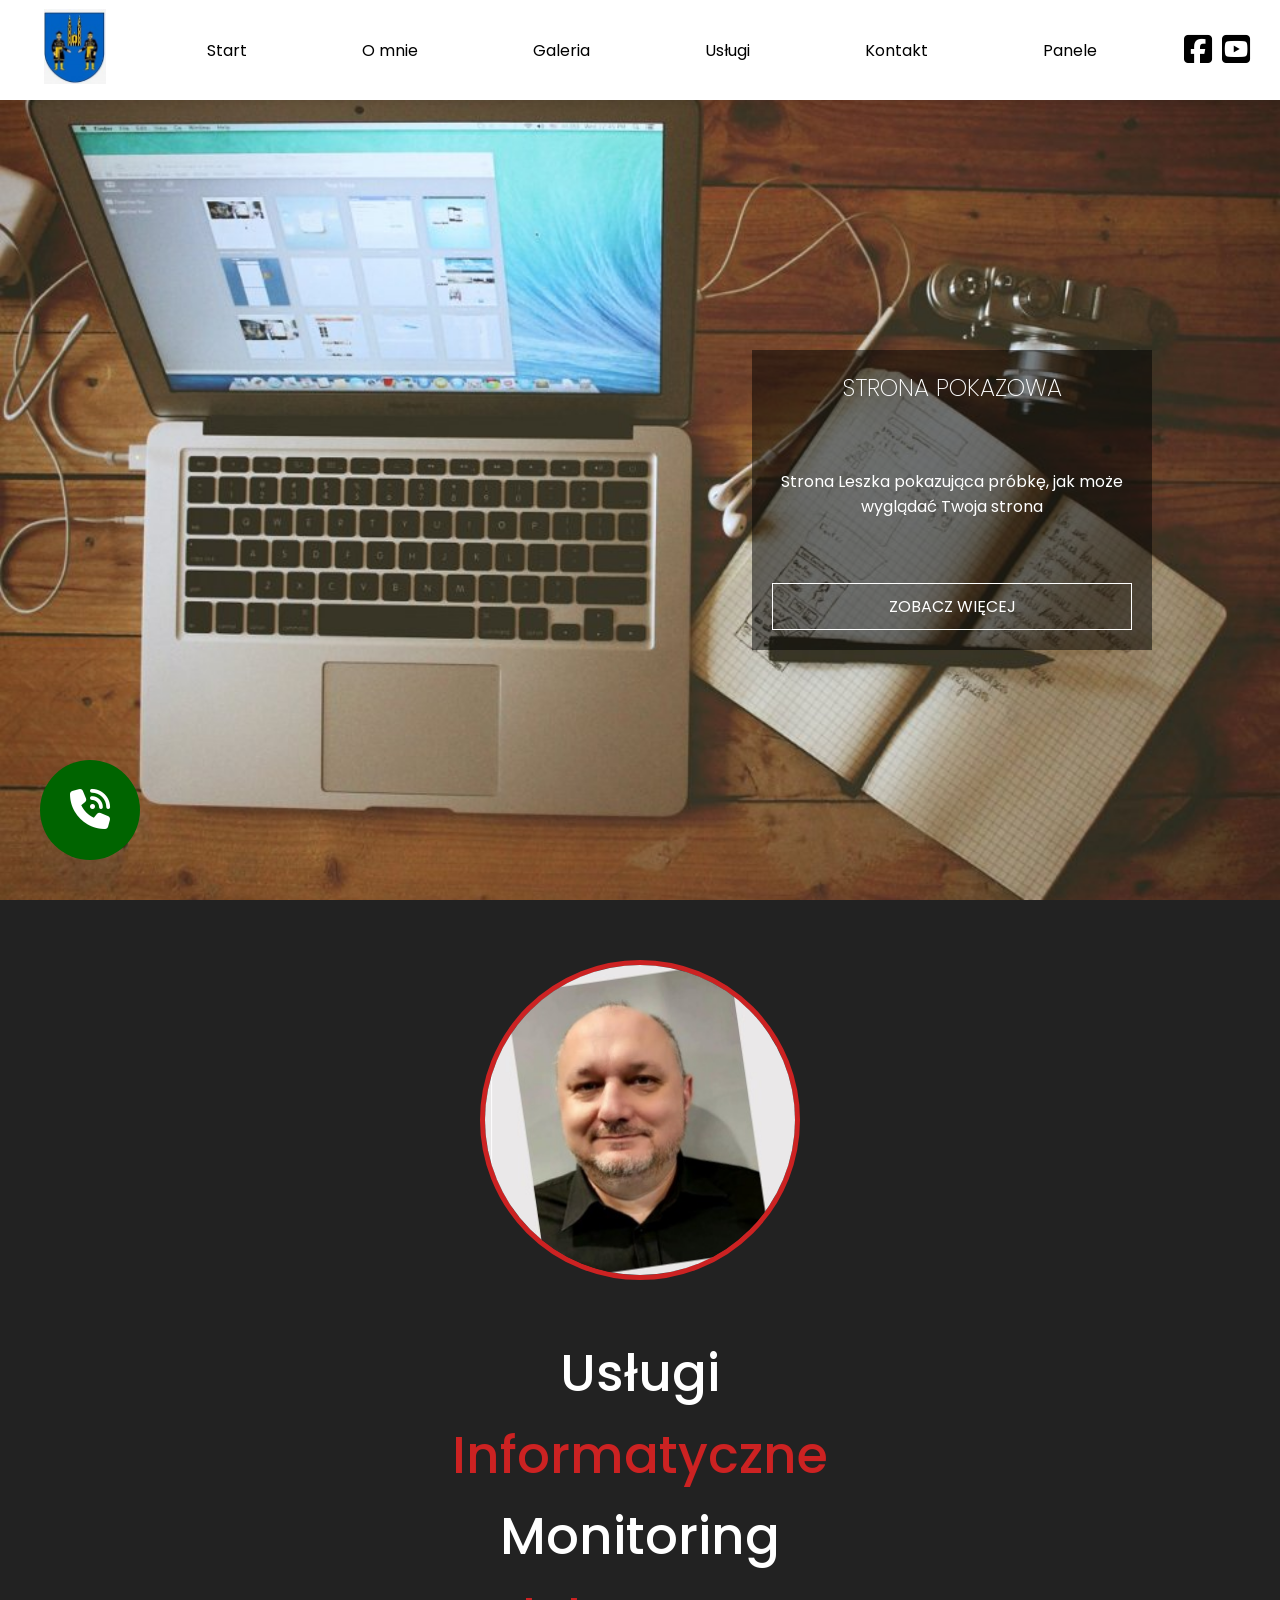
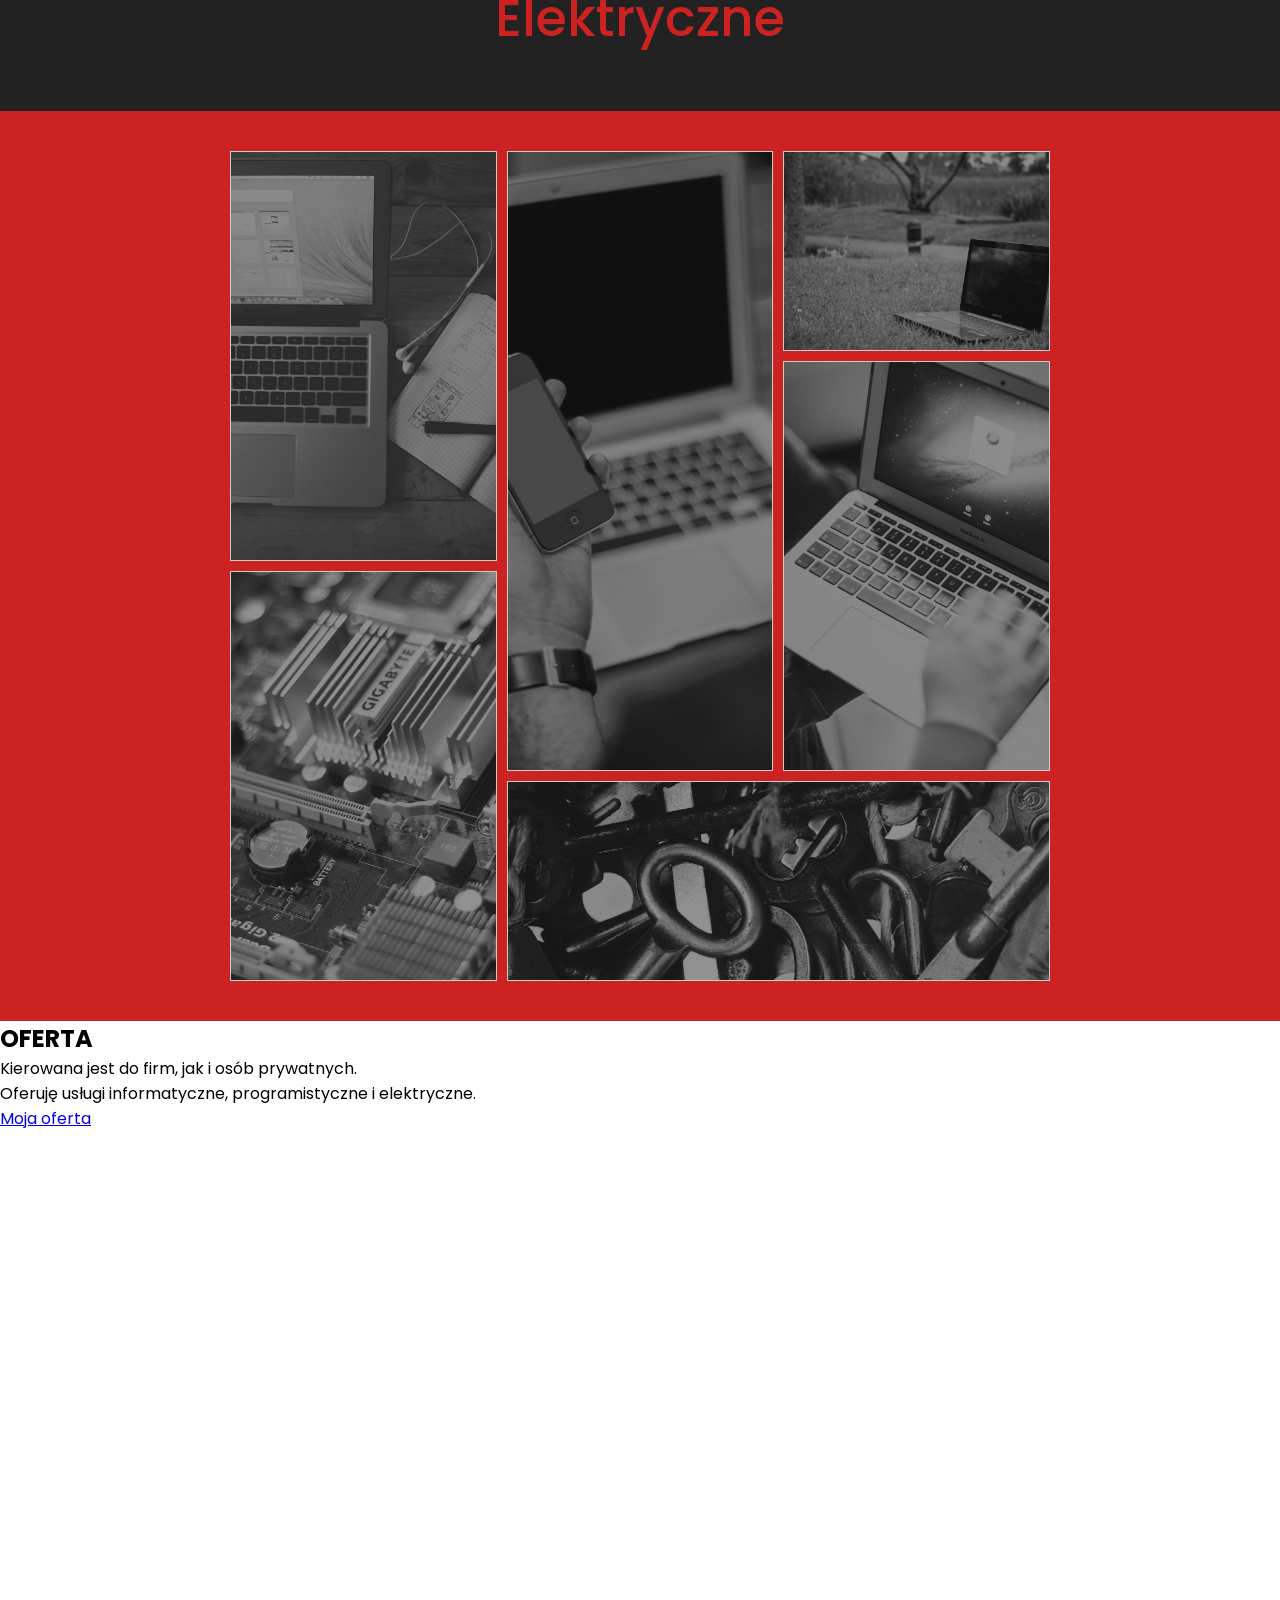
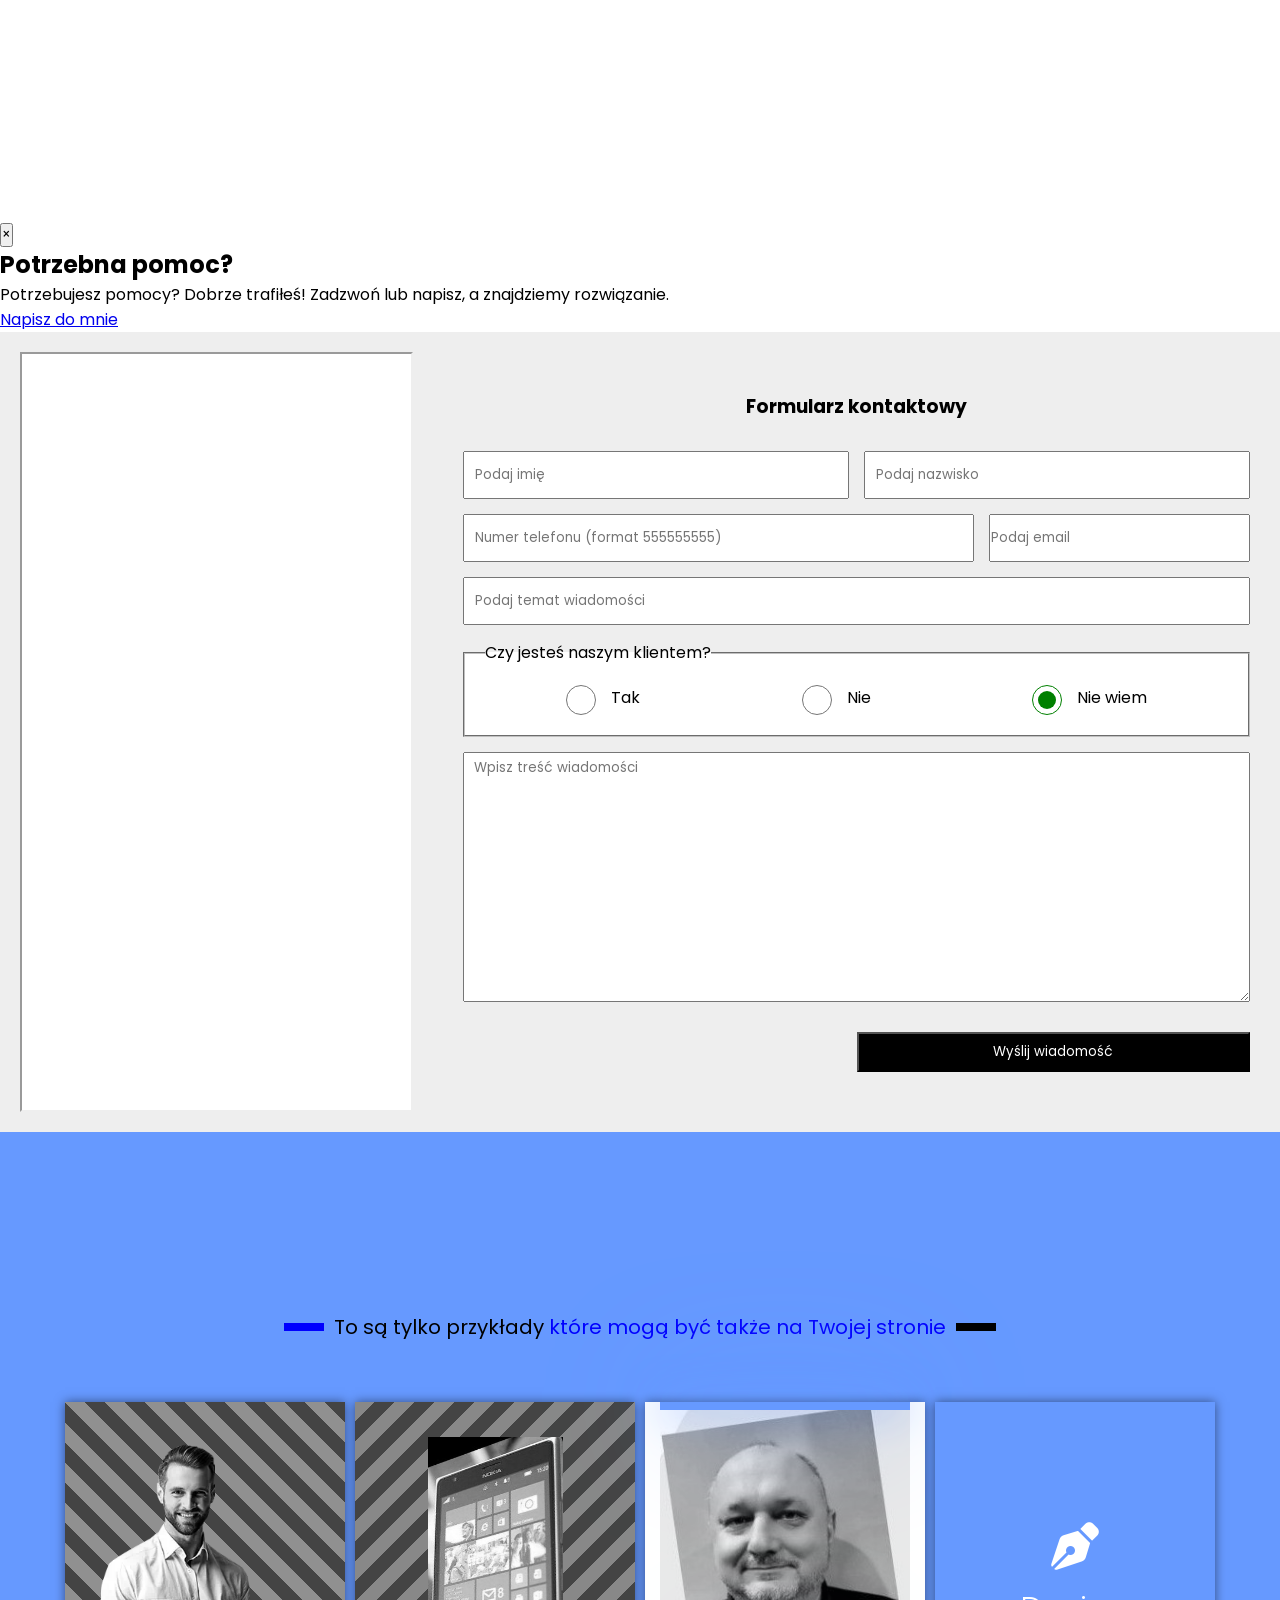
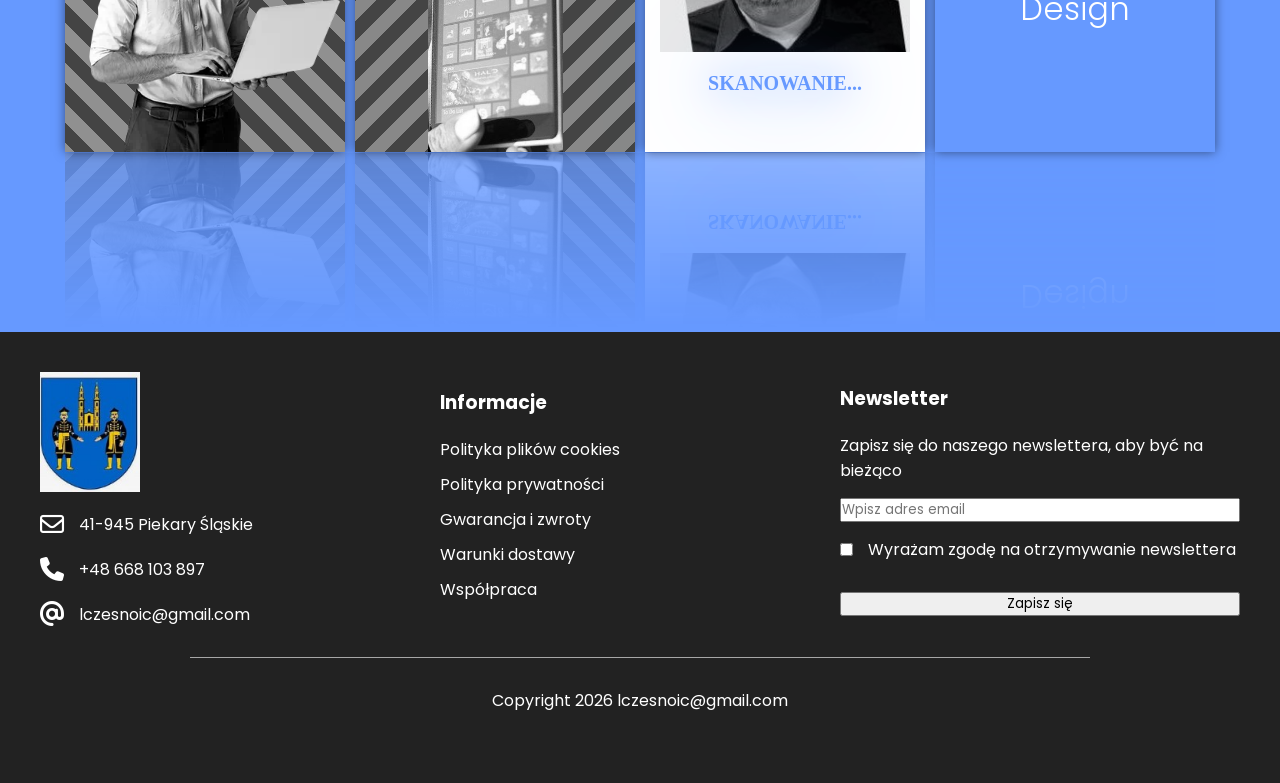
==== commit ee6e4408: "Add files via upload" ====
--- a/index.html
+++ b/index.html
@@ -3,15 +3,11 @@
 
 <head>
     <meta charset="UTF-8">
-    <!-- viewport = podstawa responsywności: bez tego telefon "udaje" ekran 980px -->
     <meta name="viewport" content="width=device-width, initial-scale=1.0">
-    <!-- POPRAWKA: usunięty zbędny znak ">" z tytułu -->
     <title>Strona Leszka – usługi informatyczne, monitoring, elektryka | Piekary Śląskie</title>
-    <!-- POPRAWKA: prawdziwy opis strony dla Google (do 160 znaków) -->
     <meta name="description"
         content="Leszek – usługi informatyczne, programistyczne, monitoring i prace elektryczne dla firm i osób prywatnych. Piekary Śląskie i okolice.">
     <link rel="icon" href="img/logo1.jpg">
-    <!-- Czcionka Poppins ładowana przez <link> (szybciej niż @import w CSS) -->
     <link rel="preconnect" href="https://fonts.googleapis.com">
     <link rel="preconnect" href="https://fonts.gstatic.com" crossorigin>
     <link rel="stylesheet"
@@ -28,20 +24,16 @@
         <div class="logo1">
             <a href="index.html" data-testid="header-logo-link"><img src="img/logo1.jpg" alt="Strona Leszka – logo" /></a>
         </div>
-
-        <!-- Ukryty checkbox steruje menu mobilnym (☰) -->
         <input type="checkbox" id="check" aria-hidden="true">
         <label for="check" class="checkbtn" aria-label="Otwórz menu" data-testid="mobile-menu-toggle">
             <i class="fas fa-bars"></i>
         </label>
 
         <nav class="menu" data-testid="main-nav">
-            <!-- POPRAWKA: w <ul> mogą być tylko <li>, więc <a> jest teraz WEWNĄTRZ <li> -->
             <ul>
                 <li><a href="#" data-testid="nav-start">Start</a></li>
                 <li><a href="#omnie" data-testid="nav-omnie">O mnie</a></li>
                 <li><a href="#galeria" data-testid="nav-galeria">Galeria</a></li>
-                <!-- POPRAWKA: kotwica bez polskich znaków (#uslugi) -->
                 <li><a href="#uslugi" data-testid="nav-uslugi">Usługi</a></li>
                 <li><a href="#kontakt" data-testid="nav-kontakt">Kontakt</a></li>
                 <li><a href="#panele" data-testid="nav-panele">Panele</a></li>
@@ -50,9 +42,9 @@
 
         <div class="socialki">
             <a href="https://www.facebook.com/profile.php?id=100073156853158" target="_blank" rel="noopener"
-                aria-label="Facebook" data-testid="social-facebook"><i class="fa-brands fa-square-facebook"></i></a>
+               aria-label="Facebook" data-testid="social-facebook"><i class="fa-brands fa-square-facebook"></i></a>
             <a href="https://youtube.com" target="_blank" rel="noopener" aria-label="YouTube"
-                data-testid="social-youtube"><i class="fa-brands fa-square-youtube"></i></a>
+               data-testid="social-youtube"><i class="fa-brands fa-square-youtube"></i></a>
         </div>
     </header>
 
@@ -88,20 +80,17 @@
             </div>
         </section>
 
-        <!-- POPRAWKA: klasa i id bez polskich znaków -->
         <section class="uslugi full" id="uslugi">
             <div class="kratka">
                 <h1>OFERTA</h1>
-                <!-- POPRAWKA: tekst był "luzem" obok nagłówka – teraz w akapicie -->
                 <p>Kierowana jest do firm, jak i osób prywatnych.</p>
                 <p>Oferuję usługi informatyczne, programistyczne i elektryczne.</p>
                 <a href="#" id="openModal" data-testid="open-offer-modal">Moja oferta</a>
             </div>
         </section>
 
-        <!-- Okno "Moja oferta" (wcześniej brakowało stylów i skryptu) -->
         <div id="modal" class="modal" role="dialog" aria-modal="true" aria-labelledby="modal-title"
-            data-testid="offer-modal">
+             data-testid="offer-modal">
             <div class="modal-content">
                 <button type="button" class="close" aria-label="Zamknij" data-testid="offer-modal-close">&times;</button>
                 <h2 id="modal-title">Potrzebna pomoc?</h2>
@@ -112,32 +101,29 @@
 
         <section class="kontakt full" id="kontakt">
             <div class="mapa">
-                <!-- POPRAWKA: dodany tytuł (dostępność) i leniwe ładowanie mapy -->
                 <iframe title="Mapa – Piekary Śląskie" loading="lazy" referrerpolicy="no-referrer-when-downgrade"
-                    src="https://www.google.com/maps/embed?pb=!1m14!1m12!1m3!1d48415.47003508895!2d18.95195149952186!3d50.375416633790515!2m3!1f0!2f0!3f0!3m2!1i1024!2i768!4f13.1!5e0!3m2!1spl!2spl!4v1746529947351!5m2!1spl!2spl"></iframe>
+                        src="https://www.google.com/maps/embed?pb=!1m14!1m12!1m3!1d48415.47003508895!2d18.95195149952186!3d50.375416633790515!2m3!1f0!2f0!3f0!3m2!1i1024!2i768!4f13.1!5e0!3m2!1spl!2spl!4v1746529947351!5m2!1spl!2spl"></iframe>
             </div>
             <div class="formularz">
                 <h3>Formularz kontaktowy</h3>
                 <form id="contactForm" novalidate data-testid="contact-form">
                     <div class="wiersz">
                         <input type="text" id="imie" name="imie" required placeholder="Podaj imię" autocomplete="given-name"
-                            data-testid="contact-imie">
+                               data-testid="contact-imie">
                         <input type="text" id="nazwisko" name="nazwisko" required placeholder="Podaj nazwisko"
-                            autocomplete="family-name" data-testid="contact-nazwisko">
+                               autocomplete="family-name" data-testid="contact-nazwisko">
                     </div>
                     <div class="wiersz">
                         <input type="tel" id="telefon" name="telefon" required
-                            placeholder="Numer telefonu (format 555555555)" pattern="[0-9]{9}" inputmode="numeric"
-                            autocomplete="tel" data-testid="contact-telefon">
-                        <!-- POPRAWKA: type="email" – przeglądarka sama sprawdzi adres, telefon pokaże klawiaturę z @ -->
+                               placeholder="Numer telefonu (format 555555555)" pattern="[0-9]{9}" inputmode="numeric"
+                               autocomplete="tel" data-testid="contact-telefon">
                         <input type="email" id="email" name="email" required placeholder="Podaj email"
-                            autocomplete="email" data-testid="contact-email">
+                               autocomplete="email" data-testid="contact-email">
                     </div>
                     <input type="text" id="temat" name="temat" required placeholder="Podaj temat wiadomości"
-                        data-testid="contact-temat">
+                           data-testid="contact-temat">
                     <fieldset>
                         <legend>Czy jesteś naszym klientem?</legend>
-                        <!-- POPRAWKA: przyciski radio mają wartości (value), inaczej nie wiadomo, co wybrano -->
                         <div class="opcja">
                             <input type="radio" id="tak" name="wybor" value="tak" data-testid="contact-klient-tak">
                             <label for="tak">Tak</label>
@@ -148,13 +134,12 @@
                         </div>
                         <div class="opcja">
                             <input type="radio" id="nie_wiem" name="wybor" value="nie wiem" checked
-                                data-testid="contact-klient-nie-wiem">
+                                   data-testid="contact-klient-nie-wiem">
                             <label for="nie_wiem">Nie wiem</label>
                         </div>
                     </fieldset>
-                    <!-- POPRAWKA: textarea ma name, inaczej treść nie zostałaby wysłana -->
                     <textarea id="wiadomosc" name="wiadomosc" placeholder="Wpisz treść wiadomości" required
-                        data-testid="contact-wiadomosc"></textarea>
+                              data-testid="contact-wiadomosc"></textarea>
                     <p class="komunikat" id="contactMsg" role="status" aria-live="polite" data-testid="contact-status"></p>
                     <input type="submit" value="Wyślij wiadomość" data-testid="contact-submit">
                 </form>
@@ -187,8 +172,10 @@
                     </div>
                     <div class="face face2">
                         <div class="content">
-                            <p>Polecam własne usługi w zakresie szeroko pojętej informatyki i programowania oraz prace
-                                elektryczne.</p>
+                            <p>
+                                Polecam własne usługi w zakresie szeroko pojętej informatyki i programowania oraz prace
+                                elektryczne.
+                            </p>
                         </div>
                     </div>
                 </div>
@@ -203,18 +190,18 @@
                 <div class="adres">
                     <div class="linia">
                         <i class="fa-regular fa-envelope"></i>
-                        <p>xxxxxxxxxxxxxx,<br>41-945 Piekary Śląskie</p>
+                        <p>41-945 Piekary Śląskie</p>
                     </div>
                     <div class="linia">
                         <i class="fa-solid fa-phone"></i>
-                        <!-- POPRAWKA: numer z "+" – poprawny format międzynarodowy -->
                         <p><a href="tel:+48668103897" data-testid="footer-phone">+48 668 103 897</a></p>
                     </div>
                     <div class="linia">
                         <i class="fa-solid fa-at"></i>
-                        <!-- POPRAWKA: link mailto prowadzi na ten sam adres, który jest wyświetlany -->
-                        <p><a href="mailto:lczesnoic@gmail.com?subject=Wiadomo%C5%9B%C4%87%20ze%20strony%20www"
-                                data-testid="footer-email">lczesnoic@gmail.com</a></p>
+                        <p>
+                            <a href="mailto:lczesnoic@gmail.com?subject=Wiadomo%C5%9B%C4%87%20ze%20strony%20www"
+                               data-testid="footer-email">lczesnoic@gmail.com</a>
+                        </p>
                     </div>
                 </div>
             </div>
@@ -230,17 +217,16 @@
             </div>
             <div class="footer">
                 <h3>Newsletter</h3>
-                <!-- POPRAWKA: newsletter jest teraz formularzem, który naprawdę zapisuje adres -->
                 <form class="zapis" id="newsletterForm" novalidate data-testid="newsletter-form">
                     <p>Zapisz się do naszego newslettera, aby być na bieżąco</p>
                     <input type="email" id="newsletter" name="newsletter" placeholder="Wpisz adres email" required
-                        autocomplete="email" data-testid="newsletter-email">
+                           autocomplete="email" data-testid="newsletter-email">
                     <div class="linia">
                         <input type="checkbox" id="zgoda" name="zgoda" required data-testid="newsletter-zgoda">
                         <label for="zgoda">Wyrażam zgodę na otrzymywanie newslettera</label>
                     </div>
                     <p class="komunikat" id="newsletterMsg" role="status" aria-live="polite"
-                        data-testid="newsletter-status"></p>
+                       data-testid="newsletter-status"></p>
                     <button type="submit" data-testid="newsletter-submit">Zapisz się</button>
                 </form>
             </div>
@@ -256,7 +242,7 @@
         </a>
     </div>
 
-    <script src="js/script.js" defer></script>
+    <script src="script.js" defer></script>
 </body>
 
 </html>
